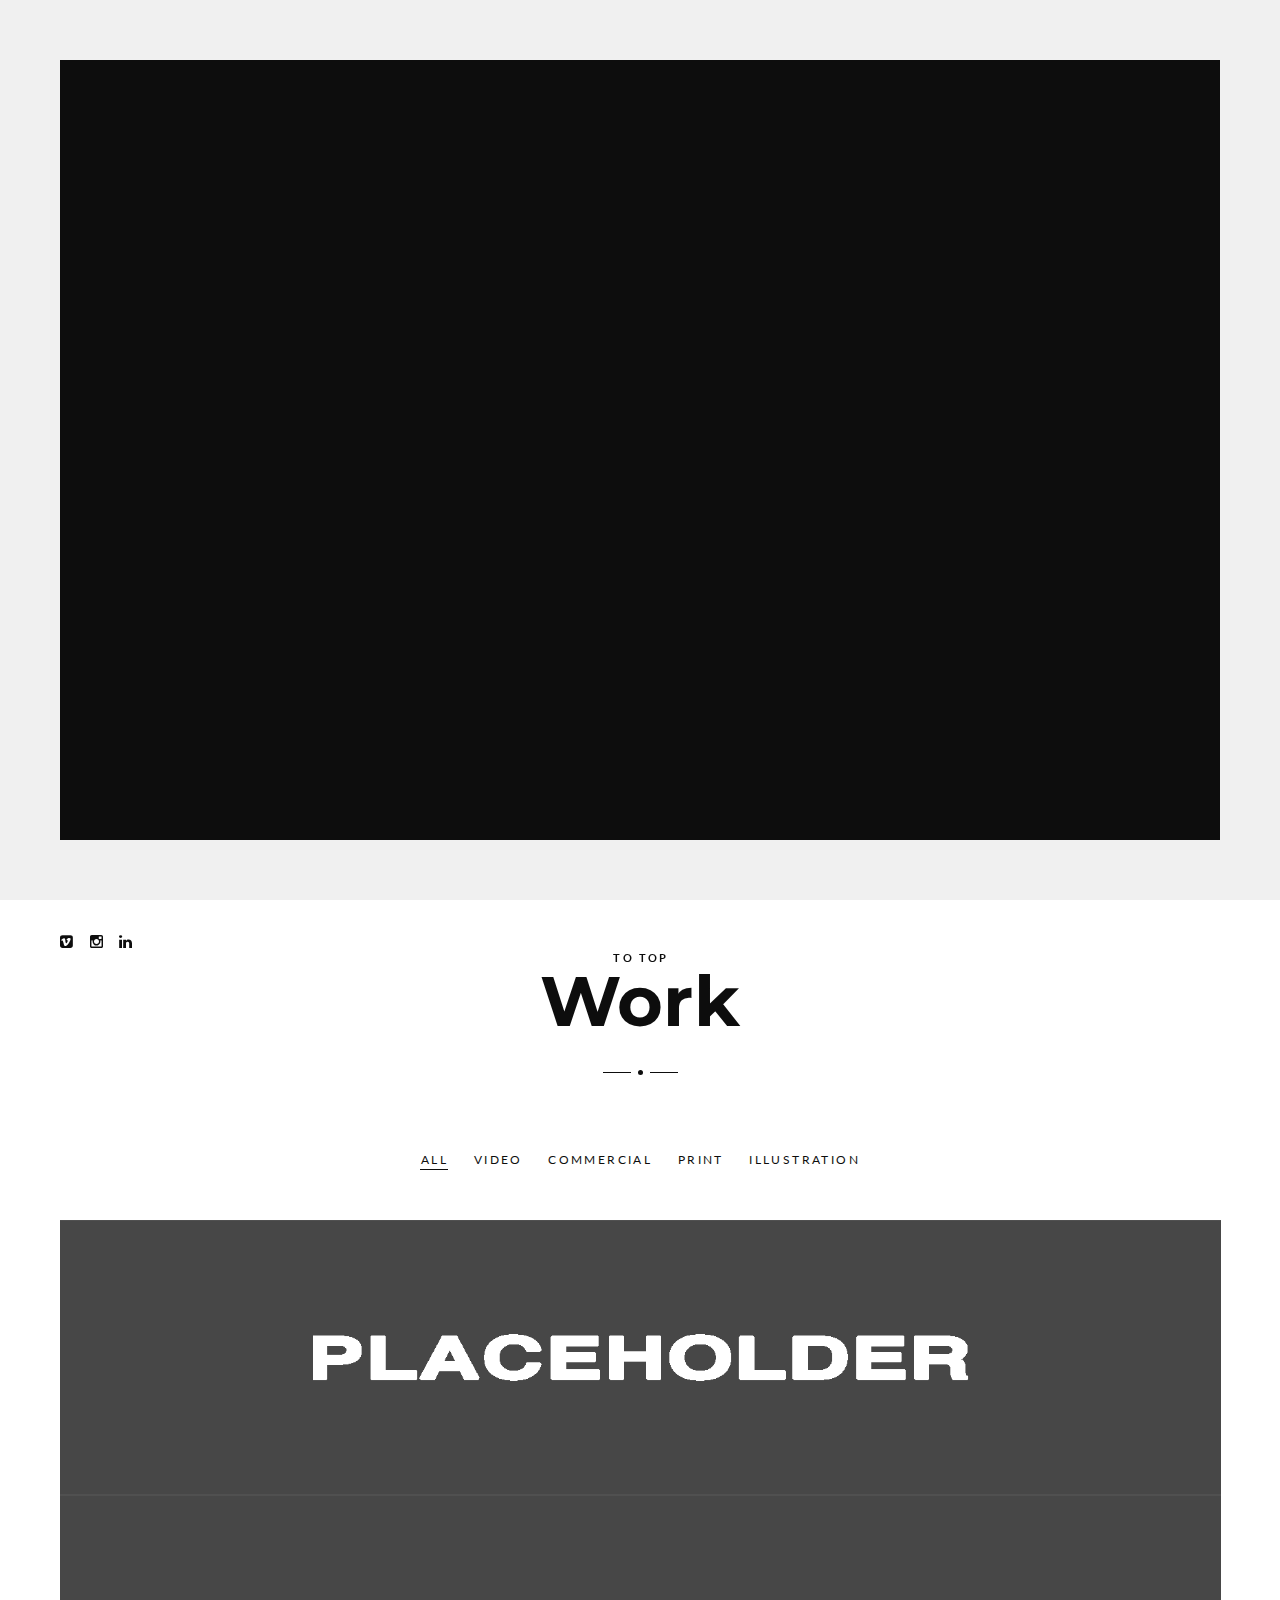
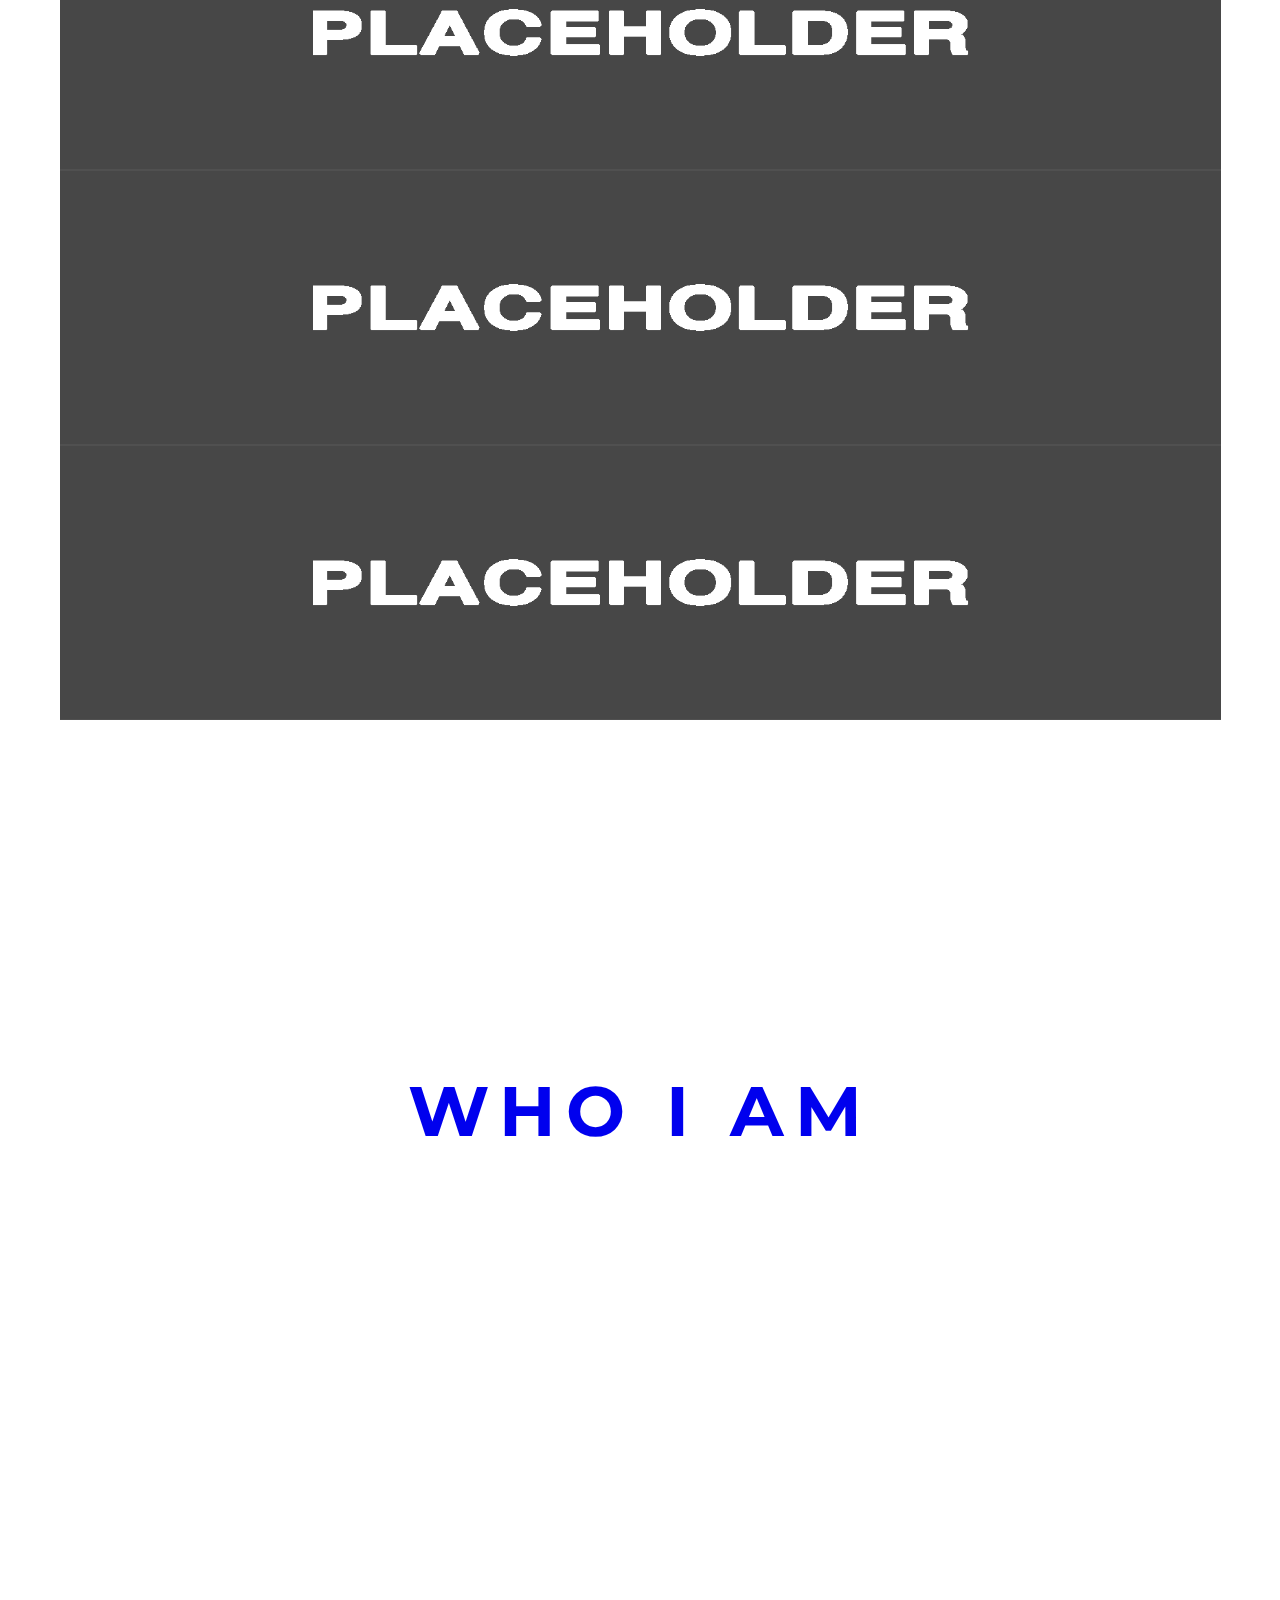
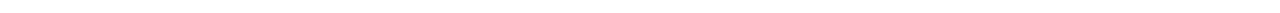
==== html/index.html @ 0e12a03c "adds a margin to the bottom after about section" ====
<!doctype html>
<!--[if lt IE 7]> <html class="no-js ie6 oldie" lang="en"> <![endif]-->
<!--[if IE 7]>    <html class="no-js ie7 oldie" lang="en"> <![endif]-->
<!--[if IE 8]>    <html class="no-js ie8 oldie" lang="en"> <![endif]-->
<!--[if gt IE 8]><!--> <html class="no-js" lang="en-US"> <!--<![endif]-->
<head>

<!-- DEFAULT META TAGS -->
<meta charset="utf-8">
<meta name="viewport" content="width=device-width, initial-scale=1.0, maximum-scale=1.0, user-scalable=0" />
<meta http-equiv="Content-Type" content="text/html; charset=UTF-8" />
<title>Home | Pond | Creative One Page Template</title>
<!-- DEFAULT META TAGS -->

<!-- FONTS -->
<link href='http://fonts.googleapis.com/css?family=Montserrat:400,700' rel='stylesheet' type='text/css'>
<link href='http://fonts.googleapis.com/css?family=Lato:300,400,700' rel='stylesheet' type='text/css'>
<!-- FONTS -->

<!-- CSS -->
<link rel='stylesheet' id='default-style-css'  href='files/css/style.css' type='text/css' media='all' />
<link rel='stylesheet' id='owlcarousel-style-css'  href='files/css/owl.carousel.css' type='text/css' media='all' />
<link rel='stylesheet' id='owltransitions-style-css'  href='files/css/owl.transitions.css' type='text/css' media='all' />
<link rel='stylesheet' id='fancybox-style-css'  href='files/css/fancybox.css' type='text/css' media='all' />
<link rel='stylesheet' id='isotope-style-css'  href='files/css/isotope.css' type='text/css' media='all' />
<link rel="stylesheet" id='rsplugin-style-css' href="files/rs-plugin/css/settings.css" type="text/css" media="all" />
<link rel="stylesheet" id='fontawesome-style-css' href="files/css/font-awesome.min.css" type="text/css" media="all" />
<link rel="stylesheet" id='pe-icons-style-css' href="files/css/pe-icon-7-stroke.css" type="text/css" media="all" />
<link rel='stylesheet' id='mqueries-style-css'  href='files/css/mqueries.css' type='text/css' media='all' />
<!-- CSS -->

<!-- FAVICON -->
<link rel="shortcut icon" href="files/uploads/favicon.png"/>
<!-- FAVICON -->

<!-- JQUERY LIBRARY -->
<script src="files/js/jquery-1.9.1.min.js"></script>
<!-- JQUERY LIBRARY -->

</head>

<body class="bordered big-border">

<!-- BORDERS (Don't want any border? Delete the class bordered on the body and this part) -->
<div id="bodyborder-left"></div>
<div id="bodyborder-right"></div>
<div id="bodyborder-top"></div>
<div id="bodyborder-bottom"></div>
<!-- BORDERS -->

<!-- PAGELOADER -->
<div id="page-loader" class="text-light">
	<div class="page-loader-inner">
    	<div class="loader-logo-name"><img src="files/uploads/pond-logo-light.png" alt="Logo"/></div>
		<h6 class="alttitle title-minimal">Loading</h6>
	</div>
</div>
<!-- PAGELOADER -->

<!-- PAGE CONTENT -->
<div id="page-content">

	<!-- HEADER -->
	<header id="header" class="overlay-top">
		<div class="header-inner clearfix">

           <!-- DEFAULT HEADER CONTENT -->
		   	<div class="default-header-content">
				<div id="logo" class="left-float">
					<a id="default-logo" class="logotype" href="index.html"><img src="files/uploads/pond-logo-light.png" alt="Logo"></a>
					<a id="fixed-logo" class="logotype" href="index.html"><img src="files/uploads/pond-logo.png" alt="Logo"></a>
				</div>

				<div class="menu right-float clearfix">
					<a href="#" class="open-nav"><span></span></a>
					<nav id="main-nav" class="text-light">
						<div class="nav-logo"><img src="files/uploads/pond-logo-light.png" alt="Logo"></div>
						<div class="nav-inner">
						<ul>
						<!-- Home -->
						<li class="current-menu-item"><a href="#home" class="scroll-to" data-bigletter="H">Home</a></li>
						<!-- Work -->
						<li><a href="#work" class="scroll-to" data-bigletter="W">Work</a></li>
						<!-- About -->
						<li><a href="#about" class="scroll-to" data-bigletter="A">About</a></li>
						<!-- Contact -->
						<li><a href="contact-single.html" data-bigletter="C">Contact</a></li>
						</ul>
						</div>
						<div class="nav-social">
							<ul class="socialmedia-widget">
								<li class="vimeo"><a href="https://vimeo.com/user16167475"></a></li>
								<li class="instagram"><a href="https://www.instagram.com/dommcfly/"></a></li>
								<li class="linkedin"><a href="https://de.linkedin.com/in/dominik-cermann-b88558116"></a></li>
							</ul>
						</div>
						<div class="nav-bg"></div>
					</nav>
				</div>
			</div>
           <!-- DEFAULT HEADER CONTENT -->

		</div> <!-- END .header-inner -->
	</header> <!-- END header -->
	<!-- HEADER -->


	<!-- HOME (SLIDER) -->
	<section id="home" class="notoppadding text-light videobg-section"
					   data-videofile="files/uploads/coffee"
					   data-videowidth="1280"
					   data-videoheight="720"
					   data-videoposter="files/uploads/1690x1100.jpg"
					   data-videoparallax="true"
					   data-videooverlaycolor="#000000"
					   data-videooverlayopacity="0.6"
						data-sound="false">
		<div class="section-inner">

		<!-- REVOLUTION SLIDER -->
		<div class="rev-slider-container">
			<div class="rev-slider" >
				<ul>

					<!-- THE FIRST SLIDE -->
					<li data-transition="slidedown" data-slotamount="5" data-masterspeed="1200" >
						<!-- THE MAIN IMAGE IN THE FIRST SLIDE -->
						<img src="files/uploads/transparent.png"   alt="transparent">

						<!-- LAYER NR. 1 -->
						<div class="tp-caption srcaption-bigwhite sft stb"
						data-x="center" data-hoffset="0"
						data-y="center" data-voffset="0"
						data-speed="800"
						data-start="400"
						data-easing="easeInOutQuad"
						data-endspeed="800"
						data-endeasing="easeInOutQuad"
						style="z-index: 2">
							<!-- TODO: link öffnet overlay mit vimeo video -->
							<a href="#"><strong>What I do</strong></a>
						</div>

					</li> <!-- end first slide -->
				</ul>

			</div>
		</div> <!-- END .rev-slider-container -->
		<!-- REVOLUTION SLIDER -->

		</div>
	</section>
	<!-- HOME (SLIDER) -->


	<!-- PAGEBODY -->
	<div class="page-body">

		<!-- PORTFOLIO/WORK -->
		<section id="work">
       		<div class="section-inner">


			<div class="main-title wrapper align-center">
				<h2 data-bigletter="W"><strong>Work</strong></h2>
				<div class="separator"><span></span></div>

				<div class="spacer spacer-small"></div>

				<ul id="portfolio-filter" class="filter clearfix" data-related-grid="portfolio-grid">
					<li><a class="active" href="#" data-option-value="*">All</a></li>
					<li><a data-option-value=".video" href="#" title="Video">Video</a></li>
					<li><a data-option-value=".commercial" href="#" title="Commercial">Commercial</a></li>
					<li><a data-option-value=".print" href="#" title="Print">Print</a></li>
					<li><a data-option-value=".illustration" href="#" title="Illustration">Illustration</a></li>
				</ul>
			</div>

			<div class="spacer spacer-small"></div>

			<div id="portfolio-grid" class="masonry portfolio-entries clearfix" data-maxitemwidth="1690">

				<!-- Video Projekte -->
					<!-- Walz Video Projekt -->
					<div class="portfolio-masonry-entry masonry-item video">
						<div class="entry-thumb portfolio-thumb">
							<div class="imgoverlay name-hidden">
								<img src="files/uploads/1690x400.png" alt="SEO IMAGE NAME" class="full-width">
								<div class="overlaycaption">
									<h5 class="overlay-name title-minimal"><strong>Walz</strong></h5>
									<div class="separator-small"><span></span></div>
									<h6 class="alttitle">Director</h6>
								</div>
								<!-- TODO: unterpage bauen -->
								<a href="portfolio-walz-single.html" class="transition"></a>
							</div>
					   </div>
					</div> <!-- END .portfolio-masonry-entry -->

					<!-- Dot Saarland Video Projekt -->
					<div class="portfolio-masonry-entry masonry-item commercial">
						<div class="entry-thumb portfolio-thumb">
							<div class="imgoverlay name-hidden">
								<img src="files/uploads/1690x400.png" alt="SEO IMAGE NAME" class="full-width">
								<div class="overlaycaption">
									<h5 class="overlay-name title-minimal"><strong>.saarland</strong></h5>
									<div class="separator-small"><span></span></div>
									<h6 class="alttitle">Director of Photography</h6>
								</div>
								<!-- TODO: unterpage bauen -->
								<a href="portfolio-dotsaarland-single.html" class="transition"></a>
							</div>
					   </div>
					</div> <!-- END .portfolio-masonry-entry -->

					<!-- Gangsters Blues Video Projekt -->
					<div class="portfolio-masonry-entry masonry-item video">
						<div class="entry-thumb portfolio-thumb">
							<div class="imgoverlay name-hidden">
								<img src="files/uploads/1690x400.png" alt="SEO IMAGE NAME" class="full-width">
								<div class="overlaycaption">
									<h5 class="overlay-name title-minimal"><strong>Gangster's Blues</strong></h5>
									<div class="separator-small"><span></span></div>
									<h6 class="alttitle">Director of Photography</h6>
								</div>
								<!-- TODO: unterpage bauen -->
								<a href="portfolio-gangstersblues-single.html" class="transition"></a>
							</div>
					   </div>
					</div> <!-- END .portfolio-masonry-entry -->

					<!-- Nina Hagen Video Projekt -->
					<div class="portfolio-masonry-entry masonry-item video">
						<div class="entry-thumb portfolio-thumb">
							<div class="imgoverlay name-hidden">
								<img src="files/uploads/1690x400.png" alt="SEO IMAGE NAME" class="full-width">
								<div class="overlaycaption">
									<h5 class="overlay-name title-minimal"><strong>Nina, Hagen und die Unwahrscheinlichkeit des Sterbens</strong></h5>
									<div class="separator-small"><span></span></div>
									<h6 class="alttitle">Director of Photography</h6>
								</div>
								<!-- TODO: unterpage bauen -->
								<a href="portfolio-gangstersblues-single.html" class="transition"></a>
							</div>
					   </div>
					</div> <!-- END .portfolio-masonry-entry -->

			</div> <!-- END #portfolio-grid -->

          	</div> <!-- END .section-inner-->
     	</section> <!-- END SECTION #portfolio-->
       	<!-- PORTFOLIO -->

		<div class="spacer spacer-big"></div>

		<!-- ABOUT -->
  	<section id="about" class="notoppadding">
        <div class="section-inner">
					<div class="horizontalsection  parallax-section" data-parallax-image="files/uploads/1690x1100.jpg" data-speed="0.5">
						<div class="horizontalinner wrapper align-center text-light">
							<div class="spacer spacer-medium"></div>
							<h2 class="title-minimal" data-bigletter="A"><a href="contact-single.html" class="transition"><strong>Who I am</strong></a></h2>
							<div class="spacer spacer-mini"></div>
							<span class="time">Est. 1987</span>
							<div class="spacer spacer-big"></div>
						</div>
					</div> <!-- END .horizontalsection-->

			</div> <!-- END .section-inner-->
		</section>
   	<!-- ABOUT -->

		<div class="spacer spacer-big"></div>

  	<!-- FOOTER -->
		<footer>
			<div class="footer-inner wrapper">
				<a id="backtotop" href="#">To Top</a>
				<ul class="socialmedia-widget float-left">
					<li class="vimeo"><a href="https://vimeo.com/user16167475"></a></li>
					<li class="instagram"><a href="https://www.instagram.com/dommcfly/"></a></li>
					<li class="linkedin"><a href="https://de.linkedin.com/in/dominik-cermann-b88558116"></a></li>
				</ul>
      </div>
    </footer>
    <!-- FOOTER -->

 	</div> <!-- END .page-body -->
	<!-- PAGEBODY -->

</div> <!-- END #page-content -->
<!-- PAGE CONTENT -->

<!-- SCRIPTS -->
<script type='text/javascript' src='files/js/retina.js'></script>
<script type='text/javascript' src='files/js/jquery.pace.js'></script>
<script type='text/javascript' src='files/js/jquery.easing.1.3.js'></script>
<script type='text/javascript' src='files/js/jquery.easing.compatibility.js'></script>
<script type='text/javascript' src='files/js/jquery.visible.min.js'></script>
<script type='text/javascript' src='files/js/jquery.isotope.min.js'></script>
<script type='text/javascript' src='files/js/jquery.bgvideo.min.js'></script>
<script type='text/javascript' src='files/js/jquery.fitvids.min.js'></script>
<script type='text/javascript' src='files/js/jquery.fancybox.pack.js'></script>
<script type="text/javascript" src="files/rs-plugin/js/jquery.themepunch.tools.min.js"></script>
<script type="text/javascript" src="files/rs-plugin/js/jquery.themepunch.revolution.min.js"></script>
<script type='text/javascript' src='files/js/jquery.parallax.min.js'></script>
<script type='text/javascript' src='files/js/jquery.counter.min.js'></script>
<script type='text/javascript' src='files/js/jquery.scroll.min.js'></script>
<script type='text/javascript' src='files/js/jquery.owl.carousel.min.js'></script>
<script type='text/javascript' src='files/js/pond-form.js'></script>
<script type='text/javascript' src='files/js/pond-header.js'></script>
<script type='text/javascript' src='files/js/script.js'></script>
<!-- SCRIPTS -->

</body>
</html>
---- html/files/css/style.css ----
/*-----------------------------------------------------------------------------------









		! ! !    R E A D   T H I S    ! ! !
		-----------------

		It's recomended to use/create a custom css file (ore place them at the end of this file)
		to do you customizations in order to easily update the main css files without loosing your changes


		> > Please take also a look at the documentation file.








/*-----------------------------------------------------------------------------------

	0.	RESET & CLEARFIX
	1.	BASICS (body, headers, links, etc)
	2. 	GENERAL ELEMENTS
	3.	HEADER
	4.	PAGE LOADER
	5.  FOOTER
	6.  NAVIGATION & MENU
	7.  SLIDER
	8.  SECTION
	9.  PAGETITLE
	10. MASONRY (Portfolio/Blog)
	11. PAGINATION
	12. SHARE
	13. FILTER
	14. BLOG
	15. SPLIT SECTION
	16. COLUMNS GRID
	17. MAP
	18. ELEMENTS / SHORTCODES
	19. IMG OVERLAY
	20. BORDERS
	21. CUSTOM

-----------------------------------------------------------------------------------*/



/*----------------------------------------------
0. RESET & CLEARFIX
------------------------------------------------*/
html, body, div, span, applet, object, iframe,
h1, h2, h3, h4, h5, h6, p, blockquote, pre,
a, abbr, acronym, address, big, cite, code,
del, dfn, em, font, img, ins, kbd, q, s, samp,
small, strike, strong, sub, sup, tt, var,
.overlaycaption,figure,
b, u, i, center,
dl, dt, dd, ol, ul, li,
fieldset, form, label, legend,
table, caption, tbody, tfoot, thead, tr, th, td {
	margin: 0;
	padding: 0;
	border: 0;
	outline: 0;
	font-size: 100%; }

ol, ul  { list-style: none; }

:focus  { outline: 0; }

/* deleting the default appearence for form elements */
input[type=text], input[type=password], input[type=submit], textarea, select { -moz-appearance: none; -webkit-appearance: none; }

.clearfix:after { content: ""; display: block; clear: both; visibility: hidden; font-size: 0;  height: 0; }
.clearfix { *display: inline-block; height: 1%; }
.clear { clear: both; display: block; font-size: 0;	height: 0; line-height: 0; width:100%; }

/* HTML5 display definitions */
article, aside, details, .overlaycaption, figure, footer, header, hgroup, menu, nav, section, dialog { display: block; }
audio, canvas, video { display: inline-block; *display: inline; *zoom: 1; }
audio:not([controls]) { display: none; }
[hidden] { display: none; visibility: hidden; }




/*----------------------------------------------
1. BASICS
------------------------------------------------*/
html {
	height: 100%;
	font-size: 100%;
	-webkit-text-size-adjust: 100%; /* Prevent iOS text size adjust on orientation change without disabling user zoom */
	-ms-text-size-adjust: 100%;
	position: relative;
	}

body {
	font-family: 'Lato', 'Helvetica Neue', Helvetica, Arial, sans-serif;
	font-weight: 300;
	letter-spacing: 0.02em;
	font-size:15px;
	line-height: 26px;
	color:#4d4d4d;
	text-align: left;
	position: relative;
	background: #ffffff;
	height: 100%;
	}
::selection { background:#0d0d0d; color:#ffffff; }
::-moz-selection { background:#0d0d0d; color:#ffffff; }
::-webkit-selection { background:#0d0d0d; color:#ffffff; }


/* Headings
---------------------------------------- */
h1, h2, h3, h4, h5, h6 {
	font-family: 'Montserrat';
	font-weight: 400;
	color: #0d0d0d;
	}
	.text-light h1, .text-light h2, .text-light h3, .text-light h4, .text-light h5, .text-light h6 { color: #ffffff; }

h1 { font-size: 90px; line-height: 104px; }
h2 { font-size: 70px; line-height: 82px; }
h3 { font-size: 44px; line-height: 54px; }
h4 { font-size: 28px; line-height: 38px; }
h5 { font-size: 21px; line-height: 29px; }
h6 { font-size: 16px; line-height: 24px; }

h1 b, h2 b, h3 b, h4 b, h5 b, h6 b, h1 strong, h2 strong, h3 strong, h4 strong, h5 strong, h6 strong { font-weight: 700; }

/* Headers Spacing */
div h1, div h2, div h3, div h4, div h5, div h6 { margin-top: 30px; }
div h1:first-child, div h2:first-child, div h3:first-child, div h4:first-child, div h5:first-child, div h6:first-child { margin-top: 0px !important; }

.alttitle { font-family: 'Lato'; font-weight: 300; margin-top: 10px; }
.alttitle b, .alttitle strong { font-weight: 400; }
.title-minimal { text-transform: uppercase; letter-spacing: 0.15em; }
.title-ultraminimal { text-transform: uppercase; letter-spacing: 0.4em; }

[data-bigletter] { position: relative; z-index: 1; }
[data-bigletter]:before {
	z-index: -1;
	content: attr(data-bigletter);
	font-weight: 700;
	font-size: 1.9em;
	opacity: 0; filter: alpha(opacity=0); -ms-filter:"progid:DXImageTransform.Microsoft.Alpha(Opacity=0)";
	position: absolute;
	top: -0.25em;
	left: -0.35em;
	text-align: center;
	-webkit-transition: all 600ms 0.2s ease;
    -moz-transition: all 600ms 0.2s ease;
    -o-transition: all 600ms 0.2s ease;
    -ms-transition: all 600ms 0.2s ease;
    transition: all 600ms 0.2s ease;
	}
	.align-center [data-bigletter]:before, nav#main-nav [data-bigletter]:before { left: 50%; width: 1200px; margin-left: -600px; }
	.align-right [data-bigletter]:before { left: inherit; right: -0.35em; }
	.visible[data-bigletter]:before { top: -0.02em; opacity: 0.07; filter: alpha(opacity=7); -ms-filter:"progid:DXImageTransform.Microsoft.Alpha(Opacity=7)"; }
	.text-light .visible[data-bigletter]:before { opacity: 0.15; filter: alpha(opacity=15); -ms-filter:"progid:DXImageTransform.Microsoft.Alpha(Opacity=15)"; }


/* Forms
---------------------------------------- */
::-webkit-input-placeholder { color: #0d0d0d; }
:-moz-placeholder { color: #0d0d0d; }
::-moz-placeholder { color: #0d0d0d; }
:-ms-input-placeholder { color: #0d0d0d; }

.text-light ::-webkit-input-placeholder { color: #ffffff; }
.text-light :-moz-placeholder { color: #ffffff; }
.text-light ::-moz-placeholder { color: #ffffff; }
.text-light :-ms-input-placeholder { color: #ffffff; }

input[type=text], input[type=password], input[type=email], textarea {
	font-family: 'Lato', 'Helvetica Neue', Helvetica, Arial, sans-serif;
	font-weight: 300;
	font-size: 15px;
	background: transparent;
	border: none;
	border-bottom: 1px solid #d9d9d9;
	line-height: 30px;
	height: 30px;
	color:#0d0d0d;
	padding: 6px 0px;
	transition: all 200ms linear;
	border-radius: 0px;
	-moz-border-radius:0x;
	-khtml-border-radius:0px;
	-webkit-border-radius:0px;
	}
	.text-light input[type=text], .text-light input[type=password], .text-light input[type=email], .text-light textarea { border-color: #666666; color: #ffffff; }

input[type=text]:focus, input[type=password]:focus, input[type=email]:focus, textarea:focus { border-color: #0d0d0d; }
.text-light input[type=text]:focus, .text-light input[type=password]:focus, .text-light input[type=email]:focus, .text-light textarea:focus { border-color: #ffffff; }

input.false[type=text], input.false[type=password]:focus, input.false[type=email], textarea.false {
	border-color: #fa4d5a;
}

input[type=text], input[type=password], input[type=email] { width: 100%; max-width: 100%; }		/* padding issue (240 + 2*5 = 250) */
textarea { width: 100%; min-height: 100px; max-width: 100%; line-height: 26px; }		/* padding issue (395 + 2*5 = 405) */

.one-half input[type=text], .one-half input[type=password], .one-half input[type=email] { width: 520px; }
.one-half textarea { width: 520px; }

input[type=submit] {
	background: none;
	cursor: pointer;
	border-radius: 0px;
	-moz-border-radius:0x;
	-khtml-border-radius:0px;
	-webkit-border-radius:0px;
	display: inline-block;
	font-family: 'Lato';
	font-weight: 400;
	font-size: 13px;
	line-height: 20px !important;
	letter-spacing: 0.2em;
	text-transform: uppercase;
	text-align: center;
	margin-bottom: 5px;
	-webkit-transition: all 300ms ease;
    -moz-transition: all 300ms ease;
    -o-transition: all 300ms ease;
    -ms-transition: all 300ms ease;
    transition: all 300ms ease;
	color: #0d0d0d;
	border: 1px solid rgba(0,0,0,.2);
	padding: 10px 30px;
	position: relative;
	}
	.text-light input[type=submit] { border: 1px solid rgba(255,255,255,.4); color: #ffffff; }

input[type=submit]:hover { background: #0d0d0d; color: #ffffff; border-color: #0d0d0d; }
.text-light input[type=submit]:hover {  background: #ffffff; border-color: #ffffff; color: #0d0d0d; }

select {
	border: 1px solid #d9d9d9 ;
	font-family: 'Lato';
	font-size: 14px;
	font-weight: 300;
	height: 44px;
	width: auto;
	padding:8px;
	color: #b2b2b2;
	border-radius: 0px;
	-moz-border-radius:0x;
	-khtml-border-radius:0px;
	-webkit-border-radius:0px;
	}
select:hover {	border-color: #0d0d0d; }

select option {
	cursor: pointer;
	padding: 5px 7px;
	}

label {
	line-height: 24px;
	margin-bottom: 5px;
	width: 100%;
	color: #0d0d0d;
	font-size: 12px;
	font-weight: 400;
	text-transform: uppercase;
	letter-spacing: 0.15em;
	}
	.text-light label { color: #ffffff; }
	.form-row.false label { color: #fa4d5a; }

form {
	margin-top: 80px;
	}

form .form-row {
	margin-top: 40px;
	position: relative;
	}

form .form-submit {
	margin-top: 40px;
	}

div form:first-child, form .form-row:first-child 	 {
	margin-top: 0px;
	}


/* Chech formular */
#form-note {
	display: none;
	margin-top: 20px;
	}



/* Links
---------------------------------------- */
a {
	text-decoration: none;
	cursor: pointer;
	-webkit-tap-highlight-color:rgba(0,0,0,0.0);
	}

p a {
	color: #0d0d0d;
	position: relative;
	}

p a:after {
	content:"";
	height: 1px;
	width: 100%;
	background: #0d0d0d;
	position: absolute;
	bottom: -2px;
	left: 50%; margin-left: -50%;
	transition: all 200ms ease;
	-webkit-transition: all 200ms ease;
    -moz-transition: all 200ms ease;
    -o-transition: all 200ms ease;
    -ms-transition: all 200ms ease;
	}

p a:hover:after {
	width: 80%;
	margin-left: -40%;
	}

.text-light p { color: #ffffff; }
.text-light p a:before { background: #ffffff; }



/* Embedded content
---------------------------------------- */
img, object, video {
	max-width: 100%;
	height: auto;
	display: inline-block;
	margin:0;
    vertical-align:top;
	}

img {
	width: auto;
	max-width: 100%;
	border: 0;
	-ms-interpolation-mode: bicubic;
	}

p img { margin-top: 20px; }
p img:first-child { margin-top: 0px; }
img.alignleft { margin: 3px 20px 20px 0; float: left; }
img.alignright { margin: 3px 0px 20px 20px; float: right; }



/* Lists
---------------------------------------- */
ul {
	margin-top: 20px;
	margin-left: 15px;
	list-style: disc;
	}
	div ul:first-child, li ul:first-child { margin-top: 0px; }

ol {
	margin-top: 20px;
	margin-left: 30px;
	list-style: decimal;
	}
	div ol:first-child, li ol:first-child { margin-top: 0px; }

ul li, ol li {
	margin-top: 10px;
	}
	ul li:first-child, ol li:first-child { margin-top: 0px; }

ul.list-nostyle {
	list-style: none !important;
	margin-left: 0 !important;
	}

ul.list-nostyle li > .fa {
	margin-right: 10px;
	}



/* Others
---------------------------------------- */
p {
	margin-top: 20px;
	}
	div p:first-child {  margin-top: 0px;  }

strong, b, dt {
	font-weight: 600;
}

i, dfn, em {
	font-style: italic;
	}

strong i, b i, dt i, strong em, b em, dt em {
	font-style: italic;
	font-weight: 700;
	}

blockquote {
	margin: 60px;
	font-size: 20px; line-height: 34px;
	font-family: 'Lato';
	font-weight: 300;
	color: #0d0d0d;
	font-style: italic;
	}
	div blockquote:first-child {  margin-top: 0px;  }

blockquote p {
	margin: 0;
	}

pre, code {
	padding: 3px 0 3px 20px;
	margin-left: 20px;
	margin-top: 20px;
	font-size: 11px;
	line-height: 16px;
	display: block;
	border-left: 2px solid #d9d9d9;
	color: #0d0d0d;
	}
	div pre:first-child, div code:first-child { margin-top: 0px; }



/*----------------------------------------------
2. GENERAL ELEMENTS
------------------------------------------------*/
#page-content {
	overflow: hidden;
	margin: 0;
	min-width: 1080px;
	/*position: relative;*/
	}

.wrapper {
	width: 1080px;
	margin: 0 auto;
	}
	.wrapper-small { width: 780px; margin: 0 auto; }
	.wrapper:after , .wrapper-small:after  { content: ""; display: block; clear: both; visibility: hidden; font-size: 0;  height: 0; }

.left-float {
	float: left;
	}

.right-float {
	float: right;
	}

.align-center {
	text-align: center;
	}

.align-right {
	text-align: right;
	}

.text-light {
	color: #ffffff;
	}

.full-height {
	min-height: 100vh;
	position:relative;
	}




/*----------------------------------------------
3. HEADER
------------------------------------------------*/
header {
	background: transparent;
	width: 100%;
	z-index: 100000;
	position: absolute;
	top: 0;
	left: 0;
	transition: none;
	-webkit-transition: none;
    -moz-transition: none;
    -o-transition: none;
    -ms-transition: none;
	}
	.non-overlay {	position: relative; top: inherit; left: inherit; background: #0d0d0d; width: 100%; }
	.sticky-header { position: fixed; top: -100px !important; left: 0; background: #ffffff; margin-top: 100px;
	transition: margin 600ms ease;
	-webkit-transition: margin 600ms ease;
    -moz-transition: margin 600ms ease;
    -o-transition: margin 600ms ease;
    -ms-transition: margin 600ms ease; }

.header-inner {
	padding: 20px 40px;
	}
	.header-inner.wrapper {
	padding: 20px 0;
	}
	header.sticky-header .header-inner { padding-top: 15px; padding-bottom: 15px;  }

header #logo {
	max-width: 100%;
	height: 40px;								/* depending on the logo height */
	transition: all 200ms ease;
	-webkit-transition: all 200ms ease;
    -moz-transition: all 200ms ease;
    -o-transition: all 200ms ease;
    -ms-transition: all 200ms ease;
	position: relative;
	}
	header.sticky-header #logo { height: 30px; }

#logo a {
	max-height: 100%;
	}

#logo img {
	height: 40px;  							/* depending on the logo height */
	}
	header.sticky-header #logo img { height: 30px; }

#fixed-logo { opacity: 0; filter: alpha(opacity=0); -ms-filter:"progid:DXImageTransform.Microsoft.Alpha(Opacity=0)"; }
.sticky-header #fixed-logo { opacity: 1; filter: alpha(opacity=100); -ms-filter:"progid:DXImageTransform.Microsoft.Alpha(Opacity=100)"; }

#default-logo { position: absolute; top: 0; left: 0; }
.sticky-header #default-logo { display: none; }

header .fixed-header-content { display: none; }
header.sticky-header .fixed-header-content { display: block; }
header.sticky-header .fixed-header-content + .default-header-content { display: none; }

.fixed-header-content #header-name { font-size: 13px; line-height: 30px; }

.fixed-header-content, .default-header-content {
	transition: all 600ms 1.4s ease;
	-webkit-transition: all 600ms 1.4s ease;
    -moz-transition: all 600ms 1.4s ease;
    -o-transition: all 600ms 1.4s ease;
    -ms-transition: all 600ms 1.4s ease;
	opacity: 0; filter: alpha(opacity=0); -ms-filter:"progid:DXImageTransform.Microsoft.Alpha(Opacity=0)";
	}
	.loading-end .fixed-header-content, .loading-end .default-header-content  { opacity: 1; filter: alpha(opacity=100); -ms-filter:"progid:DXImageTransform.Microsoft.Alpha(Opacity=100)"; }

/*----------------------------------------------
4. PAGE LOADER
------------------------------------------------*/
.pace {
    position: fixed;
    top: 50%;
    left: 50%;
    margin-left: -100px;
    width: 200px;
    background: #4d4d4d;
    z-index: 999999;
	transition: all 800ms .2s ease-in-out;
	-webkit-transition: all 800ms .2s ease-in-out;
    -moz-transition: all 800ms .2s ease-in-out;
    -o-transition: all 800ms .2s ease-in-out;
    -ms-transition: all 800ms .2s ease-in-out;
	 opacity:0;filter:alpha(opacity=0);-ms-filter:"progid:DXImageTransform.Microsoft.Alpha(Opacity=0)";
	}
body.loading .pace { opacity:1;filter:alpha(opacity=100);-ms-filter:"progid:DXImageTransform.Microsoft.Alpha(Opacity=100)"; }
body.loading-end .pace { top: 40%; opacity:0!important;filter:alpha(opacity=0)!important;-ms-filter:"progid:DXImageTransform.Microsoft.Alpha(Opacity=0)"!important; }

.pace .pace-progress {
    background: #ffffff;
    z-index: 2000;
    height: 1px;
    -moz-transition: all 1s;
    -webkit-transition: all 1s;
    -ms-transition: all 1s;
    -khtml-transition: all 1s;
    transition: all 1s;
}

.pace-inactive {
   display: none;
}

#page-loader {
	position: fixed;
	width: 100%;
	height: 100%;
	background: #0d0d0d;
	z-index: 100001;
	}

.page-loader-inner {
	width: 200px;
	height: 1px;
	position: absolute;
	top: 50%; margin-top: -10px;
	left: 50%; margin-left: -100px;
	text-align: center;
	}

.page-loader-inner .loader-logo-name {
	position: absolute;
	top: 0px;
	left: 50%;
	width: 300px;
	margin-left: -150px;
	margin-top: -120px;
	transition: all 800ms ease-in-out;
	-webkit-transition: all 800ms ease-in-out;
    -moz-transition: all 800ms ease-in-out;
    -o-transition: all 800ms ease-in-out;
    -ms-transition: all 800ms  ease-in-out;
	 opacity:0;filter:alpha(opacity=0);-ms-filter:"progid:DXImageTransform.Microsoft.Alpha(Opacity=0)";
	}
body.loading .loader-logo-name { opacity:1;filter:alpha(opacity=100);-ms-filter:"progid:DXImageTransform.Microsoft.Alpha(Opacity=100)"; }
body.loading-end .loader-logo-name { top: -60px; opacity:0;filter:alpha(opacity=0);-ms-filter:"progid:DXImageTransform.Microsoft.Alpha(Opacity=0)"; }

.page-loader-inner .loader-logo-name img {
	max-height: 40px;									/* depending on the logo height */
	}

.page-loader-inner h6 {
	font-size: 12px;
	margin-top: -30px;
	transition: all 800ms .1s ease-in-out;
	-webkit-transition: all 800ms .1s ease-in-out;
    -moz-transition: all 800ms .1s ease-in-out;
    -o-transition: all 800ms .1s ease-in-out;
    -ms-transition: all 800ms .1s ease-in-out;
	 opacity:0;filter:alpha(opacity=0);-ms-filter:"progid:DXImageTransform.Microsoft.Alpha(Opacity=0)";
	}
body.loading .page-loader-inner h6 { opacity:1;filter:alpha(opacity=100);-ms-filter:"progid:DXImageTransform.Microsoft.Alpha(Opacity=100)"; }
body.loading-end .page-loader-inner h6 { margin-top: -100px; opacity:0;filter:alpha(opacity=0);-ms-filter:"progid:DXImageTransform.Microsoft.Alpha(Opacity=0)"; }




/*----------------------------------------------
5. FOOTER
------------------------------------------------*/
footer {
	padding: 100px 0;
	transition: all 400ms 0.2s ease;
	-webkit-transition: all 400ms 0.2s ease;
    -moz-transition: all 400ms 0.2s ease;
    -o-transition: all 400ms 0.2s ease;
    -ms-transition: all 400ms 0.2s ease;
	}


footer .footer-inner {
	position: relative;
	transition: all 200ms 0.2s ease;
	opacity: 0; filter: alpha(opacity=0); -ms-filter:"progid:DXImageTransform.Microsoft.Alpha(Opacity=0)";
	}
	.loading-end footer .footer-inner {
	transition: all 400ms 2.0s ease;
	-webkit-transition: all 400ms 2.0s ease;
    -moz-transition: all 400ms 2.0s ease;
    -o-transition: all 400ms 2.0s ease;
    -ms-transition: all 400ms 2.0s ease;
	opacity: 1; filter: alpha(opacity=100); -ms-filter:"progid:DXImageTransform.Microsoft.Alpha(Opacity=100)";  }

footer .copyright {
	font-size: 12px;
	line-height: 40px;
	}

footer .socialmedia-widget {
	margin-top: 0px;
	}

footer #backtotop {
	text-align: center;
	font-size: 11px;
	font-family: "Lato";
	font-weight: 700;
	text-transform: uppercase;
	letter-spacing: 0.2em;
	color: #0d0d0d;
	width: 56px;
	height: 20px;
	line-height: 20px;
	position: absolute;
	top: 50%; margin-top: -10px;
	left: 50%; margin-left: -27px;
	}

footer #backtotop:after {
	content:"";
	position: absolute;
	bottom: 0;
	left: 44%; margin-left: -0%;
	width: 0%;
	height: 1px;
	background: #0d0d0d;
	transition: all 200ms ease;
	-webkit-transition: all 200ms ease;
    -moz-transition: all 200ms ease;
    -o-transition: all 200ms ease;
    -ms-transition: all 200ms ease;
	}
	footer #backtotop:hover:after {
	width: 96%;
	margin-left: -43%;
	}



/*----------------------------------------------
6. NAVIGATION & MENU
------------------------------------------------*/
.menu {
	position: relative;
	}

nav#main-nav {
	position: fixed;
	top: 0px;
	right: 0px;
	width: 100%;
	height: 100%;
	z-index: 100000;
	overflow:hidden;
	display: none;
	}

nav#main-nav .nav-bg {
	background: #0d0d0d;
	position: absolute;
	top: 0px;
	right: 0px;
	width: 100%;
	height: 100%;
	opacity: 0.95;
	filter: alpha(opacity=95);
	-ms-filter:"progid:DXImageTransform.Microsoft.Alpha(Opacity=95)";
	-webkit-backface-visibility: hidden;							/* Chrome Issue */
	backface-visibility: hidden;									/* Chrome Issue */
	}

nav#main-nav .nav-logo {
	position: absolute;
	z-index: 100001;
	top: 100px;
	left: 0;
	width: 100%;
	text-align: center;
	opacity: 0; filter: alpha(opacity=0); -ms-filter:"progid:DXImageTransform.Microsoft.Alpha(Opacity=0)";
	transition: all 600ms 0.2s ease;
	-webkit-transition: all 600ms 0.2s ease;
    -moz-transition: all 600ms 0.2s ease;
    -o-transition: all 600ms 0.2s ease;
    -ms-transition: all 600ms 0.2s ease;
	}
	nav#main-nav.nav-visible .nav-logo {
	top: 40px;
	opacity: 1; filter: alpha(opacity=100); -ms-filter:"progid:DXImageTransform.Microsoft.Alpha(Opacity=100)";
	}

nav#main-nav .nav-logo img { height: 40px; }	/* depending on the logo height */

nav#main-nav .nav-social {
	position: absolute;
	z-index: 100001;
	bottom: 100px;
	left: 0;
	width: 100%;
	text-align: center;
	opacity: 0; filter: alpha(opacity=0); -ms-filter:"progid:DXImageTransform.Microsoft.Alpha(Opacity=0)";
	transition: all 600ms 0.4s ease;
	-webkit-transition: all 600ms 0.4s ease;
    -moz-transition: all 600ms 0.4s ease;
    -o-transition: all 600ms 0.4s ease;
    -ms-transition: all 600ms 0.4s ease;
	}
	nav#main-nav.nav-visible .nav-social {
	bottom: 40px;
	opacity: 1; filter: alpha(opacity=100); -ms-filter:"progid:DXImageTransform.Microsoft.Alpha(Opacity=100)";
	}

nav#main-nav .nav-inner {
	max-height: 80%;
	position: relative;
	z-index: 100001;
	opacity: 0;
	filter: alpha(opacity=0);
	-ms-filter:"progid:DXImageTransform.Microsoft.Alpha(Opacity=0)";
	}

nav#main-nav .nav-inner ul {
	list-style: none;
	text-align: center;
	margin: 0 auto;
	}

nav#main-nav .nav-inner ul li {
	margin: 0 20px;
	padding: 0;
	position: relative;
	display: inline-block;
	}

nav#main-nav .nav-inner ul li a {
	display: inline-block;
	font-family: 'Montserrat';
	font-weight: 700;
	font-size: 18px;
	letter-spacing: 0.1em;
	line-height: 40px;
	color: #ffffff;
	text-decoration: none;
	text-transform: uppercase;
	transition: all 100ms linear;
	opacity: 0.70;
	filter: alpha(opacity=70);
	-ms-filter:"progid:DXImageTransform.Microsoft.Alpha(Opacity=70)";
	}
	nav#main-nav .nav-inner ul li:hover > a, nav#main-nav .nav-inner ul li.current-menu-item > a { opacity: 1; filter: alpha(opacity=100); -ms-filter:"progid:DXImageTransform.Microsoft.Alpha(Opacity=100)"; }

nav#main-nav [data-bigletter]:before { top: -0.25em; font-size: 2.6em; -webkit-transition: all 400ms ease; -moz-transition: all 400ms ease; -o-transition: all 400ms ease; -ms-transition: all 400ms ease; transition: all 400ms ease; width: 60px; margin-left: -30px; opacity: 0; filter: alpha(opacity=0); -ms-filter:"progid:DXImageTransform.Microsoft.Alpha(Opacity=0)"; }
nav#main-nav .nav-inner ul li:hover > a[data-bigletter]:before, nav#main-nav .nav-inner ul li.current-menu-item > a[data-bigletter]:before {
top: -0.02em; opacity: 0.25; filter: alpha(opacity=25); -ms-filter:"progid:DXImageTransform.Microsoft.Alpha(Opacity=25)"; }

nav#main-nav .nav-inner ul li > ul {
	position: absolute;
	top: 30px;
	left: 0;
	width: 300px;
	text-align: left;
	padding-top: 10px;
	opacity: 0;
	filter: alpha(opacity=0);
	-ms-filter:"progid:DXImageTransform.Microsoft.Alpha(Opacity=0)";
	visibility: hidden;
	max-height: 1px;
	transition: all 300ms 0.3s ease;
	-webkit-transition: all 300ms 0.3s ease;
    -moz-transition: all 300ms 0.3s ease;
    -o-transition: all 300ms 0.3s ease;
    -ms-transition: all 300ms 0.3s ease;
	}
	nav#main-nav .nav-inner ul li.hovered > ul {
	transition: all 300ms ease;
	-webkit-transition: all 300ms ease;
    -moz-transition: all 300ms ease;
    -o-transition: all 300ms ease;
    -ms-transition: all 300ms ease;
	}
	nav#main-nav .nav-inner ul li:hover > ul, nav#main-nav .nav-inner ul li.hovered > ul {
	max-height:500px;
    opacity: 1;
	filter: alpha(opacity=100);
	-ms-filter:"progid:DXImageTransform.Microsoft.Alpha(Opacity=100)";
    top: 40px;
    visibility: visible;
	}

nav#main-nav .nav-inner ul li ul li {
	margin: 0px;
	padding: 0;
	position: relative;
	display: block;
	}

nav#main-nav .nav-inner ul li ul li a {
	font-weight: 400;
	font-size: 13px;
	line-height: 20px;
	text-transform: inherit;
	letter-spacing: normal;
	}


/* open-nav button */
.open-nav {
	display: block;
	background: transparent;
	width: 20px;
	height: 20px;
	position: relative;
	transition: all 600ms ease;
	-webkit-transition: all 600ms ease;
    -moz-transition: all 600ms ease;
    -o-transition: all 600ms ease;
    -ms-transition: all 600ms ease;
	z-index: 100003;
	}
	.non-overlay .open-nav {	height: 40px; }							/* depending on the logo height */
	.overlay-bottom .open-nav { margin-top: 20px; }						/* depending on the logo height (logoHeight - 20px) */
	.sticky-header .open-nav { height: 20px; margin-top: 5px; }

.open-nav span {
 display: inline-block;
  position: absolute;
  left: 50%;
  top: 50%;
  bottom: auto;
  right: auto;
  -webkit-transform: translateX(-50%) translateY(-50%);
  -moz-transform: translateX(-50%) translateY(-50%);
  -ms-transform: translateX(-50%) translateY(-50%);
  -o-transform: translateX(-50%) translateY(-50%);
  transform: translateX(-50%) translateY(-50%);
  width: 18px;
  height: 2px;
  background-color: #ffffff;
	}
	.sticky-header .open-nav span, .open-nav.nav-dark span { background-color: #0d0d0d; }

.open-nav span:before, .open-nav span:after {
  	content: '';
  	width: 100%;
  	height: 100%;
  	position: absolute;
  	background-color: #ffffff;
  	right: 0;
  	-webkit-transform: translateZ(0);
  	-moz-transform: translateZ(0);
  	-ms-transform: translateZ(0);
  	-o-transform: translateZ(0);
  	transform: translateZ(0);
  	-webkit-backface-visibility: hidden;
  	backface-visibility: hidden;
  	transition: transform .3s, background .3s;
	-webkit-transition: -webkit-transform .3s, background .3s;
    -moz-transition: -moz-transform .3s, background .3s;
    -o-transition: -o-transform .3s, background .3s;
    -ms-transition: -ms-transform .3s, background .3s;
	}
	.sticky-header .open-nav span:before, .sticky-header .open-nav span:after, .open-nav.nav-dark span:before, .open-nav.nav-dark span:after { background-color: #0d0d0d; }

.open-nav span:before {
  -webkit-transform: translateY(-6px) rotate(0deg);
  -moz-transform: translateY(-6px) rotate(0deg);
  -ms-transform: translateY(-6px) rotate(0deg);
  -o-transform: translateY(-6px) rotate(0deg);
  transform: translateY(-6px) rotate(0deg);
	}
.open-nav span:after {
  -webkit-transform: translateY(6px) rotate(0deg);
  -moz-transform: translateY(6px) rotate(0deg);
  -ms-transform: translateY(6px) rotate(0deg);
  -o-transform: translateY(6px) rotate(0deg);
  transform: translateY(6px) rotate(0deg);
	}

.open-nav:hover span:before {
	-webkit-transform: translateY(-8px) rotate(0deg);
  	-moz-transform: translateY(-8px) rotate(0deg);
  	-ms-transform: translateY(-8px) rotate(0deg);
  	-o-transform: translateY(-8px) rotate(0deg);
  	transform: translateY(-8px) rotate(0deg);
 	}
.open-nav:hover span:after {
	-webkit-transform: translateY(8px) rotate(0deg);
  	-moz-transform: translateY(8px) rotate(0deg);
  	-ms-transform: translateY(8px) rotate(0deg);
  	-o-transform: translateY(8px) rotate(0deg);
  	transform: translateY(8px) rotate(0deg);
 	}


.open-nav span.is-clicked {
  background-color: transparent;
}
.open-nav span.is-clicked:before, .open-nav span.is-clicked:after { background-color: #ffffff; }
.sticky-header .open-nav span.is-clicked:before, .sticky-header .open-nav span.is-clicked:after { background-color: #ffffff; }
.open-nav span.is-clicked:before {
  -webkit-transform: translateY(0) rotate(45deg);
  -moz-transform: translateY(0) rotate(45deg);
  -ms-transform: translateY(0) rotate(45deg);
  -o-transform: translateY(0) rotate(45deg);
  transform: translateY(0) rotate(45deg);
}
.open-nav span.is-clicked:after {
  -webkit-transform: translateY(0) rotate(-45deg);
  -moz-transform: translateY(0) rotate(-45deg);
  -ms-transform: translateY(0) rotate(-45deg);
  -o-transform: translateY(0) rotate(-45deg);
  transform: translateY(0) rotate(-45deg);
}
/* open-nav button */




/*----------------------------------------------
7. SLIDER / CAROUSEL
------------------------------------------------*/
.rev-slider-container {
	width:100%;
	position:relative;
	padding:0;
	}

.rev-slider-container ul {
	margin-top: 0;
	margin-left: 0;
	list-style: none;
	}

.rev-slider-container ul li {
	line-height: 0;
	margin-top: 0;
	}

.content-carousel { margin-top: 60px; }
	div .content-carousel:first-child { margin:0; }



/*----------------------------------------------
8. SECTION
------------------------------------------------*/
section { }

.section-inner { padding-top: 120px; }
.notoppadding .section-inner { padding-top: 0px; }

.horizontalsection .horizontalinner {
	padding: 120px 0;
	}




/*----------------------------------------------
9. PAGETITLE
------------------------------------------------*/
#page-title .section-inner {
	padding: 120px 0;
	}

#page-title.full-height .section-inner {
	position: absolute;
	width: 90%;
	width: calc(100% - 80px);
  	top: 50%;
	left: 50%;
  	-webkit-transform: translateX(-50%) translateY(-50%);
  	-moz-transform: translateX(-50%) translateY(-50%);
  	-ms-transform: translateX(-50%) translateY(-50%);
  	-o-transform: translateX(-50%) translateY(-50%);
  	transform: translateX(-50%) translateY(-50%);
	}

#page-title.full-height .section-inner.vTop {
	padding-top: 0;
	top: 40px;
	-webkit-transform: translateX(-50%) translateY(0);
  	-moz-transform: translateX(-50%) translateY(0);
  	-ms-transform: translateX(-50%) translateY(0);
  	-o-transform: translateX(-50%) translateY(0);
  	transform: translateX(-50%) translateY(0);
	}

#page-title.full-height .section-inner.vBottom {
	padding-bottom: 0;
	top: inherit;
	bottom: 40px;
	-webkit-transform: translateX(-50%) translateY(0);
  	-moz-transform: translateX(-50%) translateY(0);
  	-ms-transform: translateX(-50%) translateY(0);
  	-o-transform: translateX(-50%) translateY(0);
  	transform: translateX(-50%) translateY(0);
	}



/*----------------------------------------------
10. MASONRY (Blog + Portfolio)
------------------------------------------------*/
.masonry {
	width: 120%;								/* DO NOT CHANGE THIS VALUE */
	}

.masonry .masonry-item {
	width: 24.98%;								/* will be overwritten by javascript */
	margin-right: 0px;
	margin-bottom: 0px;
	float: left;
	}

.masonry.masonry-spaced {
	/* optional to add a space to the left/right (160px = margin * 2) */
	width: calc(120% - 160px);				/* DO NOT CHANGE 120% */
	margin-left: 80px;
	margin-bottom: -80px;
	}

.masonry-spaced .masonry-item {
	margin-right: 80px;
	margin-bottom: 80px;
	}



/*----------------------------------------------
11. Portfolio (carousel)
------------------------------------------------*/
.portfolio-carousel-item, .portfolio-slider-item {
	min-height: 100vh;
	position:relative;
	background-position: center center;
	background-size: cover;
	}

.portfolio-carousel-item .imgoverlay {
	height: 100%;
	width: 100%;
	position:absolute;
	top: 0;
	left: 0;
	}



/*----------------------------------------------
11. PAGINATION
------------------------------------------------*/
.single-pagination, .entries-pagination {
	margin: 0;
	list-style: none;
	overflow: hidden;
	padding: 80px 0;
	}

.single-pagination li, .entries-pagination li {
	padding: 0;
	margin: 0;
	float: left;
	width: 50%;
	overflow: hidden;
	height: 40px;
	}

.single-pagination li.next, .entries-pagination li.next {
	float: right;
	text-align: right;
	}

.single-pagination li a, .entries-pagination li a {
	padding: 0 20px;
	font-size: 11px;
	font-family: "Lato";
	font-weight: 400;
	text-transform: uppercase;
	letter-spacing: 0.2em;
	color: #0d0d0d;
	height: 40px;
	line-height: 40px;
	position: relative;
	display: block;
	transition: all 300ms ease;
	-webkit-transition: all 300ms ease;
    -moz-transition: all 300ms ease;
    -o-transition: all 300ms ease;
    -ms-transition: all 300ms ease;
	}
	.single-pagination li a:hover { margin-top: 40px; }
	.entries-pagination li.next a:hover { padding-right: 40px; }
	.entries-pagination li.prev a:hover { padding-left: 40px; }

.single-pagination li a .pagination-icon, .entries-pagination li a .pagination-icon {
	display: none;
	font-family: 'Pe-icon-7-stroke';
	font-size: 20px;
	line-height: 40px;
	height: 40px;
	position:relative;
	margin: 0 10px;
	width: 8px;
	font-style: normal;
	font-weight: normal;
	font-variant: normal;
	text-transform: none;
	vertical-align: middle;
	}
	.single-pagination li a .pagination-icon:first-child, .entries-pagination li a .pagination-icon:first-child {float:left;display:inline-block;}
	.single-pagination li.next a .pagination-icon:first-child, .entries-pagination li.next a .pagination-icon:first-child { float: right; }
	.single-pagination li a .pagination-icon:first-child:before, .entries-pagination li a .pagination-icon:first-child:before { content: "\e686"; }
	.single-pagination li.next a .pagination-icon:first-child:before, .entries-pagination li.next a .pagination-icon:first-child:before { content: "\e684"; }

.single-pagination li a:after {
	content: attr(data-name);
	position: absolute;
	top: -40px;
	left: 0px;
	padding: 0 30px;
	width: 100%;
	}
	.single-pagination li.next a:after { right: 0px; left: inherit; }

/* fixed-pagination */
.fixed-pagination {
	overflow: inherit;
	padding: 0;
	}

.fixed-pagination li {
	float: none !important;
	text-align: inherit;
	position: fixed;
	width: 500px;
	bottom: 50%;
	margin-bottom: -250px;
	text-align: center;
	z-index: 100003;
	transition: all 600ms 1.4s ease;
	-webkit-transition: all 600ms 1.4s ease;
    -moz-transition: all 600ms 1.4s ease;
    -o-transition: all 600ms 1.4s ease;
    -ms-transition: all 600ms 1.4s ease;
	opacity:0;filter: alpha(opacity=0); -ms-filter:"progid:DXImageTransform.Microsoft.Alpha(Opacity=0)";
	}
	.fixed-pagination li.next { right: 40px;
  	-webkit-transform: rotate(90deg);
  	-moz-transform: rotate(90deg);
  	-ms-transform: rotate(90deg);
  	-o-transform: rotate(90deg);
  	transform: rotate(90deg);
	-webkit-transform-origin: right bottom;
  	-moz-transform-origin: right bottom;
  	-ms-transform-origin: right bottom;
  	-o-transform-origin: right bottom;
  	transform-origin: right bottom;
	}
	.fixed-pagination li.prev { left: 0;
	margin-bottom: -290px;
	-webkit-transform: rotate(-90deg);
  	-moz-transform: rotate(-90deg);
  	-ms-transform: rotate(-90deg);
  	-o-transform: rotate(-90deg);
  	transform: rotate(-90deg);
	-webkit-transform-origin: left top;
  	-moz-transform-origin: left top;
  	-ms-transform-origin: left top;
  	-o-transform-origin: left top;
  	transform-origin: left top;

	}
	.loading-end .fixed-pagination li { opacity:1;filter: alpha(opacity=100); -ms-filter:"progid:DXImageTransform.Microsoft.Alpha(Opacity=100)"; }

.fixed-pagination li a {
	text-align: center;
	width: inherit;
	padding: 0;
	}

.fixed-pagination li a .pagination-icon {
	display: inline-block !important;
	float: none !important;
	}
	.fixed-pagination li a .pagination-icon:before { content: "\e682" !important; }

.fixed-pagination li a:after {
	content: attr(data-name);
	position: absolute;
	top: -40px;
	left: 0;
	width: 100%;
	padding: 0;
	}




/*----------------------------------------------
12. SHARE
------------------------------------------------*/
#social-share {
	height: 24px;
	position: relative;
	overflow: hidden;
	width: 130px;
	text-align: right;
	}

#social-share .show-share {
	font-size: 11px;
	font-family: "Lato";
	font-weight: 700;
	text-transform: uppercase;
	letter-spacing: 0.2em;
	color: #0d0d0d;
	line-height: 24px;
	display: block;
	transition: all 300ms ease;
	-webkit-transition: all 300ms ease;
    -moz-transition: all 300ms ease;
    -o-transition: all 300ms ease;
    -ms-transition: all 300ms ease;
	position: relative;
	top: 0;
	}
	#social-share:hover .show-share { top: 24px; }
	#social-share.hovered .show-share { top: 24px; }

#social-share .socialmedia-widget {
	margin: 0;
	position: absolute;
	top: -24px;
	right: 0;
	width: 130px;
	text-align:right;
	transition: all 300ms ease;
	-webkit-transition: all 300ms ease;
    -moz-transition: all 300ms ease;
    -o-transition: all 300ms ease;
    -ms-transition: all 300ms ease;
	}
	#social-share:hover .socialmedia-widget { top: -1px; }
	#social-share.hovered .socialmedia-widget { top: -1px; }



/*----------------------------------------------
13. FILTER
------------------------------------------------*/
.filter {
	margin: 0;
	padding: 0;
	list-style: none;
	}

.filter li {
	padding: 0 20px 10px 0;
	margin: 0;
	display: inline-block;
	}
	.align-center .filter li { padding: 0 10px 10px 10px; }

.filter li a {
	display: block;
	position: relative;
	font-family: "Lato";
	font-size: 12px;
	font-weight: 400;
	text-transform: uppercase;
	letter-spacing: 0.2em;
	color: #0d0d0d;
	line-height: 20px;
	padding-left: 0.1em;
	}
	.text-light .filter li a { color: #ffffff; }

.filter li a:after {
	content:"";
	position: absolute;
	bottom: 0;
	left: 50%; margin-left: -0%;
	width: 0%;
	height: 1px;
	background: #0d0d0d;
	transition: all 200ms ease;
	-webkit-transition: all 200ms ease;
    -moz-transition: all 200ms ease;
    -o-transition: all 200ms ease;
    -ms-transition: all 200ms ease;
	}
	.text-light .filter li a:after { background: #ffffff; }

.filter li a:hover:after, .filter li a.active:after {
	width: 100%;
	margin-left: -50%;
	}




/*----------------------------------------------
14. BLOG
------------------------------------------------*/
.blog-entry {
	}

.blog-media { margin: 60px auto 60px auto; max-width:100% !important; overflow:hidden;  }
	div .blog-media:first-child { margin-top: 0px; }
	div .blog-media:last-child { margin-bottom: 0px; }
	.blog-entry .blog-media {  margin: 0; }

.blog-media[data-posttype] { position: relative; }
.blog-media[data-posttype]:after {
	content: attr(data-posttype);
	background: #0d0d0d;
	color: #ffffff;
	position: absolute;
	bottom: 0;
	right: 0;
	padding: 0 6px;
	font-size: 10px;
	line-height: 18px;
	text-transform: uppercase;
	}

.blog-entry .blog-media img {
	-webkit-transition: all 0.8s ease;
    -moz-transition: all 0.8s ease;
    -o-transition: all 0.8s ease;
    -ms-transition: all 0.8s ease;
    transition: all 0.8s ease;
	transform: scale(1);
	-ms-transform: scale(1);
	-webkit-transform: scale(1);
	}

.blog-entry .blog-media:hover img {
	-webkit-transition: all 8s ease;
    -moz-transition: all 8s ease;
    -o-transition: all 8s ease;
    -ms-transition: all 8s ease;
    transition: all 8s ease;
	transform: scale(1.1);
	-ms-transform: scale(1.1);
	-webkit-transform: scale(1.1);
	}


.blog-content { margin-top: 30px; }
	div .blog-content:first-child { margin-top: 0px !important; }

.time {
	font-size: 12px;
	line-height: 20px;
	text-transform: uppercase;
	letter-spacing: 0;
	color: #000000;
	opacity: 0.6;
	filter: alpha(opacity=60);
	-ms-filter:"progid:DXImageTransform.Microsoft.Alpha(Opacity=60)";
	}
	.text-light .time { color: #ffffff; opacity: 0.8;filter: alpha(opacity=80);-ms-filter:"progid:DXImageTransform.Microsoft.Alpha(Opacity=8)"; }
	.blog-content .time { font-size: 10px; line-height: 16px; }
	#blog-comments .time { font-size: 10px; line-height: 16px; margin-left: 20px; }

.time:before, .time:after {
	content: "";
	height: 1px;
	width: 15px;
	background: #000000;
	display: inline-block;
	margin-right: 8px;
	position: relative;
	top: -4px;
	}
	.text-light .time:before, .text-light .time:after { background: #ffffff; }
	.time:after { margin-left: 8px; margin-right: 0px; }
	.blog-content time:before, .blog-content .time:after {
	width: 10px;
	top: -3px;
	margin-right: 5px;
	}
	.blog-content .time:after { display: none; }
	#blog-comments .time:before, #blog-comments .time:after { display: none; }

.post-name {
	margin-top: 5px;
	}
	.blog-content .post-name {  margin-top: 0px; }

.blog-content .post-name a {
	color: #0d0d0d;
	transition: all 200ms ease;
	-webkit-transition: all 200ms ease;
    -moz-transition: all 200ms ease;
    -o-transition: all 200ms ease;
    -ms-transition: all 200ms ease;
	}

.blog-content .post-name a:hover {
	opacity: 0.5;
	filter: alpha(opacity=50);
	-ms-filter:"progid:DXImageTransform.Microsoft.Alpha(Opacity=50)";
	}

.blog-content a.read-more {
	display: inline-block;
	margin-top: 20px;
	font-size: 11px;
	font-family: "Lato";
	font-weight: 400;
	text-transform: uppercase;
	letter-spacing: 0.2em;
	color: #0d0d0d;
	line-height: 20px;
	position:relative;
	}

.blog-content a.read-more:after {
	content:"";
	position: absolute;
	bottom: 0;
	left: 50%; margin-left: -0%;
	width: 0%;
	height: 1px;
	background: #0d0d0d;
	transition: all 200ms ease;
	-webkit-transition: all 200ms ease;
    -moz-transition: all 200ms ease;
    -o-transition: all 200ms ease;
    -ms-transition: all 200ms ease;
	}
	.blog-content a.read-more:hover:after {
	width: 100%;
	margin-left: -50%;
	}




/* Blog Single
----------------------------*/
#blog-single .blog-content {
	margin-top: 60px;
	}



/* Blog comments
----------------------------*/
#blog-comments {
	margin-top: 120px;
	}

#blog-comments ul {
	background: none;
	list-style: none;
	margin: 0;
	padding: 0;
	}

#blog-comments .comment-list {
	margin-top: 80px;
	}

#blog-comments .comment-list > .comment {
	margin-top: 80px;
	}
	#blog-comments .comment-list > .comment:first-child {
		border-top: none;
		margin-top: 0px;
		padding-top: 0px;
		}

#blog-comments .comment .comment-inner {
	overflow: hidden;
	}

#blog-comments .comment .children {
	margin-left: 20px;
	margin-top: 40px;
	}

#blog-comments .user {
	float: left;
	width: 40px;
	border-radius: 999px;
    -moz-border-radius: 999px;
    -webkit-border-radius: 999px;
    -o-border-radius: 999px;
	}
	#blog-comments .user img {
	border-radius: 999px;
    -moz-border-radius: 999px;
    -webkit-border-radius: 999px;
    -o-border-radius: 999px;
	}

#blog-comments .comment-name {
	font-size: 14px;
	}

#blog-comments .comment-content {
	margin-left: 80px;
	position: relative;
	}

#blog-comments p {
	font-size: 14px;
	line-height: 22px;
	margin-top: 10px;
	}



/* Leave comment
----------------------------*/
#blog-leavecomment {
	margin-top: 120px;
	}

#blog-leavecomment form {
	margin-top: 80px;
	}

#blog-leavecomment form .form-row {
	margin-right: 60px;
	width: calc(33.3% - 40px);
	float: left;
	margin-top: 0;
	}
	#blog-leavecomment form .form-row.last-formrow {
	margin-right: 0px;
	}
	#blog-leavecomment form .form-row.textbox, #blog-leavecomment form .form-row.form-submit {
	width: 100% !important; float: none !important; margin-top: 40px;
	}




/*----------------------------------------------
15. SPLIT SECTION
------------------------------------------------*/
.split-section {
	position: relative;
	}

.split-left {
	float: left; overflow:hidden;
	}

.split-right {
	float: right; overflow:hidden;
	}

.split-half { width: 50%; }
.split-onethird  { width: 33%; }
.split-twothird { width: 67%; }

.split-wrapped-content, .split-full-content, .split-mini-content {
	position: relative;
	z-index: 1;
	padding: 120px 0;
	}

.split-full-content {
	padding-left: 40px;
	padding-right: 40px;
	}

.split-mini-content {
	padding-left: 40px;
	padding-right: 40px;
	max-width: 400px;
	margin: 0 auto;
	}

.vertical-center { padding-top: 0; padding-bottom: 0; }

.split-left .split-wrapped-content { float: right; margin-right: 40px; }
.split-right .split-wrapped-content { float: left; margin-left: 40px; }

.split-half .split-wrapped-content { width: 500px; }
.split-onethird .split-wrapped-content  { width: 333px; }
.split-twothird .split-wrapped-content { width: 666px; }

.split-bg {
	position: absolute;
	top: 0;
	left: 0;
	width: 50%;
	height: 100%;
	z-index:0;
	}
	.split-right .split-bg { left: inherit; right: 0; z-index:0; }

.split-half .split-bg { width: 50%; }
.split-onethird .split-bg { width: 33%; }
.split-twothird .split-bg { width: 67%; }




/*----------------------------------------------
16. COLUMNS GRID
------------------------------------------------*/
.column-section { margin-top: 80px; }
div .column-section:first-child { margin-top: 0px; }

.column {
	float: left;
	margin-right: 60px;
	min-height: 1px;
	}

.one-full { width: 100%; float: none; margin-right: 0; }
.one-half  { width: 510px; }
.one-third { width: 320px; }
.two-third { width: 700px; }
.one-fourth { width: 225px; }
.two-fourth { width: 510px; }
.three-fourth { width: 795px; }
.one-fifth { width: 168px; }
.two-fifth { width: 396px; }
.three-fifth { width: 624px; }
.four-fifth { width: 852px; }

.wrapper-small .one-half { width: 360px; }
.wrapper-small .one-third { width: 220px; }
.wrapper-small .two-third { width: 500px; }

.split-half .one-half { width: 220px; width: calc(50% - 30px); }
.split-twothird .one-half { width: 303px; width: calc(50% - 30px); }
.split-onethird .one-half { width: 136px; width: calc(50% - 30px); }

.last-col { margin-right: 0px !important; }



/*----------------------------------------------
17. MAP
------------------------------------------------*/
#map {
	width: 100%;
	height: 400px;
	overflow: hidden;
	}

#map img {
	max-width: inherit;
	height: auto;
	}

#map .gm-style-iw img {
	max-width: 100%;
	}




/*----------------------------------------------
18. Elements
------------------------------------------------*/

/*	Buttons
------------------------------------------------*/
a.sr-button {
	display: inline-block;
	font-family: 'Lato';
	font-weight: 400;
	font-size: 13px;
	line-height: 20px !important;
	letter-spacing: 0.2em;
	text-transform: uppercase;
	text-align: center;
	margin-bottom: 5px;
	-webkit-transition: all 300ms ease;
    -moz-transition: all 300ms ease;
    -o-transition: all 300ms ease;
    -ms-transition: all 300ms ease;
    transition: all 300ms ease;
	color: #0d0d0d;
	border: 1px solid rgba(0,0,0,.2);
	padding: 10px 30px;
	position: relative;
	}
	a.sr-button:after {
	content:"";
	width: 100%;
	height: 0;
	position: absolute;
	bottom: 0;
	left: 0;
	background: #0d0d0d;
	z-index: -1;
	-webkit-transition: all 200ms ease;
    -moz-transition: all 200ms ease;
    -o-transition: all 200ms ease;
    -ms-transition: all 200ms ease;
    transition: all 200ms ease;
	}

a.sr-button:hover { color: #ffffff; border-color: #0d0d0d; }
a.sr-button:hover:after { height: 100%; }

a.mini-button { font-size: 10px; padding: 5px 15px; }
a.small-button { font-size: 11px; padding: 8px 20px; }
a.medium-button { font-size: 13px; padding: 10px 30px; }
a.big-button { font-size: 15px;	padding: 15px 40px;	}

a.sr-button2 { color: #ffffff; border: 1px solid rgba(255,255,255,.4); }
a.sr-button2:after { background: #ffffff; }
a.sr-button2:hover { border-color: #ffffff; color: #0d0d0d; }





/*	separator
------------------------------------------------*/
.separator-small {
	display:block;
	margin: 12px 0 8px 0;
	}
	.main-title .separator-small { margin: 18px 0 20px 0; }

.separator-small span {
	width: 40px;
	height: 1px;
	line-height: 1px;
	background: #0d0d0d;
	display: block;
	}
	.text-light .separator-small span, .overlay-dark .separator-small span { background: #ffffff; }

.align-center .separator-small span, .align-center.separator-small span { margin: 0 auto; }
.align-right .separator-small , .align-right.separator-small { overflow: hidden; }
.align-right .separator-small span , .align-right.separator-small span { float: right; margin-right: 0.3em; }


.separator {
	position: relative;
	width: 100%;
	margin: 18px 0 15px 0;
	height: 5px;
	display: block;
	}
	.main-title .separator { margin: 28px 0 30px 0; }

.separator span {
  	display: block;
  	position: relative;
 	margin: 0 0 0 34px;
  	width: 5px;
	height: 5px;
  	background: #0d0d0d;
	border-radius: 10px;
	-moz-border-radius:10px;
	-khtml-border-radius:10px;
	-webkit-border-radius:10px;
	}
	.text-light .separator span, .overlay-dark .separator span { background: #ffffff; }

.align-center .separator span, .align-center.separator span { margin: 0 auto; }
.align-right .separator span, .align-right.separator span { margin: 0 34px 0 0; float: right; }

.separator span:before, .separator span:after{
    content:"";
    vertical-align: top;
    display:inline-block;
    width:28px;
    height:2px;
    border-bottom:1px solid #0d0d0d;
	position: absolute;
	top: 0;
	right: 12px;
	}
	.text-light .separator span:before, .text-light .separator span:after, .overlay-dark .separator span:before, .overlay-dark .separator span:after { border-color: #ffffff; }
	.separator span:after{ left: 12px; right: inherit; }





/*	Spacer
------------------------------------------------*/
.spacer {
	width: 100%;
	display: block;
	}

.spacer.spacer-mini { height: 15px; }
.spacer.spacer-small { height: 40px; }
.spacer.spacer-medium { height: 80px; }
.spacer.spacer-big { height: 120px; }



/*	counter
------------------------------------------------*/
.counter {
	margin-top: 10px;
	}
	div .counter:fist-child {
	margin-top: 0px;
	}

.counter-value {
	font-family: 'Montserrat';
	font-weight: 700;
	font-size: 50px;
	line-height: 60px;
	color: #0d0d0d;
	}
	.text-light .counter-value { color: #ffffff; }

.counter-name {
	font-size: 13px;
	}




/*	testimonials
------------------------------------------------*/
.testimonial-item {
	text-align:center;
	}

.slides .testimonial-item {
	padding: 0 40px 30px 40px;
	}

.testimonial-quote {
	font-size: 26px;
	line-height: 36px;
	font-family: "Lato";
	font-weight: 300;
	}

.testimonial-name {
	font-size: 15px;
	line-height: 18px;
	text-transform: uppercase;
	letter-spacing: 0.1em;
	margin-top: 40px;
	}

.testimonial-namesub {
	font-size: 13px;
	line-height: 16px;
	margin-top: 5px;
	}



/*	Tabs
------------------------------------------------*/
.tabs {
	margin-top: 20px;
	}
	div .tabs:first-child {
	margin-top: 0px;
	}

.tabs ul.tab-nav {
	padding: 0;
	margin: 0;
	margin: 0 !important;
	list-style: none !important;
	position: relative;
	z-index: 1;
	}

.tabs ul.tab-nav li {
	background: none;
	padding: 0 !important;
	float: left;
	margin: 0 30px 0 0 !important;
	}


.tabs ul.tab-nav li a {
	display: block;
	color: #0d0d0d;
	font-family: 'Lato';
	font-weight: 400;
	text-transform: uppercase;
	font-size: 13px;
	line-height: 20px;
	letter-spacing: 0.2em;
	margin-bottom: 10px;
	position: relative;
	}
	.text-light .tabs ul.tab-nav li a { color: #ffffff; }

.tabs ul.tab-nav li a:after {
	content:"";
	position: absolute;
	bottom: 0;
	left: 48%; margin-left: -0%;
	width: 0%;
	height: 1px;
	background: #0d0d0d;
	transition: all 200ms ease;
	-webkit-transition: all 200ms ease;
    -moz-transition: all 200ms ease;
    -o-transition: all 200ms ease;
    -ms-transition: all 200ms ease;
	}
	.text-light .tabs ul.tab-nav li a:after {
	background: #ffffff;
	}

.tabs ul.tab-nav li a:hover:after, .tabs ul.tab-nav li a.active:after {
	width: 100%;
	margin-left: -50%;
	}


.tabs .tab-container {
	margin-top: 10px;
	}

.tabs .tab-container .tab-content {
	float: left;
	display: none;
	}

.tabs .tab-container .active {
	display: block;
	}


/*	Toggle/Accordion
------------------------------------------------*/
.accordion {
	margin-top: 20px;
	}
	div .accordion:first-child {	margin-top: 0px; }

.toggle-item {
	margin-top: 20px;
	}
	div .toggle-item:first-child {	margin-top: 0px; }

.toggle-item .toggle-title {
	width: 100%;
	position: relative;
	cursor: pointer;
	overflow: hidden;
	}

.toggle-item .toggle-title .toggle-name {
	display: inline-block;
	position: relative;
	}

.toggle-item .toggle-title .toggle-name:after {
	content:"";
	position: absolute;
	bottom: 0;
	left: 50%; margin-left: -0%;
	width: 0%;
	height: 1px;
	background: #0d0d0d;
	transition: all 200ms ease;
	-webkit-transition: all 200ms ease;
    -moz-transition: all 200ms ease;
    -o-transition: all 200ms ease;
    -ms-transition: all 200ms ease;
	}

.toggle-item .toggle-title .toggle-name:hover:after, .toggle-item .toggle-title.toggle-active .toggle-name:after {
	width: 100%;
	margin-left: -50%;
	}

.toggle-item .toggle-inner {
	padding-top: 18px;
	display: none;
	}



/*	Alerts
------------------------------------------------*/
.alert {
	margin-top: 20px;
	}
	div .alert:first-child { margin:0; }

.alert h6 {
	padding-bottom: 2px;
	display: inline-block;
	}


.alert-info { color: #3fabf6; }
.alert-note { color: #fcad25; }
.alert-confirm { color: #8fc236; }
.alert-error { color: #fa4d5a; }



/*	Skills
------------------------------------------------*/
.skill {
	margin-top: 20px;
	}
	div .skill:first-child {	margin-top: 0px; }

.skill .skill-name {
	margin-bottom: 4px;
	display: block;
	}

.skill .skill-bar {
	height: 1px; width: 100%;
	position: relative;
	}

.skill .skill-bar .skill-active {
	background: #0d0d0d;
	height: 100%;
	width: 0px;
	}
	.text-light .skill .skill-bar .skill-active { background: #ffffff; }

.tooltip {
	position: absolute;
	width: 24px;
	height: 7px;
	line-height: 10px;
	line-height: 5px;
	padding: 8px 10px 6px 10px;
	font-size: 12px;
	text-align: center;
	color: #0d0d0d;
	font-weight: 400;
	top: -25px;				/* will be set to -30px through js */
	right: 0px;
	opacity: 0;
	filter: alpha(opacity=0);
	-ms-filter:"progid:DXImageTransform.Microsoft.Alpha(Opacity=0)";
}
.text-light .tooltip {
	color: #ffffff;
}



/*	Gallery
------------------------------------------------*/
.gallery {
	margin: 0;
	padding: 0;
	list-style: none;
	width: 100%;
	overflow: hidden;
	}
	.gallery.gallery-col3 { width: 100.5%; }

.gallery li {
	margin: 0;
	padding: 0;
	float: left;
	width: 33.33%;
	overflow: hidden;
	}

.gallery-col2 li { width: 50%;  }
.gallery-col3 li { width: 33.33%;  }
.gallery-col4 li { width: 25%;  }
.gallery-col5 li { width: 20%;  }
.gallery-col6 li { width: 16.66%;  }

.gallery li a img {
	-webkit-transition: all 0.8s ease;
    -moz-transition: all 0.8s ease;
    -o-transition: all 0.8s ease;
    -ms-transition: all 0.8s ease;
    transition: all 0.8s ease;
	transform: scale(1);
	-ms-transform: scale(1);
	-webkit-transform: scale(1);
	}

.gallery li a:hover img {
	-webkit-transition: all 8s ease;
    -moz-transition: all 8s ease;
    -o-transition: all 8s ease;
    -ms-transition: all 8s ease;
    transition: all 8s ease;
	transform: scale(1.1);
	-ms-transform: scale(1.1);
	-webkit-transform: scale(1.1);
	}




/*	Social Widget
------------------------------------------------*/
.socialmedia-widget {
	margin: 20px 0 0 0;
	padding: 0;
	list-style: none;
	}
	.socialmedia-widget.align-center, .align-center .socialmedia-widget { text-align: center; }
	div .socialmedia-widget:first-child { margin: 0; }

.socialmedia-widget li {
	display: inline-block;
	*display: inline; *zoom: 1;
	background: transparent;
	padding: 0px;
	margin: 0 12px 0 0;
	position: relative;
	height: 18px;
	line-height: 18px;
	}
	.socialmedia-widget li:last-child { margin: 0; }
	.socialmedia-widget.align-center li, .align-center .socialmedia-widget li { margin: 0 6px 0 6px !important; }

.socialmedia-widget li a {
	font: normal normal normal 12px/1 FontAwesome;
  	font-size: 15px;
  	text-rendering: auto;
  	-webkit-font-smoothing: antialiased;
  	-moz-osx-font-smoothing: grayscale;
	line-height: 18px;
	color: #0d0d0d;
	}
	.text-light .socialmedia-widget li a,
	.overlay-dark .socialmedia-widget li a { color: #ffffff; }


.socialmedia-widget li.facebook a:before { content:"\f09a"; }
.socialmedia-widget li.twitter a:before { content:"\f099" }
.socialmedia-widget li.tumblr a:before { content: "\f173"; }
.socialmedia-widget li.vimeo a:before { content: "\f194"; }
.socialmedia-widget li.dribbble a:before { content: "\f17d"; }
.socialmedia-widget li.deviantart a:before { content: "\f1bd"; }
.socialmedia-widget li.behance a:before { content: "\f1b4"; }
.socialmedia-widget li.flickr a:before { content: "\f16e"; }
.socialmedia-widget li.linkedin a:before { content: "\f0e1"; }
.socialmedia-widget li.rss a:before { content: "\f09e"; }
.socialmedia-widget li.googleplus a:before { content: "\f0d5"; }
.socialmedia-widget li.pinterest a:before { content: "\f0d2"; }
.socialmedia-widget li.youtube a:before { content: "\f167"; }
.socialmedia-widget li.mail a:before { content: "\f0e0"; }
.socialmedia-widget li.instagram a:before { content: "\f16d"; }
.socialmedia-widget li.xing a:before { content: "\f168"; }
.socialmedia-widget li.dropbox a:before { content: "\f16b"; }

.socialmedia-widget li.facebook:hover a { color: #446ebf; }
.socialmedia-widget li.twitter:hover a { color: #39aadc; }
.socialmedia-widget li.tumblr:hover a { color: #4c6781; }
.socialmedia-widget li.vimeo:hover a { color: #15c9f5; }
.socialmedia-widget li.dribbble:hover a { color: #f14980; }
.socialmedia-widget li.deviantart:hover a { color: #2ea06f; }
.socialmedia-widget li.behance:hover a { color: #00b0f0; }
.socialmedia-widget li.flickr:hover a { color: #f04783; }
.socialmedia-widget li.linkedin:hover a { color: #81d3fd; }
.socialmedia-widget li.rss:hover a { color: #ff8322; }
.socialmedia-widget li.googleplus:hover a { color: #d63d1e; }
.socialmedia-widget li.pinterest:hover a { color: #c81e1e; }
.socialmedia-widget li.youtube:hover a { color: #ee423d; }
.socialmedia-widget li.mail:hover a { color: #74624d; }
.socialmedia-widget li.instagram:hover a { color: #95604b; }
.socialmedia-widget li.xing:hover a { color: #036567; }
.socialmedia-widget li.dropbox:hover a { color: #008cd2; }




/*----------------------------------------------
19. IMG OVERLAY
------------------------------------------------*/
.full-width {
	width: 100%;
}
.imgoverlay {
	position: relative;
	overflow: hidden;
	display: block;
	max-width: 100%;
	text-align: center;
	}

.imgoverlay:after {
	content:"";
	position: absolute;
	top: 0;
	left: 0;
	width: 100%;
	height: 100%;
	background:#ffffff;
	z-index: 1;
	-webkit-transition: 0.4s ease;
	-moz-transition: 0.4s ease;
	-ms-transition: 0.4s ease;
	-o-transition: 0.4s ease;
	transition: 0.4s ease;
	opacity:0;filter:alpha(opacity=0);-ms-filter:"progid:DXImageTransform.Microsoft.Alpha(Opacity=0)";
	}
	.imgoverlay.overlay-dark:after { background: #0d0d0d; }
	.imgoverlay.overlay-border:after{top:0;opacity:0;filter:alpha(opacity=0);-ms-filter:"progid:DXImageTransform.Microsoft.Alpha(Opacity=0)"; }

.imgoverlay:hover:after { opacity:1;filter: alpha(opacity=100); -ms-filter:"progid:DXImageTransform.Microsoft.Alpha(Opacity=100)"; }
.imgoverlay.overlay-transparent:hover:after { opacity:0.75;filter: alpha(opacity=75); -ms-filter:"progid:DXImageTransform.Microsoft.Alpha(Opacity=75)"; }
.imgoverlay.overlay-border:hover:after { opacity:1;filter: alpha(opacity=100); -ms-filter:"progid:DXImageTransform.Microsoft.Alpha(Opacity=100)"; }

.imgoverlay > a {
	z-index: 2;
	position: absolute;
	top: 0;
	left: 0;
	width: 100%;
	height: 100%;
	text-indent: -9999px;
	}

.imgoverlay.overlay-border > a {
	border: 0px solid #0d0d0d;
	-webkit-box-sizing: border-box;
	-moz-box-sizing: border-box;
	box-sizing: border-box;
	-webkit-transition: 0.4s ease;
	-moz-transition: 0.4s ease;
	-ms-transition: 0.4s ease;
	-o-transition: 0.4s ease;
	transition: 0.4s ease;
	}
	.imgoverlay.overlay-dark.overlay-border a { border-color: #ffffff; }
	.imgoverlay.overlay-border:hover a { border-width: 16px; }

.imgoverlay .overlaycaption {
	width: 100%;
	height: 100%;
	position: absolute;
	top: 0;
	left: 0;
	z-index: 2;
	}

.imgoverlay .overlaycaption .overlay-name,
.imgoverlay .overlaycaption .alttitle,
.imgoverlay .overlaycaption .separator,
.imgoverlay .overlaycaption .separator-small {
	color: #0d0d0d;
	margin: 0;
	position: absolute;
	top: 50%;
	left: 0;
	width: 100%;
	-webkit-transition: all 400ms ease;
    -moz-transition: all 400ms ease;
    -o-transition: all 400ms ease;
    -ms-transition: all 400ms ease;
    transition: all 400ms ease;
	-webkit-transform: translate3d(0,-50%,0);
	transform: translate3d(0,-50%,0);
	}
	.imgoverlay .overlaycaption .overlay-name { line-height: normal; }
	.imgoverlay.name-hidden .overlaycaption .overlay-name {
	opacity:0;filter: alpha(opacity=0); -ms-filter:"progid:DXImageTransform.Microsoft.Alpha(Opacity=0)";
	}
	.imgoverlay .overlaycaption .alttitle {
	opacity:0;filter: alpha(opacity=0); -ms-filter:"progid:DXImageTransform.Microsoft.Alpha(Opacity=0)";
	-webkit-transition: all 400ms 0.1s ease;
    -moz-transition: all 400ms 0.1s ease;
    -o-transition: all 400ms 0.1s ease;
    -ms-transition: all 400ms 0.1s ease;
    transition: all 400ms 0.1s ease;
	}
	.imgoverlay.overlay-dark .overlaycaption .overlay-name,
	.imgoverlay.overlay-dark .overlaycaption .alttitle { color: #ffffff; }


.imgoverlay:hover .overlaycaption .overlay-name {
	-webkit-transform: translate3d(0,-100%,0);
	transform: translate3d(0,-100%,0);
	padding-bottom: 24px;
	opacity: 1; filter: alpha(opacity=100); -ms-filter:"progid:DXImageTransform.Microsoft.Alpha(Opacity=100)";
	}

.imgoverlay:hover .overlaycaption .alttitle {
	-webkit-transform: translate3d(0,0,0);
	transform: translate3d(0,0,0);
	padding-top: 20px;
	opacity: 1; filter: alpha(opacity=100); -ms-filter:"progid:DXImageTransform.Microsoft.Alpha(Opacity=100)";
	}

.imgoverlay .overlaycaption .separator span:before,
.imgoverlay .overlaycaption .separator span:after {
	-webkit-transition: all 400ms 0.2s ease;
    -moz-transition: all 400ms 0.2s ease;
    -o-transition: all 400ms 0.2s ease;
    -ms-transition: all 400ms 0.2s ease;
    transition: all 400ms 0.2s ease;
	width: 0px;
	}
	.imgoverlay:hover .overlaycaption .separator span:before,
	.imgoverlay:hover .overlaycaption .separator span:after {
	width: 28px;
	}

.imgoverlay .overlaycaption .separator span,
.imgoverlay .overlaycaption .separator-small span {
	margin: 0 auto;
	-webkit-transition: all 200ms ease;
    -moz-transition: all 200ms ease;
    -o-transition: all 200ms ease;
    -ms-transition: all 200ms ease;
    transition: all 200ms ease;
	opacity:0;filter: alpha(opacity=0); -ms-filter:"progid:DXImageTransform.Microsoft.Alpha(Opacity=0)";
	}
	.imgoverlay:hover .overlaycaption .separator span {
	opacity: 1; filter: alpha(opacity=100); -ms-filter:"progid:DXImageTransform.Microsoft.Alpha(Opacity=100)";
	}

.imgoverlay .overlaycaption .separator-small span {
	opacity: 1; filter: alpha(opacity=100); -ms-filter:"progid:DXImageTransform.Microsoft.Alpha(Opacity=100)";
	width: 0px;
	}
	.imgoverlay:hover .overlaycaption .separator-small span {
	width: 40px;
	}



/*----------------------------------------------
20. BORDERS
------------------------------------------------*/
.bordered #bodyborder-top, .bordered #bodyborder-bottom, .bordered #bodyborder-left, .bordered #bodyborder-right {
	background: #f0f0f0;
	position: fixed;
	z-index: 100002;
	-webkit-transition: all 0.6s 0s ease;
    -moz-transition: all 0.6s 0s ease;
    -o-transition: all 0.6s 0s ease;
    -ms-transition: all 0.6s 0s ease;
    transition: all 0.6s 0s ease;
	}

.bordered #bodyborder-left, .bordered #bodyborder-right {
	top: 0; bottom: 0;
	width: 40px;
	}
	.bordered #bodyborder-left { left: -40px; }
	.bordered #bodyborder-right { right: -40px; }

.bordered #bodyborder-top, .bordered #bodyborder-bottom {
	left: 0; right: 0;
	height: 40px;
	}
	.bordered #bodyborder-top { top: -40px; }
	.bordered #bodyborder-bottom { bottom: -40px; }

.loading-end.bordered #bodyborder-top, .loading-end.bordered #bodyborder-bottom, .loading-end.bordered #bodyborder-left, .loading-end.bordered #bodyborder-right {
	-webkit-transition: all 0.6s 0.8s ease;
    -moz-transition: all 0.6s 0.8s ease;
    -o-transition: all 0.6s 0.8s ease;
    -ms-transition: all 0.6s 0.8s ease;
    transition: all 0.6s 0.8s ease;
	}
.loading-end.bordered #bodyborder-top { top: 0 !important; }
.loading-end.bordered #bodyborder-bottom { bottom: 0 !important; }
.loading-end.bordered #bodyborder-left { left: 0 !important; }
.loading-end.bordered #bodyborder-right { right: 0 !important; }


/* All elements change when border is active */
.bordered #page-content { padding: 40px; }
.bordered header { width: calc(100% - 80px); top: 40px; left: 40px; }
.bordered .non-overlay { top: inherit; left: inherit; width: 100%; }
.bordered .header-inner { padding: 40px 40px; }
.bordered .non-overlay .header-inner { padding: 20px 20px; }
.bordered .sticky-header { top: 40px; left: 40px; background: transparent; width: calc(100% - 80px); z-index: 100003; }
.bordered .sticky-header #logo, .bordered .sticky-header #logo img { height: 24px;  }
.bordered .sticky-header .header-inner { padding: 8px 0; }
.bordered .sticky-header .open-nav { margin-top: 2px; }
.bordered .sticky-header .open-nav span.is-clicked:before, .bordered .sticky-header .open-nav span.is-clicked:after { background-color: #0d0d0d; }
.bordered nav#main-nav { top: 40px; right: 40px; width: calc(100% - 80px); height: calc(100% - 80px); }
.bordered .fixed-header-content #header-name { line-height: 24px; }

.bordered footer { width: calc(100% - 80px); padding: 0; position: fixed; left: 40px; bottom: -50px; z-index: 100003; height: 40px; }
.bordered footer .footer-inner { width: 100%; height: 40px; }
.bordered footer.sticky-footer { bottom: 0px; }
.bordered footer .socialmedia-widget { margin-top: 8px; }

.bordered .tp-bullets.simplebullets.round { width: 25px; right: -40px !important; z-index: 100005; }
.bordered .tp-bullets.simplebullets.round .bullet:before { background: #0d0d0d; }
.bordered .tp-bullets.simplebullets.round .bullet.selected { border-color: #0d0d0d; }

.bordered .portfolio-carousel .owl-controls { z-index: 100003; }
.bordered .owl-controls .owl-buttons div { color: #0d0d0d; }
.bordered .owl-controls .owl-buttons .owl-prev { left: inherit; right: 100%; }
.bordered .owl-controls .owl-buttons .owl-next { right: inherit; left: 100%; }

.bordered .full-height { min-height: -webkit-calc(100vh - 80px); min-height: -moz-calc(100vh - 80px); min-height: calc(100vh - 80px); }
.bordered .portfolio-carousel-item, .bordered .portfolio-slider-item { min-height: -webkit-calc(100vh - 80px); min-height: -moz-calc(100vh - 80px); min-height: calc(100vh - 80px); }

/* Big Border */
.bordered.big-border #bodyborder-left, .bordered.big-border #bodyborder-right { width: 60px; }
.bordered.big-border #bodyborder-left { left: -60px; }
.bordered.big-border #bodyborder-right { right: -60px; }
.bordered.big-border #bodyborder-top, .bordered.big-border #bodyborder-bottom { height: 60px; }
.bordered.big-border #bodyborder-top { top: -60px; }
.bordered.big-border #bodyborder-bottom { bottom: -60px; }
.bordered.big-border #page-content { padding: 60px; }
.bordered.big-border header { width: calc(100% - 120px); top: 60px; left: 60px; }
.bordered.big-border .non-overlay { top: inherit; left: inherit; width: 100%; }
.bordered.big-border .sticky-header { top: 60px; left: 60px; width: calc(100% - 120px); }
.bordered.big-border .sticky-header #logo, .bordered.big-border .sticky-header #logo img { height: 30px;  }
.bordered.big-border .sticky-header .header-inner { padding: 15px 0; }
.bordered.big-border .sticky-header .open-nav { margin-top: 5px; }
.bordered.big-border nav#main-nav { top: 60px; right: 60px; width: calc(100% - 120px); height: calc(100% - 120px); }
.bordered.big-border .fixed-header-content #header-name { line-height: 30px; }
.bordered.big-border footer { width: calc(100% - 120px); left: 60px; bottom: -70px; height: 60px; }
.bordered.big-border footer .footer-inner { width: 100%; height: 60px; }
.bordered.big-border footer.sticky-footer { bottom: 0px; }
.bordered.big-border footer .copyright { line-height: 60px; }
.bordered.big-border footer .socialmedia-widget { margin-top: 18px; }
.bordered.big-border .full-height { min-height: -webkit-calc(100vh - 120px); min-height: -moz-calc(100vh - 120px); min-height: calc(100vh - 120px); }
.bordered.big-border .portfolio-carousel-item, .bordered.big-border .portfolio-slider-item { min-height: -webkit-calc(100vh - 120px); min-height: -moz-calc(100vh - 120px); min-height: calc(100vh - 120px); }
.bordered.big-border header #social-share { height: 30px; }
.bordered.big-border header #social-share .show-share { line-height: 30px; }
.bordered.big-border header #social-share:hover .show-share { top: 30px; }
.bordered.big-border header #social-share .socialmedia-widget { top: -30px; }
.bordered.big-border header #social-share:hover .socialmedia-widget { top: 2px; }
.bordered.big-border .fixed-pagination li { height: 60px; }
.bordered.big-border .fixed-pagination li a { height: 60px; line-height: 60px; }
.bordered.big-border .fixed-pagination li a:hover { margin-top: 60px; }
.bordered.big-border .fixed-pagination li a:after { top: -60px; }
.bordered.big-border .fixed-pagination li.next { right: 60px; }
.bordered.big-border .tp-bullets.simplebullets.round { width: 25px; right: -51px !important; }
.bordered.big-border .owl-controls .owl-buttons div { width: 60px; height: 60px; line-height: 60px; top: -30px; }



/*----------------------------------------------
21. CUSTOM STYLE
------------------------------------------------*/

/*YOUR CUSTOM CSS*/
---- html/files/css/isotope.css ----
/**** Isotope CSS3 transitions ****/

.isotope,
.isotope .isotope-item {
  -webkit-transition-duration: 0.8s;
     -moz-transition-duration: 0.8s;
       -o-transition-duration: 0.8s;
          transition-duration: 0.8s;
}

.isotope {
  -webkit-transition-property: height, width;
     -moz-transition-property: height, width;
       -o-transition-property: height, width;
          transition-property: height, width;
}

.isotope .isotope-item {
  -webkit-transition-property: -webkit-transform, opacity;
     -moz-transition-property:    -moz-transform, opacity;
       -o-transition-property:         top, left, opacity;
          transition-property:         transform, opacity;
}

/**** disabling Isotope CSS3 transitions ****/

.isotope.no-transition,
.isotope.no-transition .isotope-item,
.isotope .isotope-item.no-transition {
  -webkit-transition-duration: 0s;
     -moz-transition-duration: 0s;
       -o-transition-duration: 0s;
          transition-duration: 0s;
}

/* End: Recommended Isotope styles */



/* disable CSS transitions for containers with infinite scrolling*/
.isotope.infinite-scrolling {
  -webkit-transition: none;
     -moz-transition: none;
       -o-transition: none;
          transition: none;
}



/**** Isotope Filtering ****/
.isotope-item {
  z-index: 2;
}

.isotope-hidden.isotope-item {
  pointer-events: none;
  z-index: 1;
}
---- html/files/rs-plugin/css/settings.css ----
/*-----------------------------------------------------------------------------

	-	Revolution Slider 4.1 Captions -

		Screen Stylesheet

version:   	1.4.5
date:      	27/11/13
author:		themepunch
email:     	info@themepunch.com
website:   	http://www.themepunch.com
-----------------------------------------------------------------------------*/



/*************************
	-	CAPTIONS	-
**************************/

.tp-static-layers	{	position:absolute; z-index:505; top:0px;left:0px}

.tp-hide-revslider,.tp-caption.tp-hidden-caption	{	visibility:hidden !important; display:none !important}


.tp-caption { z-index:1; white-space:nowrap}

.tp-caption-demo .tp-caption	{	position:relative !important; display:inline-block; margin-bottom:10px; margin-right:20px !important}


.tp-caption.whitedivider3px {

	color: #000000;
	text-shadow: none;
	background-color: rgb(255, 255, 255);
	background-color: rgba(255, 255, 255, 1);
	text-decoration: none;
	min-width: 408px;
	min-height: 3px;
	background-position: initial initial;
	background-repeat: initial initial;
	border-width: 0px;
	border-color: #000000;
	border-style: none;
}


.tp-caption.finewide_large_white {
color:#ffffff;
text-shadow:none;
font-size:60px;
line-height:60px;
font-weight:300;
font-family:"Open Sans", sans-serif;
background-color:transparent;
text-decoration:none;
text-transform:uppercase;
letter-spacing:8px;
border-width:0px;
border-color:rgb(0, 0, 0);
border-style:none;
}

.tp-caption.whitedivider3px {
color:#000000;
text-shadow:none;
background-color:rgb(255, 255, 255);
background-color:rgba(255, 255, 255, 1);
text-decoration:none;
font-size:0px;
line-height:0;
min-width:468px;
min-height:3px;
border-width:0px;
border-color:rgb(0, 0, 0);
border-style:none;
}

.tp-caption.finewide_medium_white {
color:#ffffff;
text-shadow:none;
font-size:37px;
line-height:37px;
font-weight:300;
font-family:"Open Sans", sans-serif;
background-color:transparent;
text-decoration:none;
text-transform:uppercase;
letter-spacing:5px;
border-width:0px;
border-color:rgb(0, 0, 0);
border-style:none;
}

.tp-caption.boldwide_small_white {
font-size:25px;
line-height:25px;
font-weight:800;
font-family:"Open Sans", sans-serif;
color:rgb(255, 255, 255);
text-decoration:none;
background-color:transparent;
text-shadow:none;
text-transform:uppercase;
letter-spacing:5px;
border-width:0px;
border-color:rgb(0, 0, 0);
border-style:none;
}

.tp-caption.whitedivider3px_vertical {
color:#000000;
text-shadow:none;
background-color:rgb(255, 255, 255);
background-color:rgba(255, 255, 255, 1);
text-decoration:none;
font-size:0px;
line-height:0;
min-width:3px;
min-height:130px;
border-width:0px;
border-color:rgb(0, 0, 0);
border-style:none;
}

.tp-caption.finewide_small_white {
color:#ffffff;
text-shadow:none;
font-size:25px;
line-height:25px;
font-weight:300;
font-family:"Open Sans", sans-serif;
background-color:transparent;
text-decoration:none;
text-transform:uppercase;
letter-spacing:5px;
border-width:0px;
border-color:rgb(0, 0, 0);
border-style:none;
}

.tp-caption.finewide_verysmall_white_mw {
font-size:13px;
line-height:25px;
font-weight:400;
font-family:"Open Sans", sans-serif;
color:#ffffff;
text-decoration:none;
background-color:transparent;
text-shadow:none;
text-transform:uppercase;
letter-spacing:5px;
max-width:470px;
white-space:normal !important;
border-width:0px;
border-color:rgb(0, 0, 0);
border-style:none;
}

.tp-caption.lightgrey_divider {
text-decoration:none;
background-color:rgb(235, 235, 235);
background-color:rgba(235, 235, 235, 1);
width:370px;
height:3px;
background-position:initial initial;
background-repeat:initial initial;
border-width:0px;
border-color:rgb(34, 34, 34);
border-style:none;
}

.tp-caption.finewide_large_white {
color: #FFF;
text-shadow: none;
font-size: 60px;
line-height: 60px;
font-weight: 300;
font-family: "Open Sans", sans-serif;
background-color: rgba(0, 0, 0, 0);
text-decoration: none;
text-transform: uppercase;
letter-spacing: 8px;
border-width: 0px;
border-color: #000;
border-style: none;
}

.tp-caption.finewide_medium_white {
color: #FFF;
text-shadow: none;
font-size: 34px;
line-height: 34px;
font-weight: 300;
font-family: "Open Sans", sans-serif;
background-color: rgba(0, 0, 0, 0);
text-decoration: none;
text-transform: uppercase;
letter-spacing: 5px;
border-width: 0px;
border-color: #000;
border-style: none;
}

.tp-caption.huge_red {
position:absolute;
color:rgb(223,75,107);
font-weight:400;
font-size:150px;
line-height:130px;
font-family: 'Oswald', sans-serif;
margin:0px;
border-width:0px;
border-style:none;
white-space:nowrap;
background-color:rgb(45,49,54);
padding:0px;
}

.tp-caption.middle_yellow {
position:absolute;
color:rgb(251,213,114);
font-weight:600;
font-size:50px;
line-height:50px;
font-family: 'Open Sans', sans-serif;
margin:0px;
border-width:0px;
border-style:none;
white-space:nowrap;
}

.tp-caption.huge_thin_yellow {
	position:absolute;
color:rgb(251,213,114);
font-weight:300;
font-size:90px;
line-height:90px;
font-family: 'Open Sans', sans-serif;
margin:0px;
letter-spacing: 20px;
border-width:0px;
border-style:none;
white-space:nowrap;
}

.tp-caption.big_dark {
position:absolute;
color:#333;
font-weight:700;
font-size:70px;
line-height:70px;
font-family:"Open Sans";
margin:0px;
border-width:0px;
border-style:none;
white-space:nowrap;
}

.tp-caption.medium_dark {
position:absolute;
color:#333;
font-weight:300;
font-size:40px;
line-height:40px;
font-family:"Open Sans";
margin:0px;
letter-spacing: 5px;
border-width:0px;
border-style:none;
white-space:nowrap;
}


.tp-caption.medium_grey {
position:absolute;
color:#fff;
text-shadow:0px 2px 5px rgba(0, 0, 0, 0.5);
font-weight:700;
font-size:20px;
line-height:20px;
font-family:Arial;
padding:2px 4px;
margin:0px;
border-width:0px;
border-style:none;
background-color:#888;
white-space:nowrap;
}

.tp-caption.small_text {
position:absolute;
color:#fff;
text-shadow:0px 2px 5px rgba(0, 0, 0, 0.5);
font-weight:700;
font-size:14px;
line-height:20px;
font-family:Arial;
margin:0px;
border-width:0px;
border-style:none;
white-space:nowrap;
}

.tp-caption.medium_text {
position:absolute;
color:#fff;
text-shadow:0px 2px 5px rgba(0, 0, 0, 0.5);
font-weight:700;
font-size:20px;
line-height:20px;
font-family:Arial;
margin:0px;
border-width:0px;
border-style:none;
white-space:nowrap;
}


.tp-caption.large_bold_white_25 {
font-size:55px;
line-height:65px;
font-weight:700;
font-family:"Open Sans";
color:#fff;
text-decoration:none;
background-color:transparent;
text-align:center;
text-shadow:#000 0px 5px 10px;
border-width:0px;
border-color:rgb(255, 255, 255);
border-style:none;
}

.tp-caption.medium_text_shadow {
font-size:25px;
line-height:25px;
font-weight:600;
font-family:"Open Sans";
color:#fff;
text-decoration:none;
background-color:transparent;
text-align:center;
text-shadow:#000 0px 5px 10px;
border-width:0px;
border-color:rgb(255, 255, 255);
border-style:none;
}

.tp-caption.large_text {
position:absolute;
color:#fff;
text-shadow:0px 2px 5px rgba(0, 0, 0, 0.5);
font-weight:700;
font-size:40px;
line-height:40px;
font-family:Arial;
margin:0px;
border-width:0px;
border-style:none;
white-space:nowrap;
}

.tp-caption.medium_bold_grey {
font-size:30px;
line-height:30px;
font-weight:800;
font-family:"Open Sans";
color:rgb(102, 102, 102);
text-decoration:none;
background-color:transparent;
text-shadow:none;
margin:0px;
padding:1px 4px 0px;
border-width:0px;
border-color:rgb(255, 214, 88);
border-style:none;
}

.tp-caption.very_large_text {
position:absolute;
color:#fff;
text-shadow:0px 2px 5px rgba(0, 0, 0, 0.5);
font-weight:700;
font-size:60px;
line-height:60px;
font-family:Arial;
margin:0px;
border-width:0px;
border-style:none;
white-space:nowrap;
letter-spacing:-2px;
}

.tp-caption.very_big_white {
position:absolute;
color:#fff;
text-shadow:none;
font-weight:800;
font-size:60px;
line-height:60px;
font-family:Arial;
margin:0px;
border-width:0px;
border-style:none;
white-space:nowrap;
padding:0px 4px;
padding-top:1px;
background-color:#000;
}

.tp-caption.very_big_black {
position:absolute;
color:#000;
text-shadow:none;
font-weight:700;
font-size:60px;
line-height:60px;
font-family:Arial;
margin:0px;
border-width:0px;
border-style:none;
white-space:nowrap;
padding:0px 4px;
padding-top:1px;
background-color:#fff;
}

.tp-caption.modern_medium_fat {
position:absolute;
color:#000;
text-shadow:none;
font-weight:800;
font-size:24px;
line-height:20px;
font-family:"Open Sans", sans-serif;
margin:0px;
border-width:0px;
border-style:none;
white-space:nowrap;
}

.tp-caption.modern_medium_fat_white {
position:absolute;
color:#fff;
text-shadow:none;
font-weight:800;
font-size:24px;
line-height:20px;
font-family:"Open Sans", sans-serif;
margin:0px;
border-width:0px;
border-style:none;
white-space:nowrap;
}

.tp-caption.modern_medium_light {
position:absolute;
color:#000;
text-shadow:none;
font-weight:300;
font-size:24px;
line-height:20px;
font-family:"Open Sans", sans-serif;
margin:0px;
border-width:0px;
border-style:none;
white-space:nowrap;
}

.tp-caption.modern_big_bluebg {
position:absolute;
color:#fff;
text-shadow:none;
font-weight:800;
font-size:30px;
line-height:36px;
font-family:"Open Sans", sans-serif;
padding:3px 10px;
margin:0px;
border-width:0px;
border-style:none;
background-color:#4e5b6c;
letter-spacing:0;
}

.tp-caption.modern_big_redbg {
position:absolute;
color:#fff;
text-shadow:none;
font-weight:300;
font-size:30px;
line-height:36px;
font-family:"Open Sans", sans-serif;
padding:3px 10px;
padding-top:1px;
margin:0px;
border-width:0px;
border-style:none;
background-color:#de543e;
letter-spacing:0;
}

.tp-caption.modern_small_text_dark {
position:absolute;
color:#555;
text-shadow:none;
font-size:14px;
line-height:22px;
font-family:Arial;
margin:0px;
border-width:0px;
border-style:none;
white-space:nowrap;
}

.tp-caption.boxshadow {
-moz-box-shadow:0px 0px 20px rgba(0, 0, 0, 0.5);
-webkit-box-shadow:0px 0px 20px rgba(0, 0, 0, 0.5);
box-shadow:0px 0px 20px rgba(0, 0, 0, 0.5);
}

.tp-caption.black {
color:#000;
text-shadow:none;
}

.tp-caption.noshadow {
text-shadow:none;
}

.tp-caption a {
color:#ff7302;
text-shadow:none;
-webkit-transition:all 0.2s ease-out;
-moz-transition:all 0.2s ease-out;
-o-transition:all 0.2s ease-out;
-ms-transition:all 0.2s ease-out;
}

.tp-caption a:hover {
color:#ffa902;
}

.tp-caption.thinheadline_dark {
position:absolute;
color:rgba(0,0,0,0.85);
text-shadow:none;
font-weight:300;
font-size:30px;
line-height:30px;
font-family:"Open Sans";
background-color:transparent;
}

.tp-caption.thintext_dark {
position:absolute;
color:rgba(0,0,0,0.85);
text-shadow:none;
font-weight:300;
font-size:16px;
line-height:26px;
font-family:"Open Sans";
background-color:transparent;
}

.tp-caption.medium_bg_red a {
	color: #fff;
    text-decoration: none;
}

.tp-caption.medium_bg_red a:hover {
	color: #fff;
    text-decoration: underline;
}

.tp-caption.smoothcircle {
font-size:30px;
line-height:75px;
font-weight:800;
font-family:"Open Sans";
color:rgb(255, 255, 255);
text-decoration:none;
background-color:rgb(0, 0, 0);
background-color:rgba(0, 0, 0, 0.498039);
padding:50px 25px;
text-align:center;
border-radius:500px 500px 500px 500px;
border-width:0px;
border-color:rgb(0, 0, 0);
border-style:none;
}

.tp-caption.largeblackbg {
font-size:50px;
line-height:70px;
font-weight:300;
font-family:"Open Sans";
color:rgb(255, 255, 255);
text-decoration:none;
background-color:rgb(0, 0, 0);
padding:0px 20px 5px;
text-shadow:none;
border-width:0px;
border-color:rgb(255, 255, 255);
border-style:none;
}

.tp-caption.largepinkbg {
position:absolute;
color:#fff;
text-shadow:none;
font-weight:300;
font-size:50px;
line-height:70px;
font-family:"Open Sans";
background-color:#db4360;
padding:0px 20px;
-webkit-border-radius:0px;
-moz-border-radius:0px;
border-radius:0px;
}

.tp-caption.largewhitebg {
position:absolute;
color:#000;
text-shadow:none;
font-weight:300;
font-size:50px;
line-height:70px;
font-family:"Open Sans";
background-color:#fff;
padding:0px 20px;
-webkit-border-radius:0px;
-moz-border-radius:0px;
border-radius:0px;
}

.tp-caption.largegreenbg {
position:absolute;
color:#fff;
text-shadow:none;
font-weight:300;
font-size:50px;
line-height:70px;
font-family:"Open Sans";
background-color:#67ae73;
padding:0px 20px;
-webkit-border-radius:0px;
-moz-border-radius:0px;
border-radius:0px;
}

.tp-caption.excerpt {
font-size:36px;
line-height:36px;
font-weight:700;
font-family:Arial;
color:#ffffff;
text-decoration:none;
background-color:rgba(0, 0, 0, 1);
text-shadow:none;
margin:0px;
letter-spacing:-1.5px;
padding:1px 4px 0px 4px;
width:150px;
white-space:normal !important;
height:auto;
border-width:0px;
border-color:rgb(255, 255, 255);
border-style:none;
}

.tp-caption.large_bold_grey {
font-size:60px;
line-height:60px;
font-weight:800;
font-family:"Open Sans";
color:rgb(102, 102, 102);
text-decoration:none;
background-color:transparent;
text-shadow:none;
margin:0px;
padding:1px 4px 0px;
border-width:0px;
border-color:rgb(255, 214, 88);
border-style:none;
}

.tp-caption.medium_thin_grey {
font-size:34px;
line-height:30px;
font-weight:300;
font-family:"Open Sans";
color:rgb(102, 102, 102);
text-decoration:none;
background-color:transparent;
padding:1px 4px 0px;
text-shadow:none;
margin:0px;
border-width:0px;
border-color:rgb(255, 214, 88);
border-style:none;
}

.tp-caption.small_thin_grey {
font-size:18px;
line-height:26px;
font-weight:300;
font-family:"Open Sans";
color:rgb(117, 117, 117);
text-decoration:none;
background-color:transparent;
padding:1px 4px 0px;
text-shadow:none;
margin:0px;
border-width:0px;
border-color:rgb(255, 214, 88);
border-style:none;
}

.tp-caption.lightgrey_divider {
text-decoration:none;
background-color:rgba(235, 235, 235, 1);
width:370px;
height:3px;
background-position:initial initial;
background-repeat:initial initial;
border-width:0px;
border-color:rgb(34, 34, 34);
border-style:none;
}

.tp-caption.large_bold_darkblue {
font-size:58px;
line-height:60px;
font-weight:800;
font-family:"Open Sans";
color:rgb(52, 73, 94);
text-decoration:none;
background-color:transparent;
border-width:0px;
border-color:rgb(255, 214, 88);
border-style:none;
}

.tp-caption.medium_bg_darkblue {
font-size:20px;
line-height:20px;
font-weight:800;
font-family:"Open Sans";
color:rgb(255, 255, 255);
text-decoration:none;
background-color:rgb(52, 73, 94);
padding:10px;
border-width:0px;
border-color:rgb(255, 214, 88);
border-style:none;
}

.tp-caption.medium_bold_red {
font-size:24px;
line-height:30px;
font-weight:800;
font-family:"Open Sans";
color:rgb(227, 58, 12);
text-decoration:none;
background-color:transparent;
padding:0px;
border-width:0px;
border-color:rgb(255, 214, 88);
border-style:none;
}

.tp-caption.medium_light_red {
font-size:21px;
line-height:26px;
font-weight:300;
font-family:"Open Sans";
color:rgb(227, 58, 12);
text-decoration:none;
background-color:transparent;
padding:0px;
border-width:0px;
border-color:rgb(255, 214, 88);
border-style:none;
}

.tp-caption.medium_bg_red {
font-size:20px;
line-height:20px;
font-weight:800;
font-family:"Open Sans";
color:rgb(255, 255, 255);
text-decoration:none;
background-color:rgb(227, 58, 12);
padding:10px;
border-width:0px;
border-color:rgb(255, 214, 88);
border-style:none;
}

.tp-caption.medium_bold_orange {
font-size:24px;
line-height:30px;
font-weight:800;
font-family:"Open Sans";
color:rgb(243, 156, 18);
text-decoration:none;
background-color:transparent;
border-width:0px;
border-color:rgb(255, 214, 88);
border-style:none;
}

.tp-caption.medium_bg_orange {
font-size:20px;
line-height:20px;
font-weight:800;
font-family:"Open Sans";
color:rgb(255, 255, 255);
text-decoration:none;
background-color:rgb(243, 156, 18);
padding:10px;
border-width:0px;
border-color:rgb(255, 214, 88);
border-style:none;
}

.tp-caption.grassfloor {
text-decoration:none;
background-color:rgba(160, 179, 151, 1);
width:4000px;
height:150px;
border-width:0px;
border-color:rgb(34, 34, 34);
border-style:none;
}

.tp-caption.large_bold_white {
font-size:58px;
line-height:60px;
font-weight:800;
font-family:"Open Sans";
color:rgb(255, 255, 255);
text-decoration:none;
background-color:transparent;
border-width:0px;
border-color:rgb(255, 214, 88);
border-style:none;
}

.tp-caption.medium_light_white {
font-size:30px;
line-height:36px;
font-weight:300;
font-family:"Open Sans";
color:rgb(255, 255, 255);
text-decoration:none;
background-color:transparent;
padding:0px;
border-width:0px;
border-color:rgb(255, 214, 88);
border-style:none;
}

.tp-caption.mediumlarge_light_white {
font-size:34px;
line-height:40px;
font-weight:300;
font-family:"Open Sans";
color:rgb(255, 255, 255);
text-decoration:none;
background-color:transparent;
padding:0px;
border-width:0px;
border-color:rgb(255, 214, 88);
border-style:none;
}

.tp-caption.mediumlarge_light_white_center {
font-size:34px;
line-height:40px;
font-weight:300;
font-family:"Open Sans";
color:#ffffff;
text-decoration:none;
background-color:transparent;
padding:0px 0px 0px 0px;
text-align:center;
border-width:0px;
border-color:rgb(255, 214, 88);
border-style:none;
}

.tp-caption.medium_bg_asbestos {
font-size:20px;
line-height:20px;
font-weight:800;
font-family:"Open Sans";
color:rgb(255, 255, 255);
text-decoration:none;
background-color:rgb(127, 140, 141);
padding:10px;
border-width:0px;
border-color:rgb(255, 214, 88);
border-style:none;
}

.tp-caption.medium_light_black {
font-size:30px;
line-height:36px;
font-weight:300;
font-family:"Open Sans";
color:rgb(0, 0, 0);
text-decoration:none;
background-color:transparent;
padding:0px;
border-width:0px;
border-color:rgb(255, 214, 88);
border-style:none;
}

.tp-caption.large_bold_black {
font-size:58px;
line-height:60px;
font-weight:800;
font-family:"Open Sans";
color:rgb(0, 0, 0);
text-decoration:none;
background-color:transparent;
border-width:0px;
border-color:rgb(255, 214, 88);
border-style:none;
}

.tp-caption.mediumlarge_light_darkblue {
font-size:34px;
line-height:40px;
font-weight:300;
font-family:"Open Sans";
color:rgb(52, 73, 94);
text-decoration:none;
background-color:transparent;
padding:0px;
border-width:0px;
border-color:rgb(255, 214, 88);
border-style:none;
}

.tp-caption.small_light_white {
font-size:17px;
line-height:28px;
font-weight:300;
font-family:"Open Sans";
color:rgb(255, 255, 255);
text-decoration:none;
background-color:transparent;
padding:0px;
border-width:0px;
border-color:rgb(255, 214, 88);
border-style:none;
}

.tp-caption.roundedimage {
border-width:0px;
border-color:rgb(34, 34, 34);
border-style:none;
}

.tp-caption.large_bg_black {
font-size:40px;
line-height:40px;
font-weight:800;
font-family:"Open Sans";
color:rgb(255, 255, 255);
text-decoration:none;
background-color:rgb(0, 0, 0);
padding:10px 20px 15px;
border-width:0px;
border-color:rgb(255, 214, 88);
border-style:none;
}

.tp-caption.mediumwhitebg {
font-size:30px;
line-height:30px;
font-weight:300;
font-family:"Open Sans";
color:rgb(0, 0, 0);
text-decoration:none;
background-color:rgb(255, 255, 255);
padding:5px 15px 10px;
text-shadow:none;
border-width:0px;
border-color:rgb(0, 0, 0);
border-style:none;
}

.tp-caption.medium_bg_orange_new1 {
font-size:20px;
line-height:20px;
font-weight:800;
font-family:"Open Sans";
color:rgb(255, 255, 255);
text-decoration:none;
background-color:rgb(243, 156, 18);
padding:10px;
border-width:0px;
border-color:rgb(255, 214, 88);
border-style:none;
}



.tp-caption.boxshadow{
		-moz-box-shadow: 0px 0px 20px rgba(0, 0, 0, 0.5);
		-webkit-box-shadow: 0px 0px 20px rgba(0, 0, 0, 0.5);
		box-shadow: 0px 0px 20px rgba(0, 0, 0, 0.5);
	}

.tp-caption.black{
		color: #000;
		text-shadow: none;
		font-weight: 300;
		font-size: 19px;
		line-height: 19px;
		font-family: 'Open Sans', sans;
	}

.tp-caption.noshadow {
		text-shadow: none;
	}


.tp_inner_padding	{	box-sizing:border-box;
						-webkit-box-sizing:border-box;
						-moz-box-sizing:border-box;
						max-height:none !important;	}


/*.tp-caption			{	transform:none !important}*/


/*********************************
	-	SPECIAL TP CAPTIONS -
**********************************/
.tp-caption .frontcorner		{
										width: 0;
										height: 0;
										border-left: 40px solid transparent;
										border-right: 0px solid transparent;
										border-top: 40px solid #00A8FF;
										position: absolute;left:-40px;top:0px;
									}

.tp-caption .backcorner		{
										width: 0;
										height: 0;
										border-left: 0px solid transparent;
										border-right: 40px solid transparent;
										border-bottom: 40px solid #00A8FF;
										position: absolute;right:0px;top:0px;
									}

.tp-caption .frontcornertop		{
										width: 0;
										height: 0;
										border-left: 40px solid transparent;
										border-right: 0px solid transparent;
										border-bottom: 40px solid #00A8FF;
										position: absolute;left:-40px;top:0px;
									}

.tp-caption .backcornertop		{
										width: 0;
										height: 0;
										border-left: 0px solid transparent;
										border-right: 40px solid transparent;
										border-top: 40px solid #00A8FF;
										position: absolute;right:0px;top:0px;
									}


/***********************************************
	-	SPECIAL ALTERNATIVE IMAGE SETTINGS	-
***********************************************/

img.tp-slider-alternative-image	{	width:100%; height:auto;}

/******************************
	-	BUTTONS	-
*******************************/

.tp-simpleresponsive .button				{	padding:6px 13px 5px; border-radius: 3px; -moz-border-radius: 3px; -webkit-border-radius: 3px; height:30px;
												cursor:pointer;
												color:#fff !important; text-shadow:0px 1px 1px rgba(0, 0, 0, 0.6) !important; font-size:15px; line-height:45px !important;
												background:url(../images/gradient/g30.png) repeat-x top; font-family: arial, sans-serif; font-weight: bold; letter-spacing: -1px;
											}

.tp-simpleresponsive  .button.big			{	color:#fff; text-shadow:0px 1px 1px rgba(0, 0, 0, 0.6); font-weight:bold; padding:9px 20px; font-size:19px;  line-height:57px !important; background:url(../images/gradient/g40.png) repeat-x top}


.tp-simpleresponsive  .purchase:hover,
.tp-simpleresponsive  .button:hover,
.tp-simpleresponsive  .button.big:hover		{	background-position:bottom, 15px 11px}



	@media only screen and (min-width: 768px) and (max-width: 959px) {

	 }



	@media only screen and (min-width: 480px) and (max-width: 767px) {
		.tp-simpleresponsive  .button	{	padding:4px 8px 3px; line-height:25px !important; font-size:11px !important;font-weight:normal;	}
		.tp-simpleresponsive  a.button { -webkit-transition: none; -moz-transition: none; -o-transition: none; -ms-transition: none;	 }


	}

    @media only screen and (min-width: 0px) and (max-width: 479px) {
		.tp-simpleresponsive  .button	{	padding:2px 5px 2px; line-height:20px !important; font-size:10px !important}
		.tp-simpleresponsive  a.button { -webkit-transition: none; -moz-transition: none; -o-transition: none; -ms-transition: none;	 }
	}





/*	BUTTON COLORS	*/



.tp-simpleresponsive  .button.green, .tp-simpleresponsive  .button:hover.green,
.tp-simpleresponsive  .purchase.green, .tp-simpleresponsive  .purchase:hover.green			{ background-color:#21a117; -webkit-box-shadow:  0px 3px 0px 0px #104d0b;        -moz-box-shadow:   0px 3px 0px 0px #104d0b;        box-shadow:   0px 3px 0px 0px #104d0b;  }


.tp-simpleresponsive  .button.blue, .tp-simpleresponsive  .button:hover.blue,
.tp-simpleresponsive  .purchase.blue, .tp-simpleresponsive  .purchase:hover.blue			{ background-color:#1d78cb; -webkit-box-shadow:  0px 3px 0px 0px #0f3e68;        -moz-box-shadow:   0px 3px 0px 0px #0f3e68;        box-shadow:   0px 3px 0px 0px #0f3e68}


.tp-simpleresponsive  .button.red, .tp-simpleresponsive  .button:hover.red,
.tp-simpleresponsive  .purchase.red, .tp-simpleresponsive  .purchase:hover.red				{ background-color:#cb1d1d; -webkit-box-shadow:  0px 3px 0px 0px #7c1212;        -moz-box-shadow:   0px 3px 0px 0px #7c1212;        box-shadow:   0px 3px 0px 0px #7c1212}

.tp-simpleresponsive  .button.orange, .tp-simpleresponsive  .button:hover.orange,
.tp-simpleresponsive  .purchase.orange, .tp-simpleresponsive  .purchase:hover.orange		{ background-color:#ff7700; -webkit-box-shadow:  0px 3px 0px 0px #a34c00;        -moz-box-shadow:   0px 3px 0px 0px #a34c00;        box-shadow:   0px 3px 0px 0px #a34c00}

.tp-simpleresponsive  .button.darkgrey, .tp-simpleresponsive  .button.grey,
.tp-simpleresponsive  .button:hover.darkgrey, .tp-simpleresponsive  .button:hover.grey,
.tp-simpleresponsive  .purchase.darkgrey, .tp-simpleresponsive  .purchase:hover.darkgrey	{ background-color:#555; -webkit-box-shadow:  0px 3px 0px 0px #222;        -moz-box-shadow:   0px 3px 0px 0px #222;        box-shadow:   0px 3px 0px 0px #222}

.tp-simpleresponsive  .button.lightgrey, .tp-simpleresponsive  .button:hover.lightgrey,
.tp-simpleresponsive  .purchase.lightgrey, .tp-simpleresponsive  .purchase:hover.lightgrey	{ background-color:#888; -webkit-box-shadow:  0px 3px 0px 0px #555;        -moz-box-shadow:   0px 3px 0px 0px #555;        box-shadow:   0px 3px 0px 0px #555}



/****************************************************************

	-	SET THE ANIMATION EVEN MORE SMOOTHER ON ANDROID   -

******************************************************************/

/*.tp-simpleresponsive				{	-webkit-perspective: 1500px;
										-moz-perspective: 1500px;
										-o-perspective: 1500px;
										-ms-perspective: 1500px;
										perspective: 1500px;
									}*/




/**********************************************
	-	FULLSCREEN AND FULLWIDHT CONTAINERS	-
**********************************************/

.fullscreen-container {
		width:100%;
		position:relative;
		padding:0;
}



.fullwidthbanner-container{
	width:100%;
	position:relative;
	padding:0;
	overflow:hidden;
}

.fullwidthbanner-container .fullwidthbanner{
	width:100%;
	position:relative;
}



/************************************************
	  - SOME CAPTION MODIFICATION AT START  -
*************************************************/
.tp-simpleresponsive .caption,
.tp-simpleresponsive .tp-caption {
	/*-ms-filter: "progid:DXImageTransform.Microsoft.Alpha(Opacity=0)";		-moz-opacity: 0;	-khtml-opacity: 0;	opacity: 0; */
	position:absolute;visibility: hidden;
	-webkit-font-smoothing: antialiased !important;
}


.tp-simpleresponsive img	{	max-width:none}



/******************************
	-	IE8 HACKS	-
*******************************/
.noFilterClass {
	filter:none !important;
}


/******************************
	-	SHADOWS		-
******************************/
.tp-bannershadow  {
		position:absolute;

		margin-left:auto;
		margin-right:auto;
		-moz-user-select: none;
        -khtml-user-select: none;
        -webkit-user-select: none;
        -o-user-select: none;
	}

.tp-bannershadow.tp-shadow1 {	background:url(../assets/shadow1.png) no-repeat; background-size:100% 100%; width:890px; height:60px; bottom:-60px}
.tp-bannershadow.tp-shadow2 {	background:url(../assets/shadow2.png) no-repeat; background-size:100% 100%; width:890px; height:60px;bottom:-60px}
.tp-bannershadow.tp-shadow3 {	background:url(../assets/shadow3.png) no-repeat; background-size:100% 100%; width:890px; height:60px;bottom:-60px}


/********************************
	-	FULLSCREEN VIDEO	-
*********************************/
.caption.fullscreenvideo {	left:0px; top:0px; position:absolute;width:100%;height:100%}
.caption.fullscreenvideo iframe,
.caption.fullscreenvideo video	{ width:100% !important; height:100% !important; display: none}

.tp-caption.fullscreenvideo	{	left:0px; top:0px; position:absolute;width:100%;height:100%}


.tp-caption.fullscreenvideo iframe,
.tp-caption.fullscreenvideo iframe video	{ width:100% !important; height:100% !important; display: none}


.fullcoveredvideo video,
.fullscreenvideo video					{	background: #000}

.fullcoveredvideo .tp-poster		{	background-position: center center;background-size: cover;width:100%;height:100%;top:0px;left:0px}

.html5vid.videoisplaying .tp-poster	{	display: none}

.tp-video-play-button		{	background:#000;
								background:rgba(0,0,0,0.3);
								padding:5px;
								border-radius:5px;-moz-border-radius:5px;-webkit-border-radius:5px;
								position: absolute;
								top: 50%;
								left: 50%;
								font-size: 40px;
								color: #FFF;
								z-index: 3;
								margin-top: -27px;
								margin-left: -28px;
								text-align: center;
								cursor: pointer;
							}

.html5vid .tp-revstop		{	width:15px;height:20px; border-left:5px solid #fff; border-right:5px solid #fff; position:relative;margin:10px 20px; box-sizing:border-box;-moz-box-sizing:border-box;-webkit-box-sizing:border-box}
.html5vid .tp-revstop	{	display:none}
.html5vid.videoisplaying .revicon-right-dir	{	display:none}
.html5vid.videoisplaying .tp-revstop	{	display:block}

.html5vid.videoisplaying .tp-video-play-button	{	display:none}
.html5vid:hover .tp-video-play-button { display:block}

.fullcoveredvideo .tp-video-play-button	{	display:none !important}

.tp-video-controls {
	position: absolute;
	bottom: 0;
	left: 0;
	right: 0;
	padding: 5px;
	opacity: 0;
	-webkit-transition: opacity .3s;
	-moz-transition: opacity .3s;
	-o-transition: opacity .3s;
	-ms-transition: opacity .3s;
	transition: opacity .3s;
	background-image: linear-gradient(bottom, rgb(0,0,0) 13%, rgb(50,50,50) 100%);
	background-image: -o-linear-gradient(bottom, rgb(0,0,0) 13%, rgb(50,50,50) 100%);
	background-image: -moz-linear-gradient(bottom, rgb(0,0,0) 13%, rgb(50,50,50) 100%);
	background-image: -webkit-linear-gradient(bottom, rgb(0,0,0) 13%, rgb(50,50,50) 100%);
	background-image: -ms-linear-gradient(bottom, rgb(0,0,0) 13%, rgb(50,50,50) 100%);

	background-image: -webkit-gradient(
		linear,
		left bottom,
		left top,
		color-stop(0.13, rgb(0,0,0)),
		color-stop(1, rgb(50,50,50))
	);
	
	display:table;max-width:100%; overflow:hidden;box-sizing:border-box;-moz-box-sizing:border-box;-webkit-box-sizing:border-box;
}

.tp-caption:hover .tp-video-controls {
	opacity: .9;
}

.tp-video-button {
	background: rgba(0,0,0,.5);
	border: 0;
	color: #EEE;
	-webkit-border-radius: 3px;
	-moz-border-radius: 3px;
	-o-border-radius: 3px;
	border-radius: 3px;
	cursor:pointer;
	line-height:12px;
	font-size:12px;
	color:#fff;
	padding:0px;
	margin:0px;
	outline: none;
	}
.tp-video-button:hover {
	cursor: pointer;
}


.tp-video-button-wrap,
.tp-video-seek-bar-wrap,
.tp-video-vol-bar-wrap 	{ padding:0px 5px;display:table-cell; }

.tp-video-seek-bar-wrap	{	width:80%}
.tp-video-vol-bar-wrap	{	width:20%}

.tp-volume-bar,
.tp-seek-bar		{	width:100%; cursor: pointer;  outline:none; line-height:12px;margin:0; padding:0;}


/********************************
	-	FULLSCREEN VIDEO ENDS	-
*********************************/


/********************************
	-	DOTTED OVERLAYS	-
*********************************/
.tp-dottedoverlay						{	background-repeat:repeat;width:100%;height:100%;position:absolute;top:0px;left:0px;z-index:4}
.tp-dottedoverlay.twoxtwo				{	background:url(../assets/gridtile.png)}
.tp-dottedoverlay.twoxtwowhite			{	background:url(../assets/gridtile_white.png)}
.tp-dottedoverlay.threexthree			{	background:url(../assets/gridtile_3x3.png)}
.tp-dottedoverlay.threexthreewhite		{	background:url(../assets/gridtile_3x3_white.png)}
/********************************
	-	DOTTED OVERLAYS ENDS	-
*********************************/


/************************
	-	NAVIGATION	-
*************************/

/** BULLETS **/

.tpclear		{	clear:both}


.tp-bullets									{	z-index:1000; position:absolute;
												-ms-filter: "progid:DXImageTransform.Microsoft.Alpha(Opacity=100)";
												-moz-opacity: 1;
												-khtml-opacity: 1;
												opacity: 1;
												-webkit-transition: opacity 0.2s ease-out; -moz-transition: opacity 0.2s ease-out; -o-transition: opacity 0.2s ease-out; -ms-transition: opacity 0.2s ease-out;-webkit-transform: translateZ(5px);
											}
.tp-bullets.hidebullets					{
												-ms-filter: "progid:DXImageTransform.Microsoft.Alpha(Opacity=0)";
												-moz-opacity: 0;
												-khtml-opacity: 0;
												opacity: 0;
											}


.tp-bullets.simplebullets.navbar						{ 	border:1px solid #666; border-bottom:1px solid #444; background:url(../assets/boxed_bgtile.png); height:40px; padding:0px 10px; -webkit-border-radius: 5px; -moz-border-radius: 5px; border-radius: 5px }

.tp-bullets.simplebullets.navbar-old					{ 	 background:url(../assets/navigdots_bgtile.png); height:35px; padding:0px 10px; -webkit-border-radius: 5px; -moz-border-radius: 5px; border-radius: 5px }


.tp-bullets.simplebullets.round .bullet					{	cursor:pointer; position:relative;	background:url(../assets/bullet.png) no-Repeat top left;	width:20px;	height:20px;  margin-right:0px; float:left; margin-top:0px; margin-left:3px}
.tp-bullets.simplebullets.round .bullet.last			{	margin-right:3px}

.tp-bullets.simplebullets.round-old .bullet				{	cursor:pointer; position:relative;	background:url(../assets/bullets.png) no-Repeat bottom left;	width:23px;	height:23px;  margin-right:0px; float:left; margin-top:0px}
.tp-bullets.simplebullets.round-old .bullet.last		{	margin-right:0px}


/**	SQUARE BULLETS **/
.tp-bullets.simplebullets.square .bullet				{	cursor:pointer; position:relative;	background:url(../assets/bullets2.png) no-Repeat bottom left;	width:19px;	height:19px;  margin-right:0px; float:left; margin-top:0px}
.tp-bullets.simplebullets.square .bullet.last			{	margin-right:0px}


/**	SQUARE BULLETS **/
.tp-bullets.simplebullets.square-old .bullet			{	cursor:pointer; position:relative;	background:url(../assets/bullets2.png) no-Repeat bottom left;	width:19px;	height:19px;  margin-right:0px; float:left; margin-top:0px}
.tp-bullets.simplebullets.square-old .bullet.last		{	margin-right:0px}


/** navbar NAVIGATION VERSION **/
.tp-bullets.simplebullets.navbar .bullet			{	cursor:pointer; position:relative;	background:url(../assets/bullet_boxed.png) no-Repeat top left;	width:18px;	height:19px;   margin-right:5px; float:left; margin-top:0px}

.tp-bullets.simplebullets.navbar .bullet.first		{	margin-left:0px !important}
.tp-bullets.simplebullets.navbar .bullet.last		{	margin-right:0px !important}



/** navbar NAVIGATION VERSION **/
.tp-bullets.simplebullets.navbar-old .bullet			{	cursor:pointer; position:relative;	background:url(../assets/navigdots.png) no-Repeat bottom left;	width:15px;	height:15px;  margin-left:5px !important; margin-right:5px !important;float:left; margin-top:10px}
.tp-bullets.simplebullets.navbar-old .bullet.first		{	margin-left:0px !important}
.tp-bullets.simplebullets.navbar-old .bullet.last		{	margin-right:0px !important}


.tp-bullets.simplebullets .bullet:hover,
.tp-bullets.simplebullets .bullet.selected				{	background-position:top left}

.tp-bullets.simplebullets.round .bullet:hover,
.tp-bullets.simplebullets.round .bullet.selected,
.tp-bullets.simplebullets.navbar .bullet:hover,
.tp-bullets.simplebullets.navbar .bullet.selected		{	background-position:bottom left}



/*************************************
	-	TP ARROWS 	-
**************************************/
.tparrows												{	-ms-filter: "progid:DXImageTransform.Microsoft.Alpha(Opacity=100)";
															-moz-opacity: 1;
															-khtml-opacity: 1;
															opacity: 1;
															-webkit-transition: opacity 0.2s ease-out; -moz-transition: opacity 0.2s ease-out; -o-transition: opacity 0.2s ease-out; -ms-transition: opacity 0.2s ease-out;
															-webkit-transform: translateZ(5000px);
															-webkit-transform-style: flat;
															-webkit-backface-visibility: hidden;
															z-index:600;
															position: relative;

														}
.tparrows.hidearrows									{
															-ms-filter: "progid:DXImageTransform.Microsoft.Alpha(Opacity=0)";
															-moz-opacity: 0;
															-khtml-opacity: 0;
															opacity: 0;
														}
.tp-leftarrow											{	z-index:100;cursor:pointer; position:relative;	background:url(../assets/large_left.png) no-Repeat top left;	width:40px;	height:40px;   }
.tp-rightarrow											{	z-index:100;cursor:pointer; position:relative;	background:url(../assets/large_right.png) no-Repeat top left;	width:40px;	height:40px;   }


.tp-leftarrow.round										{	z-index:100;cursor:pointer; position:relative;	background:url(../assets/small_left.png) no-Repeat top left;	width:19px;	height:14px;  margin-right:0px; float:left; margin-top:0px;	}
.tp-rightarrow.round									{	z-index:100;cursor:pointer; position:relative;	background:url(../assets/small_right.png) no-Repeat top left;	width:19px;	height:14px;  margin-right:0px; float:left;	margin-top:0px}


.tp-leftarrow.round-old									{	z-index:100;cursor:pointer; position:relative;	background:url(../assets/arrow_left.png) no-Repeat top left;	width:26px;	height:26px;  margin-right:0px; float:left; margin-top:0px;	}
.tp-rightarrow.round-old								{	z-index:100;cursor:pointer; position:relative;	background:url(../assets/arrow_right.png) no-Repeat top left;	width:26px;	height:26px;  margin-right:0px; float:left;	margin-top:0px}


.tp-leftarrow.navbar									{	z-index:100;cursor:pointer; position:relative;	background:url(../assets/small_left_boxed.png) no-Repeat top left;	width:20px;	height:15px;   float:left;	margin-right:6px; margin-top:12px}
.tp-rightarrow.navbar									{	z-index:100;cursor:pointer; position:relative;	background:url(../assets/small_right_boxed.png) no-Repeat top left;	width:20px;	height:15px;   float:left;	margin-left:6px; margin-top:12px}


.tp-leftarrow.navbar-old								{	z-index:100;cursor:pointer; position:relative;	background:url(../assets/arrowleft.png) no-Repeat top left;		width:9px;	height:16px;   float:left;	margin-right:6px; margin-top:10px}
.tp-rightarrow.navbar-old								{	z-index:100;cursor:pointer; position:relative;	background:url(../assets/arrowright.png) no-Repeat top left;	width:9px;	height:16px;   float:left;	margin-left:6px; margin-top:10px}

.tp-leftarrow.navbar-old.thumbswitharrow				{	margin-right:10px}
.tp-rightarrow.navbar-old.thumbswitharrow				{	margin-left:0px}

.tp-leftarrow.square									{	z-index:100;cursor:pointer; position:relative;	background:url(../assets/arrow_left2.png) no-Repeat top left;	width:12px;	height:17px;   float:left;	margin-right:0px; margin-top:0px}
.tp-rightarrow.square									{	z-index:100;cursor:pointer; position:relative;	background:url(../assets/arrow_right2.png) no-Repeat top left;	width:12px;	height:17px;   float:left;	margin-left:0px; margin-top:0px}


.tp-leftarrow.square-old								{	z-index:100;cursor:pointer; position:relative;	background:url(../assets/arrow_left2.png) no-Repeat top left;	width:12px;	height:17px;   float:left;	margin-right:0px; margin-top:0px}
.tp-rightarrow.square-old								{	z-index:100;cursor:pointer; position:relative;	background:url(../assets/arrow_right2.png) no-Repeat top left;	width:12px;	height:17px;   float:left;	margin-left:0px; margin-top:0px}


.tp-leftarrow.default									{	z-index:100;cursor:pointer; position:relative;	background:url(../assets/large_left.png) no-Repeat 0 0;	width:40px;	height:40px;

														}
.tp-rightarrow.default									{	z-index:100;cursor:pointer; position:relative;	background:url(../assets/large_right.png) no-Repeat 0 0;	width:40px;	height:40px;

														}




.tp-leftarrow:hover,
.tp-rightarrow:hover 									{	background-position:bottom left}






/****************************************************************************************************
	-	TP THUMBS 	-
*****************************************************************************************************

 - tp-thumbs & tp-mask Width is the width of the basic Thumb Container (500px basic settings)

 - .bullet width & height is the dimension of a simple Thumbnail (basic 100px x 50px)

 *****************************************************************************************************/


.tp-bullets.tp-thumbs						{	z-index:1000; position:absolute; padding:3px;background-color:#fff;
												width:500px;height:50px; 			/* THE DIMENSIONS OF THE THUMB CONTAINER */
												margin-top:-50px;
											}


.fullwidthbanner-container .tp-thumbs		{  padding:3px}

.tp-bullets.tp-thumbs .tp-mask				{	width:500px; height:50px;  			/* THE DIMENSIONS OF THE THUMB CONTAINER */
												overflow:hidden; position:relative}


.tp-bullets.tp-thumbs .tp-mask .tp-thumbcontainer	{	width:5000px; position:absolute}

.tp-bullets.tp-thumbs .bullet				{   width:100px; height:50px; 			/* THE DIMENSION OF A SINGLE THUMB */
												cursor:pointer; overflow:hidden;background:none;margin:0;float:left;
												-ms-filter: "progid:DXImageTransform.Microsoft.Alpha(Opacity=50)";
												/*filter: alpha(opacity=50);	*/
												-moz-opacity: 0.5;
												-khtml-opacity: 0.5;
												opacity: 0.5;

												-webkit-transition: all 0.2s ease-out; -moz-transition: all 0.2s ease-out; -o-transition: all 0.2s ease-out; -ms-transition: all 0.2s ease-out;
											}


.tp-bullets.tp-thumbs .bullet:hover,
.tp-bullets.tp-thumbs .bullet.selected		{ 	-ms-filter: "progid:DXImageTransform.Microsoft.Alpha(Opacity=100)";

												-moz-opacity: 1;
												-khtml-opacity: 1;
												opacity: 1;
											}
.tp-thumbs img								{	width:100%}


/************************************
		-	TP BANNER TIMER		-
*************************************/
.tp-bannertimer								{	width:100%; height:10px; background:url(../assets/timer.png);position:absolute; z-index:200;top:0px}
.tp-bannertimer.tp-bottom					{	bottom:0px;height:5px; top:auto}




/***************************************
	-	RESPONSIVE SETTINGS 	-
****************************************/




    @media only screen and (min-width: 0px) and (max-width: 479px) {
				.responsive .tp-bullets	{	display:none}
				.responsive .tparrows	{	display:none}
	}





/*********************************************

	-	BASIC SETTINGS FOR THE BANNER	-

***********************************************/

 .tp-simpleresponsive img {
		-moz-user-select: none;
        -khtml-user-select: none;
        -webkit-user-select: none;
        -o-user-select: none;
}



.tp-simpleresponsive a{	text-decoration:none}

.tp-simpleresponsive ul,
.tp-simpleresponsive ul li,
.tp-simpleresponsive ul li:before {
	list-style:none;
	padding:0 !important;
	margin:0 !important;
	list-style:none !important;
	overflow-x: visible;
	overflow-y: visible;
	background-image:none
}


.tp-simpleresponsive >ul >li{
	list-style:none;
	position:absolute;
	visibility:hidden
}

/*  CAPTION SLIDELINK   **/
.caption.slidelink a div,
.tp-caption.slidelink a div {	width:3000px; height:1500px;  background:url(../assets/coloredbg.png) repeat}

.tp-caption.slidelink a span	{	background:url(../assets/coloredbg.png) repeat}



/*****************************************
	-	NAVIGATION FANCY EXAMPLES	-
*****************************************/

.tparrows .tp-arr-imgholder								{ display: none}
.tparrows .tp-arr-titleholder							{ display: none}



/*****************************************
	-	NAVIGATION FANCY EXAMPLES	-
*****************************************/

/* NAVIGATION PREVIEW 1 */
.tparrows.preview1 							{	width:100px;height:100px;-webkit-transform-style: preserve-3d; -webkit-perspective: 1000; -moz-perspective: 1000; -webkit-backface-visibility: hidden; -moz-backface-visibility: hidden;background: transparent}
.tparrows.preview1:after					{	position:absolute; left:0px;top:0px; font-family: "revicons"; color:#fff; font-size:30px; width:100px;height:100px;text-align: center; background:#fff;background:rgba(0,0,0,0.15);z-index:2;line-height:100px; -webkit-transition: background 0.3s, color 0.3s; -moz-transition: background 0.3s, color 0.3s; transition: background 0.3s, color 0.3s}
.tp-rightarrow.preview1:after				{	content: '\e825';  }
.tp-leftarrow.preview1:after				{	content: '\e824';  }

.tparrows.preview1:hover:after 				{	background:rgba(255,255,255,1); color:#aaa}

.tparrows.preview1 .tp-arr-imgholder 		{	background-size:cover; background-position:center center; display:block;width:100%;height:100%;position:absolute;top:0px;
												-webkit-transition: -webkit-transform 0.3s;
												transition: transform 0.3s;
												-webkit-backface-visibility: hidden;
												backface-visibility: hidden;
											}
.tparrows.preview1 .tp-arr-iwrapper			{	  -webkit-transition: all 0.3s;transition: all 0.3s;
												-ms-filter:"progid:DXImageTransform.Microsoft.Alpha(Opacity=0)";filter: alpha(opacity=0);-moz-opacity: 0.0;-khtml-opacity: 0.0;opacity: 0.0}
.tparrows.preview1:hover .tp-arr-iwrapper	{	  -ms-filter:"progid:DXImageTransform.Microsoft.Alpha(Opacity=100)";filter: alpha(opacity=100);-moz-opacity: 1;-khtml-opacity: 1;opacity: 1}


.tp-rightarrow.preview1 .tp-arr-imgholder	{	right:100%;
												-webkit-transform: rotateY(-90deg);
												transform: rotateY(-90deg);
												-webkit-transform-origin: 100% 50%;
												transform-origin: 100% 50%;
												  -ms-filter:"progid:DXImageTransform.Microsoft.Alpha(Opacity=0)";filter: alpha(opacity=0);-moz-opacity: 0.0;-khtml-opacity: 0.0;opacity: 0.0;



											}
.tp-leftarrow.preview1 .tp-arr-imgholder	{	left:100%;
												-webkit-transform: rotateY(90deg);
												transform: rotateY(90deg);
												-webkit-transform-origin: 0% 50%;
												transform-origin: 0% 50%;
												  -ms-filter:"progid:DXImageTransform.Microsoft.Alpha(Opacity=0)";filter: alpha(opacity=0);-moz-opacity: 0.0;-khtml-opacity: 0.0;opacity: 0.0;



											}


.tparrows.preview1:hover .tp-arr-imgholder	{	-webkit-transform: rotateY(0deg);
												transform: rotateY(0deg);
												  -ms-filter:"progid:DXImageTransform.Microsoft.Alpha(Opacity=100)";filter: alpha(opacity=100);-moz-opacity: 1;-khtml-opacity: 1;opacity: 1;

											}


	@media only screen and (min-width: 768px) and (max-width: 979px) {
		.tparrows.preview1,
		.tparrows.preview1:after	{	width:80px; height:80px;line-height:80px; font-size:24px}

	}

    @media only screen and (min-width: 480px) and (max-width: 767px) {
		.tparrows.preview1,
		.tparrows.preview1:after	{	width:60px; height:60px;line-height:60px;font-size:20px}

	}



    @media only screen and (min-width: 0px) and (max-width: 479px) {
		.tparrows.preview1,
		.tparrows.preview1:after	{	width:40px; height:40px;line-height:40px; font-size:12px}
    }

/* PREVIEW 1 BULLETS */

.tp-bullets.preview1 						{ 	height: 21px}
.tp-bullets.preview1 .bullet 				{	cursor: pointer;
											    position: relative !important;
											    background: rgba(0, 0, 0, 0.15) !important;
											    /*-webkit-border-radius: 10px;
											    border-radius: 10px;*/
											    -webkit-box-shadow: none;
											    -moz-box-shadow: none;
											    box-shadow: none;
											    width: 5px !important;
											    height: 5px !important;
											    border: 8px solid rgba(0, 0, 0, 0) !important;
											    display: inline-block;
											    margin-right: 5px !important;
											    margin-bottom: 0px !important;
											    -webkit-transition: background-color 0.2s, border-color 0.2s;
											    -moz-transition: background-color 0.2s, border-color 0.2s;
											    -o-transition: background-color 0.2s, border-color 0.2s;
											    -ms-transition: background-color 0.2s, border-color 0.2s;
											    transition: background-color 0.2s, border-color 0.2s;
											    float:none !important;
											    box-sizing:content-box;
												-moz-box-sizing:content-box;
												-webkit-box-sizing:content-box;
}
.tp-bullets.preview1 .bullet.last 			{	margin-right: 0px}
.tp-bullets.preview1 .bullet:hover,
.tp-bullets.preview1 .bullet.selected 		{	-webkit-box-shadow: none;
											    -moz-box-shadow: none;
											    box-shadow: none;
												background: #aaa !important;
												width: 5px !important;
											    height: 5px !important;
											    border: 8px solid rgba(255, 255, 255, 1) !important;
}




/* NAVIGATION PREVIEW 2 */
.tparrows.preview2 							{	min-width:60px; min-height:60px; background:#fff; ;

												border-radius:30px;-moz-border-radius:30px;-webkit-border-radius:30px;
												overflow:hidden;
												-webkit-transition: -webkit-transform 1.3s;
												-webkit-transition: width 0.3s, background-color 0.3s, opacity 0.3s;
												transition: width 0.3s, background-color 0.3s, opacity 0.3s;
												backface-visibility: hidden;
}
.tparrows.preview2:after					{	position:absolute; top:50%; font-family: "revicons"; color:#aaa; font-size:25px; margin-top: -12px; -webkit-transition: color 0.3s; -moz-transition: color 0.3s; transition: color 0.3s }
.tp-rightarrow.preview2:after				{	content: '\e81e';  right:18px}
.tp-leftarrow.preview2:after				{	content: '\e81f';  left:18px}


.tparrows.preview2 .tp-arr-titleholder 		{	background-size:cover; background-position:center center; display:block; visibility:hidden;position:relative;top:0px;
												-webkit-transition: -webkit-transform 0.3s;
												transition: transform 0.3s;
												-webkit-backface-visibility: hidden;
												backface-visibility: hidden;
												white-space: nowrap;
												color: #000;
												text-transform: uppercase;
												font-weight: 400;
												font-size: 14px;
												line-height: 60px;
												padding:0px 10px;
											}

.tp-rightarrow.preview2 .tp-arr-titleholder	{	 right:50px;
												-webkit-transform: translateX(-100%);
												transform: translateX(-100%);
											}
.tp-leftarrow.preview2 .tp-arr-titleholder	{	left:50px;
												-webkit-transform: translateX(100%);
												transform: translateX(100%);
											}

.tparrows.preview2.hovered					{	width:300px}
.tparrows.preview2:hover					{	background:#fff}
.tparrows.preview2:hover:after				{	color:#000}
.tparrows.preview2:hover .tp-arr-titleholder{	-webkit-transform: translateX(0px);
													transform: translateX(0px);
													visibility: visible;
													position: absolute;
											}

/* PREVIEW 2 BULLETS */

.tp-bullets.preview2 						{ 	height: 17px}
.tp-bullets.preview2 .bullet 				{	cursor: pointer;
											    position: relative !important;
											    background: rgba(0, 0, 0, 0.5) !important;
											    -webkit-border-radius: 10px;
											    border-radius: 10px;
											    -webkit-box-shadow: none;
											    -moz-box-shadow: none;
											    box-shadow: none;
											    width: 6px !important;
											    height: 6px !important;
											    border: 5px solid rgba(0, 0, 0, 0) !important;
											    display: inline-block;
											    margin-right: 2px !important;
											    margin-bottom: 0px !important;
											    -webkit-transition: background-color 0.2s, border-color 0.2s;
											    -moz-transition: background-color 0.2s, border-color 0.2s;
											    -o-transition: background-color 0.2s, border-color 0.2s;
											    -ms-transition: background-color 0.2s, border-color 0.2s;
											    transition: background-color 0.2s, border-color 0.2s;
											    float:none !important;
											    box-sizing:content-box;
												-moz-box-sizing:content-box;
												-webkit-box-sizing:content-box;
}
.tp-bullets.preview2 .bullet.last 			{	margin-right: 0px}
.tp-bullets.preview2 .bullet:hover,
.tp-bullets.preview2 .bullet.selected 		{	-webkit-box-shadow: none;
											    -moz-box-shadow: none;
											    box-shadow: none;
												background: rgba(255, 255, 255, 1) !important;
												width: 6px !important;
											    height: 6px !important;
											    border: 5px solid rgba(0, 0, 0, 1) !important;
}

.tp-arr-titleholder.alwayshidden			{	display:none !important}


	@media only screen and (min-width: 768px) and (max-width: 979px) {
		.tparrows.preview2 {	min-width:40px; min-height:40px; width:40px;height:40px;
								border-radius:20px;-moz-border-radius:20px;-webkit-border-radius:20px;
							}
		.tparrows.preview2:after					{	position:absolute; top:50%; font-family: "revicons"; font-size:20px; margin-top: -12px}
		.tp-rightarrow.preview2:after				{	content: '\e81e';  right:11px}
		.tp-leftarrow.preview2:after				{	content: '\e81f';  left:11px}
		.tparrows.preview2 .tp-arr-titleholder		{	font-size:12px; line-height:40px; letter-spacing: 0px}
		.tp-rightarrow.preview2 .tp-arr-titleholder	{	right:35px}
		.tp-leftarrow.preview2 .tp-arr-titleholder	{	left:35px}

	}

    @media only screen and (min-width: 480px) and (max-width: 767px) {
   		 .tparrows.preview2 						{	min-width:30px; min-height:30px; width:30px;height:30px;
														border-radius:15px;-moz-border-radius:15px;-webkit-border-radius:15px;
													}
		.tparrows.preview2:after					{	position:absolute; top:50%; font-family: "revicons"; font-size:14px; margin-top: -12px}
		.tp-rightarrow.preview2:after				{	content: '\e81e';  right:8px}
		.tp-leftarrow.preview2:after				{	content: '\e81f';  left:8px}
		.tparrows.preview2 .tp-arr-titleholder		{	font-size:10px; line-height:30px; letter-spacing: 0px}
		.tp-rightarrow.preview2 .tp-arr-titleholder	{	right:25px}
		.tp-leftarrow.preview2 .tp-arr-titleholder	{	left:25px}
		.tparrows.preview2 .tp-arr-titleholder		{	display:none;visibility:none}


	}

    @media only screen and (min-width: 0px) and (max-width: 479px) {
		.tparrows.preview2 							{	min-width:30px; min-height:30px; width:30px;height:30px;
														border-radius:15px;-moz-border-radius:15px;-webkit-border-radius:15px;
													}
		.tparrows.preview2:after					{	position:absolute; top:50%; font-family: "revicons"; font-size:14px; margin-top: -12px}
		.tp-rightarrow.preview2:after				{	content: '\e81e';  right:8px}
		.tp-leftarrow.preview2:after				{	content: '\e81f';  left:8px}
		.tparrows.preview2 .tp-arr-titleholder		{	display:none;visibility:none}
		.tparrows.preview2:hover					{	width:30px !important; height:30px !important}
    }



/* NAVIGATION PREVIEW 3 */
.tparrows.preview3 							{	width:70px; height:70px; background:#fff; background:rgba(255,255,255,1); -webkit-transform-style: flat}
.tparrows.preview3:after					{	position:absolute;  line-height: 70px;text-align: center; font-family: "revicons"; color:#aaa; font-size:30px; top:0px;left:0px;;background:#fff; z-index:100; width:70px;height:70px; -webkit-transition: color 0.3s; -moz-transition: color 0.3s; transition: color 0.3s}
.tparrows.preview3:hover:after					{	color:#000}
.tp-rightarrow.preview3:after				{	content: '\e825';  }
.tp-leftarrow.preview3:after				{	content: '\e824';  }


.tparrows.preview3 .tp-arr-iwrapper			{
												  -webkit-transform: scale(0,1);
												  transform: scale(0,1);
												  -webkit-transform-origin: 100% 50%;
												  transform-origin: 100% 50%;
												  -webkit-transition: -webkit-transform 0.2s;
												  transition: transform 0.2s;
												  z-index:0;position: absolute; background: #000; background: rgba(0,0,0,0.75);
												  display: table;min-height:90px;top:-10px}

.tp-leftarrow.preview3 .tp-arr-iwrapper		{	 -webkit-transform: scale(0,1);
												  transform: scale(0,1);
												  -webkit-transform-origin: 0% 50%;
												  transform-origin: 0% 50%;
											}

.tparrows.preview3 .tp-arr-imgholder 		{	display:block;background-size:cover; background-position:center center; display:table-cell;min-width:90px;height:90px;
												position:relative;top:0px}

.tp-rightarrow.preview3 .tp-arr-iwrapper	{	right:0px;padding-right:70px}
.tp-leftarrow.preview3 .tp-arr-iwrapper		{	left:0px; direction: rtl;padding-left:70px}
.tparrows.preview3 .tp-arr-titleholder		{	display:table-cell; padding:30px;font-size:16px; color:#fff;white-space: nowrap; position: relative; clear:right;vertical-align: middle}

.tparrows.preview3:hover .tp-arr-iwrapper	{
												-webkit-transform: scale(1,1);
												  transform: scale(1,1);

											}

/* PREVIEW 3 BULLETS */
.tp-bullets.preview3 						{ 	height: 17px}
.tp-bullets.preview3 .bullet 				{	cursor: pointer;
											    position: relative !important;
											    background: rgba(0, 0, 0, 0.5) !important;
											    -webkit-border-radius: 10px;
											    border-radius: 10px;
											    -webkit-box-shadow: none;
											    -moz-box-shadow: none;
											    box-shadow: none;
											    width: 6px !important;
											    height: 6px !important;
											    border: 5px solid rgba(0, 0, 0, 0) !important;
											    display: inline-block;
											    margin-right: 2px !important;
											    margin-bottom: 0px !important;
											    -webkit-transition: background-color 0.2s, border-color 0.2s;
											    -moz-transition: background-color 0.2s, border-color 0.2s;
											    -o-transition: background-color 0.2s, border-color 0.2s;
											    -ms-transition: background-color 0.2s, border-color 0.2s;
											    transition: background-color 0.2s, border-color 0.2s;
											    float:none !important;
											    box-sizing:content-box;
												-moz-box-sizing:content-box;
												-webkit-box-sizing:content-box;
}
.tp-bullets.preview3 .bullet.last 			{	margin-right: 0px}
.tp-bullets.preview3 .bullet:hover,
.tp-bullets.preview3 .bullet.selected 		{	-webkit-box-shadow: none;
											    -moz-box-shadow: none;
											    box-shadow: none;
												background: rgba(255, 255, 255, 1) !important;
												width: 6px !important;
											    height: 6px !important;
											    border: 5px solid rgba(0, 0, 0, 1) !important;
}


	@media only screen and (min-width: 768px) and (max-width: 979px) {
		.tparrows.preview3:after,
		.tparrows.preview3 							{	width:50px; height:50px; line-height:50px;font-size:20px}
		.tparrows.preview3 .tp-arr-iwrapper			{	min-height:70px}
		.tparrows.preview3 .tp-arr-imgholder 		{	min-width:70px;height:70px}
		.tp-rightarrow.preview3 .tp-arr-iwrapper	{	padding-right:50px}
		.tp-leftarrow.preview3 .tp-arr-iwrapper		{	padding-left:50px}
		.tparrows.preview3 .tp-arr-titleholder		{	padding:10px;font-size:16px}



	}

    @media only screen  and (max-width: 767px) {

		.tparrows.preview3:after,
		.tparrows.preview3 							{	width:50px; height:50px; line-height:50px;font-size:20px}
		.tparrows.preview3 .tp-arr-iwrapper			{	min-height:70px}
	}





/* NAVIGATION PREVIEW 4 */
.tparrows.preview4 							{	width:30px; height:110px;  background:transparent;-webkit-transform-style: preserve-3d; -webkit-perspective: 1000; -moz-perspective: 1000}
.tparrows.preview4:after					{	position:absolute;  line-height: 110px;text-align: center; font-family: "revicons"; color:#fff; font-size:20px; top:0px;left:0px;z-index:0; width:30px;height:110px; background: #000; background: rgba(0,0,0,0.25);
												-webkit-transition: all 0.2s ease-in-out;
											    -moz-transition: all 0.2s ease-in-out;
											    -o-transition: all 0.2s ease-in-out;
											    transition: all 0.2s ease-in-out;
												   -ms-filter:"progid:DXImageTransform.Microsoft.Alpha(Opacity=100)";filter: alpha(opacity=100);-moz-opacity: 1;-khtml-opacity: 1;opacity: 1;

											}

.tp-rightarrow.preview4:after				{	content: '\e825';  }
.tp-leftarrow.preview4:after				{	content: '\e824';  }


.tparrows.preview4 .tp-arr-allwrapper		{	visibility:hidden;width:180px;position: absolute;z-index: 1;min-height:120px;top:0px;left:-150px; overflow: hidden;-webkit-perspective: 1000px;-webkit-transform-style: flat}

.tp-leftarrow.preview4 .tp-arr-allwrapper	{	left:0px}
.tparrows.preview4 .tp-arr-iwrapper			{	position: relative}

.tparrows.preview4 .tp-arr-imgholder 		{	display:block;background-size:cover; background-position:center center;width:180px;height:110px;
												position:relative;top:0px;

												-webkit-backface-visibility: hidden;
												backface-visibility: hidden;



											}


.tparrows.preview4 .tp-arr-imgholder2 		{	display:block;background-size:cover; background-position:center center; width:180px;height:110px;
												position:absolute;top:0px; left:180px;
												-webkit-backface-visibility: hidden;
												backface-visibility: hidden;

											}

.tp-leftarrow.preview4 .tp-arr-imgholder2 	{	left:-180px}




.tparrows.preview4 .tp-arr-titleholder		{	display:block; font-size:12px; line-height:25px; padding:0px 10px;text-align:left;color:#fff; position: relative;
												background: #000;
												color: #FFF;
												text-transform: uppercase;
												white-space: nowrap;
												letter-spacing: 1px;
												font-weight: 700;
												font-size: 11px;
												line-height: 2.75;
												-webkit-transition: all 0.3s;
												transition: all 0.3s;
												-webkit-transform: rotateX(-90deg);
												transform: rotateX(-90deg);
												-webkit-transform-origin: 50% 0;
												transform-origin: 50% 0;
												-webkit-backface-visibility: hidden;
												backface-visibility: hidden;
												  -ms-filter:"progid:DXImageTransform.Microsoft.Alpha(Opacity=0)";filter: alpha(opacity=0);-moz-opacity: 0.0;-khtml-opacity: 0.0;opacity: 0.0;


}



.tparrows.preview4:after				{	transform-origin: 100% 100%; -webkit-transform-origin: 100% 100%}
.tp-leftarrow.preview4:after			{	transform-origin: 0% 0%; -webkit-transform-origin: 0% 0%}




@media only screen and (min-width: 768px)  {
		.tparrows.preview4:hover:after				{	-webkit-transform: rotateY(-90deg); transform:rotateY(-90deg)}
		.tp-leftarrow.preview4:hover:after			{	-webkit-transform: rotateY(90deg); transform:rotateY(90deg)}


		.tparrows.preview4:hover .tp-arr-titleholder	{	-webkit-transition-delay: 0.4s;
															transition-delay: 0.4s;
															-webkit-transform: rotateX(0deg);
															transform: rotateX(0deg);
															-ms-filter:"progid:DXImageTransform.Microsoft.Alpha(Opacity=100)";filter: alpha(opacity=100);-moz-opacity: 1;-khtml-opacity: 1;opacity: 1;

														}
}

/* PREVIEW 4 BULLETS */

.tp-bullets.preview4 						{ 	height: 17px}
.tp-bullets.preview4 .bullet 				{	cursor: pointer;
											    position: relative !important;
											    background: rgba(0, 0, 0, 0.5) !important;
											    -webkit-border-radius: 10px;
											    border-radius: 10px;
											    -webkit-box-shadow: none;
											    -moz-box-shadow: none;
											    box-shadow: none;
											    width: 6px !important;
											    height: 6px !important;
											    border: 5px solid rgba(0, 0, 0, 0) !important;
											    display: inline-block;
											    margin-right: 2px !important;
											    margin-bottom: 0px !important;
											    -webkit-transition: background-color 0.2s, border-color 0.2s;
											    -moz-transition: background-color 0.2s, border-color 0.2s;
											    -o-transition: background-color 0.2s, border-color 0.2s;
											    -ms-transition: background-color 0.2s, border-color 0.2s;
											    transition: background-color 0.2s, border-color 0.2s;
											    float:none !important;
											    box-sizing:content-box;
												-moz-box-sizing:content-box;
												-webkit-box-sizing:content-box;
}
.tp-bullets.preview4 .bullet.last 			{	margin-right: 0px}
.tp-bullets.preview4 .bullet:hover,
.tp-bullets.preview4 .bullet.selected 		{	-webkit-box-shadow: none;
											    -moz-box-shadow: none;
											    box-shadow: none;
												background: rgba(255, 255, 255, 1) !important;
												width: 6px !important;
											    height: 6px !important;
											    border: 5px solid rgba(0, 0, 0, 1) !important;
}


    @media only screen  and (max-width: 767px) {
   		 .tparrows.preview4 						{	width:20px; height:80px}
   		 .tparrows.preview4:after					{	width:20px; height:80px; line-height:80px; font-size:14px}

   		 .tparrows.preview1 .tp-arr-allwrapper,
   		 .tparrows.preview2 .tp-arr-allwrapper,
   		 .tparrows.preview3 .tp-arr-allwrapper,
   		 .tparrows.preview4 .tp-arr-allwrapper		{	display: none !important}
    }



/******************************
	-	LOADER FORMS	-
********************************/

.tp-loader 	{
				top:50%; left:50%;
				z-index:10000;
				position:absolute;


			}

.tp-loader.spinner0 {
  width: 40px;
  height: 40px;
  background:url(../assets/loader.gif) no-repeat center center;
  background-color: #fff;
  box-shadow: 0px 0px 20px 0px rgba(0,0,0,0.15);
  -webkit-box-shadow: 0px 0px 20px 0px rgba(0,0,0,0.15);
  margin-top:-20px;
  margin-left:-20px;
  -webkit-animation: tp-rotateplane 1.2s infinite ease-in-out;
  animation: tp-rotateplane 1.2s infinite ease-in-out;
  border-radius: 3px;
	-moz-border-radius: 3px;
	-webkit-border-radius: 3px;
}


.tp-loader.spinner1 {
  width: 40px;
  height: 40px;
  background-color: #fff;
  box-shadow: 0px 0px 20px 0px rgba(0,0,0,0.15);
  -webkit-box-shadow: 0px 0px 20px 0px rgba(0,0,0,0.15);
  margin-top:-20px;
  margin-left:-20px;
  -webkit-animation: tp-rotateplane 1.2s infinite ease-in-out;
  animation: tp-rotateplane 1.2s infinite ease-in-out;
  border-radius: 3px;
	-moz-border-radius: 3px;
	-webkit-border-radius: 3px;
}



.tp-loader.spinner5 	{	background:url(../assets/loader.gif) no-repeat 10px 10px;
							background-color:#fff;
							margin:-22px -22px;
							width:44px;height:44px;
							border-radius: 3px;
							-moz-border-radius: 3px;
							-webkit-border-radius: 3px;
						}


@-webkit-keyframes tp-rotateplane {
  0% { -webkit-transform: perspective(120px) }
  50% { -webkit-transform: perspective(120px) rotateY(180deg) }
  100% { -webkit-transform: perspective(120px) rotateY(180deg)  rotateX(180deg) }
}

@keyframes tp-rotateplane {
  0% {
    transform: perspective(120px) rotateX(0deg) rotateY(0deg);
    -webkit-transform: perspective(120px) rotateX(0deg) rotateY(0deg)
  } 50% {
    transform: perspective(120px) rotateX(-180.1deg) rotateY(0deg);
    -webkit-transform: perspective(120px) rotateX(-180.1deg) rotateY(0deg)
  } 100% {
    transform: perspective(120px) rotateX(-180deg) rotateY(-179.9deg);
    -webkit-transform: perspective(120px) rotateX(-180deg) rotateY(-179.9deg);
  }
}


.tp-loader.spinner2 {
  width: 40px;
  height: 40px;
  margin-top:-20px;margin-left:-20px;
  background-color: #ff0000;
   box-shadow: 0px 0px 20px 0px rgba(0,0,0,0.15);
  -webkit-box-shadow: 0px 0px 20px 0px rgba(0,0,0,0.15);
  border-radius: 100%;
  -webkit-animation: tp-scaleout 1.0s infinite ease-in-out;
  animation: tp-scaleout 1.0s infinite ease-in-out;
}

@-webkit-keyframes tp-scaleout {
  0% { -webkit-transform: scale(0.0) }
  100% {
    -webkit-transform: scale(1.0);
    opacity: 0;
  }
}

@keyframes tp-scaleout {
  0% {
    transform: scale(0.0);
    -webkit-transform: scale(0.0);
  } 100% {
    transform: scale(1.0);
    -webkit-transform: scale(1.0);
    opacity: 0;
  }
}




.tp-loader.spinner3 {
  margin: -9px 0px 0px -35px;
  width: 70px;
  text-align: center;

}

.tp-loader.spinner3 .bounce1,
.tp-loader.spinner3 .bounce2,
.tp-loader.spinner3 .bounce3 {
  width: 18px;
  height: 18px;
  background-color: #fff;
  box-shadow: 0px 0px 20px 0px rgba(0,0,0,0.15);
  -webkit-box-shadow: 0px 0px 20px 0px rgba(0,0,0,0.15);
  border-radius: 100%;
  display: inline-block;
  -webkit-animation: tp-bouncedelay 1.4s infinite ease-in-out;
  animation: tp-bouncedelay 1.4s infinite ease-in-out;
  /* Prevent first frame from flickering when animation starts */
  -webkit-animation-fill-mode: both;
  animation-fill-mode: both;
}

.tp-loader.spinner3 .bounce1 {
  -webkit-animation-delay: -0.32s;
  animation-delay: -0.32s;
}

.tp-loader.spinner3 .bounce2 {
  -webkit-animation-delay: -0.16s;
  animation-delay: -0.16s;
}

@-webkit-keyframes tp-bouncedelay {
  0%, 80%, 100% { -webkit-transform: scale(0.0) }
  40% { -webkit-transform: scale(1.0) }
}

@keyframes tp-bouncedelay {
  0%, 80%, 100% {
    transform: scale(0.0);
    -webkit-transform: scale(0.0);
  } 40% {
    transform: scale(1.0);
    -webkit-transform: scale(1.0);
  }
}




.tp-loader.spinner4 {
  margin: -20px 0px 0px -20px;
  width: 40px;
  height: 40px;
  text-align: center;
  -webkit-animation: tp-rotate 2.0s infinite linear;
  animation: tp-rotate 2.0s infinite linear;
}

.tp-loader.spinner4 .dot1,
.tp-loader.spinner4 .dot2 {
  width: 60%;
  height: 60%;
  display: inline-block;
  position: absolute;
  top: 0;
  background-color: #fff;
  border-radius: 100%;
  -webkit-animation: tp-bounce 2.0s infinite ease-in-out;
  animation: tp-bounce 2.0s infinite ease-in-out;
  box-shadow: 0px 0px 20px 0px rgba(0,0,0,0.15);
  -webkit-box-shadow: 0px 0px 20px 0px rgba(0,0,0,0.15);
}

.tp-loader.spinner4 .dot2 {
  top: auto;
  bottom: 0px;
  -webkit-animation-delay: -1.0s;
  animation-delay: -1.0s;
}

@-webkit-keyframes tp-rotate { 100% { -webkit-transform: rotate(360deg) }}
@keyframes tp-rotate { 100% { transform: rotate(360deg); -webkit-transform: rotate(360deg) }}

@-webkit-keyframes tp-bounce {
  0%, 100% { -webkit-transform: scale(0.0) }
  50% { -webkit-transform: scale(1.0) }
}

@keyframes tp-bounce {
  0%, 100% {
    transform: scale(0.0);
    -webkit-transform: scale(0.0);
  } 50% {
    transform: scale(1.0);
    -webkit-transform: scale(1.0);
  }
}



.tp-transparentimg {	content:"url(../assets/transparent.png)"}
.tp-3d				{	-webkit-transform-style: preserve-3d;
						 -webkit-transform-origin: 50% 50%;
					}



.tp-caption img {
background: transparent;
-ms-filter: "progid:DXImageTransform.Microsoft.gradient(startColorstr=#00FFFFFF,endColorstr=#00FFFFFF)";
filter: progid:DXImageTransform.Microsoft.gradient(startColorstr=#00FFFFFF,endColorstr=#00FFFFFF);
zoom: 1;
}


@font-face {
  font-family: 'revicons';
  src: url('../font/revicons.eot?5510888');
  src: url('../font/revicons.eot?5510888#iefix') format('embedded-opentype'),
       url('../font/revicons.woff?5510888') format('woff'),
       url('../font/revicons.ttf?5510888') format('truetype'),
       url('../font/revicons.svg?5510888#revicons') format('svg');
  font-weight: normal;
  font-style: normal;
}
/* Chrome hack: SVG is rendered more smooth in Windozze. 100% magic, uncomment if you need it. */
/* Note, that will break hinting! In other OS-es font will be not as sharp as it could be */
/*
@media screen and (-webkit-min-device-pixel-ratio:0) {
  @font-face {
    font-family: 'revicons';
    src: url('../font/revicons.svg?5510888#revicons') format('svg');
  }
}
*/

 [class^="revicon-"]:before, [class*=" revicon-"]:before {
  font-family: "revicons";
  font-style: normal;
  font-weight: normal;
  speak: none;

  display: inline-block;
  text-decoration: inherit;
  width: 1em;
  margin-right: .2em;
  text-align: center;
  /* opacity: .8; */

  /* For safety - reset parent styles, that can break glyph codes*/
  font-variant: normal;
  text-transform: none;

  /* fix buttons height, for twitter bootstrap */
  line-height: 1em;

  /* Animation center compensation - margins should be symmetric */
  /* remove if not needed */
  margin-left: .2em;

  /* you can be more comfortable with increased icons size */
  /* font-size: 120%; */

  /* Uncomment for 3D effect */
  /* text-shadow: 1px 1px 1px rgba(127, 127, 127, 0.3); */
}

.revicon-search-1:before { content: '\e802'} /* '' */
.revicon-pencil-1:before { content: '\e831'} /* '' */
.revicon-picture-1:before { content: '\e803'} /* '' */
.revicon-cancel:before { content: '\e80a'} /* '' */
.revicon-info-circled:before { content: '\e80f'} /* '' */
.revicon-trash:before { content: '\e801'} /* '' */
.revicon-left-dir:before { content: '\e817'} /* '' */
.revicon-right-dir:before { content: '\e818'} /* '' */
.revicon-down-open:before { content: '\e83b'} /* '' */
.revicon-left-open:before { content: '\e819'} /* '' */
.revicon-right-open:before { content: '\e81a'} /* '' */
.revicon-angle-left:before { content: '\e820'} /* '' */
.revicon-angle-right:before { content: '\e81d'} /* '' */
.revicon-left-big:before { content: '\e81f'} /* '' */
.revicon-right-big:before { content: '\e81e'} /* '' */
.revicon-magic:before { content: '\e807'} /* '' */
.revicon-picture:before { content: '\e800'} /* '' */
.revicon-export:before { content: '\e80b'} /* '' */
.revicon-cog:before { content: '\e832'} /* '' */
.revicon-login:before { content: '\e833'} /* '' */
.revicon-logout:before { content: '\e834'} /* '' */
.revicon-video:before { content: '\e805'} /* '' */
.revicon-arrow-combo:before { content: '\e827'} /* '' */
.revicon-left-open-1:before { content: '\e82a'} /* '' */
.revicon-right-open-1:before { content: '\e82b'} /* '' */
.revicon-left-open-mini:before { content: '\e822'} /* '' */
.revicon-right-open-mini:before { content: '\e823'} /* '' */
.revicon-left-open-big:before { content: '\e824'} /* '' */
.revicon-right-open-big:before { content: '\e825'} /* '' */
.revicon-left:before { content: '\e836'} /* '' */
.revicon-right:before { content: '\e826'} /* '' */
.revicon-ccw:before { content: '\e808'} /* '' */
.revicon-arrows-ccw:before { content: '\e806'} /* '' */
.revicon-palette:before { content: '\e829'} /* '' */
.revicon-list-add:before { content: '\e80c'} /* '' */
.revicon-doc:before { content: '\e809'} /* '' */
.revicon-left-open-outline:before { content: '\e82e'} /* '' */
.revicon-left-open-2:before { content: '\e82c'} /* '' */
.revicon-right-open-outline:before { content: '\e82f'} /* '' */
.revicon-right-open-2:before { content: '\e82d'} /* '' */
.revicon-equalizer:before { content: '\e83a'} /* '' */
.revicon-layers-alt:before { content: '\e804'} /* '' */
.revicon-popup:before { content: '\e828'} /* '' */




/*********************************************

	-	ADDED BY SPABRICE	-

***********************************************/

/* CUSTOM BULLETS */
.tp-bullets.simplebullets.round .bullet			{	
	background: transparent !important;
	cursor:pointer; 
	position:relative;	
	width:8px;	height:8px; 
	display: block;   
	float: none; 
	margin: 8px 0;
	border-radius: 12px;
	-moz-border-radius:12px; 
	-khtml-border-radius:12px; 
	-webkit-border-radius:12px;
	border: 1px solid transparent;
}
	
.tp-bullets.simplebullets.round .bullet:before {
	content: '';
  	width: 4px;
  	height: 4px;
  	display: block;
	background: #ffffff;
	border-radius: 12px;
	-moz-border-radius:12px; 
	-khtml-border-radius:12px; 
	-webkit-border-radius:12px;
	position: relative;
	top: 2px;
	left: 2px;
	}
	
.tp-bullets.simplebullets.round .bullet.selected {
	border: 1px solid #ffffff;
	}
	
.tp-bullets.simplebullets.round .bullet.selected:before {
	display: none;
	}
	
	
/* CUSTOM ARROWS */
.tp-leftarrow.default, .tp-rightarrow.default {	
	background: none !important;
	z-index:100;
	cursor:pointer; 
	position:relative;	
	width:auto;	
	height:30px;
	color: #ffffff;
	padding: 0 15px;
	font-family: 'Lato'; 
	font-weight: 400;
	font-size: 11px;
	letter-spacing: 0.2em;
	line-height: 30px;
	text-transform: uppercase;
	transition: all .3s ease;
	}
	
.tp-leftarrow.default:before { content: 'Prev'; }
.tp-rightarrow.default:before { content: 'Next'; }

.tp-leftarrow.default:after, .tp-rightarrow.default:after { 
	content:"";
    width:10px;
    height:1px;
    background: #ffffff;
	position: absolute;
	top: 50%;
	left: 0;
	transition: width .3s ease;
	}
	.tp-rightarrow.default:after { left: inherit; right: 0; }
	
.tp-leftarrow.default:hover, .tp-rightarrow.default:hover { padding: 0 5px; letter-spacing: 0.4em; }
.tp-leftarrow.default:hover:after, .tp-rightarrow.default:hover:after { width: 100%; }
	




/* Custom Captions*/
.srcaption-bigwhite, .srcaption-mediumwhite, .srcaption-smallwhite, .srcaption-miniwhite {
	font-family: 'Montserrat'; 
	font-weight: 400;
	color: #ffffff;
	font-size: 90px;
	line-height: 104px;
	}
	
.srcaption-mediumwhite { font-size: 70px; line-height: 82px; }
.srcaption-smallwhite { font-size: 44px; line-height: 54px; }
.srcaption-miniwhite { font-size: 28px; line-height: 38px; }
.srcaption-microwhite { font-size: 18px; line-height: 26px; }
	
.tp-caption strong, tp-caption b  { font-weight: 700; }



/* Custom Buttons*/
.tp-caption a.sr-button {
	display: inline-block;
	font-family: 'Lato';
	font-weight: 400;
	font-size: 13px;
	line-height: 20px !important;
	letter-spacing: 0.2em; 
	text-transform: uppercase;
	text-align: center;
	margin-bottom: 5px;
	-webkit-transition: all 300ms ease;
    -moz-transition: all 300ms ease;
    -o-transition: all 300ms ease;
    -ms-transition: all 300ms ease;
    transition: all 300ms ease;
	color: #0d0d0d;
	border: 1px solid rgba(0,0,0,.2);
	padding: 10px 30px;
	position: relative;
	}
	.tp-caption a.sr-button:after {
	content:"";	
	width: 100%;
	height: 0;
	position: absolute;
	bottom: 0;
	left: 0;
	background: #0d0d0d;
	z-index: -1;
	-webkit-transition: all 200ms ease;
    -moz-transition: all 200ms ease;
    -o-transition: all 200ms ease;
    -ms-transition: all 200ms ease;
    transition: all 200ms ease;
	}
	
.tp-caption a.sr-button:hover { color: #ffffff; border-color: #0d0d0d; }
.tp-caption a.sr-button:hover:after { height: 100%; }
	
.tp-caption a.mini-button { font-size: 10px; padding: 5px 15px; }
.tp-caption a.small-button { font-size: 11px; padding: 8px 20px; }
.tp-caption a.medium-button { font-size: 13px; padding: 10px 30px; }
.tp-caption a.big-button { font-size: 15px;	padding: 15px 40px;	}

.tp-caption a.sr-button2 { color: #ffffff; border: 1px solid rgba(255,255,255,.4); }
.tp-caption a.sr-button2:after { background: #ffffff; }
.tp-caption a.sr-button2:hover { border-color: #ffffff; color: #0d0d0d; }
---- html/files/css/pe-icon-7-stroke.css ----
@font-face {
	font-family: 'Pe-icon-7-stroke';
	src:url('../fonts/Pe-icon-7-stroke.eot?-2irksn');
	src:url('../fonts/Pe-icon-7-stroke.eot?#iefix-2irksn') format('embedded-opentype'),
		url('../fonts/Pe-icon-7-stroke.woff?-2irksn') format('woff'),
		url('../fonts/Pe-icon-7-stroke.ttf?-2irksn') format('truetype'),
		url('../fonts/Pe-icon-7-stroke.svg?-2irksn#Pe-icon-7-stroke') format('svg');
	font-weight: normal;
	font-style: normal;
}

[class^="pe-7s-"], [class*=" pe-7s-"] {
	display: inline-block;
	font-family: 'Pe-icon-7-stroke';
	speak: none;
	font-style: normal;
	font-weight: normal;
	font-variant: normal;
	text-transform: none;
	line-height: 1;
	color:#0d0d0d;

	/* Better Font Rendering =========== */
	-webkit-font-smoothing: antialiased;
	-moz-osx-font-smoothing: grayscale;
}
.text-light [class^="pe-7s-"], .text-light [class*=" pe-7s-"] { color: #ffffff; }


/* HELPER CLASS 
 * -------------------------- */

/* FA based classes */

/*! Modified from font-awesome helper CSS classes - PIXEDEN
 *  Font Awesome 4.0.3 by @davegandy - http://fontawesome.io - @fontawesome
 *  License - http://fontawesome.io/license (CSS: MIT License)
 */

/* makes the font 33% larger relative to the icon container */
.pe-lg {
  font-size: 1.3333333333333333em;
  line-height: 0.75em;
  vertical-align: -15%;
}
.pe-2x {
  font-size: 2em;
}
.pe-3x {
  font-size: 3em;
}
.pe-4x {
  font-size: 4em;
}
.pe-5x {
  font-size: 5em;
}
.pe-fw {
  width: 1.2857142857142858em;
  text-align: center;
}
.pe-ul {
  padding-left: 0;
  margin-left: 2.142857142857143em;
  list-style-type: none;
}
.pe-ul > li {
  position: relative;
}
.pe-li {
  position: absolute;
  left: -2.142857142857143em;
  width: 2.142857142857143em;
  top: 0.14285714285714285em;
  text-align: center;
}
.pe-li.pe-lg {
  left: -1.8571428571428572em;
}
.pe-border {
  padding: .2em .25em .15em;
  border: solid 0.08em #eeeeee;
  border-radius: .1em;
}
.pull-right {
  float: right;
}
.pull-left {
  float: left;
}
.pe.pull-left {
  margin-right: .3em;
}
.pe.pull-right {
  margin-left: .3em;
}
.pe-spin {
  -webkit-animation: spin 2s infinite linear;
  -moz-animation: spin 2s infinite linear;
  -o-animation: spin 2s infinite linear;
  animation: spin 2s infinite linear;
}
@-moz-keyframes spin {
  0% {
    -moz-transform: rotate(0deg);
  }
  100% {
    -moz-transform: rotate(359deg);
  }
}
@-webkit-keyframes spin {
  0% {
    -webkit-transform: rotate(0deg);
  }
  100% {
    -webkit-transform: rotate(359deg);
  }
}
@-o-keyframes spin {
  0% {
    -o-transform: rotate(0deg);
  }
  100% {
    -o-transform: rotate(359deg);
  }
}
@-ms-keyframes spin {
  0% {
    -ms-transform: rotate(0deg);
  }
  100% {
    -ms-transform: rotate(359deg);
  }
}
@keyframes spin {
  0% {
    transform: rotate(0deg);
  }
  100% {
    transform: rotate(359deg);
  }
}
.pe-rotate-90 {
  filter: progid:DXImageTransform.Microsoft.BasicImage(rotation=1);
  -webkit-transform: rotate(90deg);
  -moz-transform: rotate(90deg);
  -ms-transform: rotate(90deg);
  -o-transform: rotate(90deg);
  transform: rotate(90deg);
}
.pe-rotate-180 {
  filter: progid:DXImageTransform.Microsoft.BasicImage(rotation=2);
  -webkit-transform: rotate(180deg);
  -moz-transform: rotate(180deg);
  -ms-transform: rotate(180deg);
  -o-transform: rotate(180deg);
  transform: rotate(180deg);
}
.pe-rotate-270 {
  filter: progid:DXImageTransform.Microsoft.BasicImage(rotation=3);
  -webkit-transform: rotate(270deg);
  -moz-transform: rotate(270deg);
  -ms-transform: rotate(270deg);
  -o-transform: rotate(270deg);
  transform: rotate(270deg);
}
.pe-flip-horizontal {
  filter: progid:DXImageTransform.Microsoft.BasicImage(rotation=0, mirror=1);
  -webkit-transform: scale(-1, 1);
  -moz-transform: scale(-1, 1);
  -ms-transform: scale(-1, 1);
  -o-transform: scale(-1, 1);
  transform: scale(-1, 1);
}
.pe-flip-vertical {
  filter: progid:DXImageTransform.Microsoft.BasicImage(rotation=2, mirror=1);
  -webkit-transform: scale(1, -1);
  -moz-transform: scale(1, -1);
  -ms-transform: scale(1, -1);
  -o-transform: scale(1, -1);
  transform: scale(1, -1);
}
.pe-stack {
  position: relative;
  display: inline-block;
  width: 2em;
  height: 2em;
  line-height: 2em;
  vertical-align: middle;
}
.pe-stack-1x,
.pe-stack-2x {
  position: absolute;
  left: 0;
  width: 100%;
  text-align: center;
}
.pe-stack-1x {
  line-height: inherit;
}
.pe-stack-2x {
  font-size: 2em;
}
.pe-inverse {
  color: #ffffff;
}

/* Custom classes / mods - PIXEDEN */
.pe-va {
  vertical-align: middle;
}

.pe-border {
  border: solid 0.08em #eaeaea;
}

[class^="pe-7s-"], [class*=" pe-7s-"] {
  display: inline-block;
}


.pe-7s-cloud-upload:before {
	content: "\e68a";
}
.pe-7s-cash:before {
	content: "\e68c";
}
.pe-7s-close:before {
	content: "\e680";
}
.pe-7s-bluetooth:before {
	content: "\e68d";
}
.pe-7s-cloud-download:before {
	content: "\e68b";
}
.pe-7s-way:before {
	content: "\e68e";
}
.pe-7s-close-circle:before {
	content: "\e681";
}
.pe-7s-id:before {
	content: "\e68f";
}
.pe-7s-angle-up:before {
	content: "\e682";
}
.pe-7s-wristwatch:before {
	content: "\e690";
}
.pe-7s-angle-up-circle:before {
	content: "\e683";
}
.pe-7s-world:before {
	content: "\e691";
}
.pe-7s-angle-right:before {
	content: "\e684";
}
.pe-7s-volume:before {
	content: "\e692";
}
.pe-7s-angle-right-circle:before {
	content: "\e685";
}
.pe-7s-users:before {
	content: "\e693";
}
.pe-7s-angle-left:before {
	content: "\e686";
}
.pe-7s-user-female:before {
	content: "\e694";
}
.pe-7s-angle-left-circle:before {
	content: "\e687";
}
.pe-7s-up-arrow:before {
	content: "\e695";
}
.pe-7s-angle-down:before {
	content: "\e688";
}
.pe-7s-switch:before {
	content: "\e696";
}
.pe-7s-angle-down-circle:before {
	content: "\e689";
}
.pe-7s-scissors:before {
	content: "\e697";
}
.pe-7s-wallet:before {
	content: "\e600";
}
.pe-7s-safe:before {
	content: "\e698";
}
.pe-7s-volume2:before {
	content: "\e601";
}
.pe-7s-volume1:before {
	content: "\e602";
}
.pe-7s-voicemail:before {
	content: "\e603";
}
.pe-7s-video:before {
	content: "\e604";
}
.pe-7s-user:before {
	content: "\e605";
}
.pe-7s-upload:before {
	content: "\e606";
}
.pe-7s-unlock:before {
	content: "\e607";
}
.pe-7s-umbrella:before {
	content: "\e608";
}
.pe-7s-trash:before {
	content: "\e609";
}
.pe-7s-tools:before {
	content: "\e60a";
}
.pe-7s-timer:before {
	content: "\e60b";
}
.pe-7s-ticket:before {
	content: "\e60c";
}
.pe-7s-target:before {
	content: "\e60d";
}
.pe-7s-sun:before {
	content: "\e60e";
}
.pe-7s-study:before {
	content: "\e60f";
}
.pe-7s-stopwatch:before {
	content: "\e610";
}
.pe-7s-star:before {
	content: "\e611";
}
.pe-7s-speaker:before {
	content: "\e612";
}
.pe-7s-signal:before {
	content: "\e613";
}
.pe-7s-shuffle:before {
	content: "\e614";
}
.pe-7s-shopbag:before {
	content: "\e615";
}
.pe-7s-share:before {
	content: "\e616";
}
.pe-7s-server:before {
	content: "\e617";
}
.pe-7s-search:before {
	content: "\e618";
}
.pe-7s-film:before {
	content: "\e6a5";
}
.pe-7s-science:before {
	content: "\e619";
}
.pe-7s-disk:before {
	content: "\e6a6";
}
.pe-7s-ribbon:before {
	content: "\e61a";
}
.pe-7s-repeat:before {
	content: "\e61b";
}
.pe-7s-refresh:before {
	content: "\e61c";
}
.pe-7s-add-user:before {
	content: "\e6a9";
}
.pe-7s-refresh-cloud:before {
	content: "\e61d";
}
.pe-7s-paperclip:before {
	content: "\e69c";
}
.pe-7s-radio:before {
	content: "\e61e";
}
.pe-7s-note2:before {
	content: "\e69d";
}
.pe-7s-print:before {
	content: "\e61f";
}
.pe-7s-network:before {
	content: "\e69e";
}
.pe-7s-prev:before {
	content: "\e620";
}
.pe-7s-mute:before {
	content: "\e69f";
}
.pe-7s-power:before {
	content: "\e621";
}
.pe-7s-medal:before {
	content: "\e6a0";
}
.pe-7s-portfolio:before {
	content: "\e622";
}
.pe-7s-like2:before {
	content: "\e6a1";
}
.pe-7s-plus:before {
	content: "\e623";
}
.pe-7s-left-arrow:before {
	content: "\e6a2";
}
.pe-7s-play:before {
	content: "\e624";
}
.pe-7s-key:before {
	content: "\e6a3";
}
.pe-7s-plane:before {
	content: "\e625";
}
.pe-7s-joy:before {
	content: "\e6a4";
}
.pe-7s-photo-gallery:before {
	content: "\e626";
}
.pe-7s-pin:before {
	content: "\e69b";
}
.pe-7s-phone:before {
	content: "\e627";
}
.pe-7s-plug:before {
	content: "\e69a";
}
.pe-7s-pen:before {
	content: "\e628";
}
.pe-7s-right-arrow:before {
	content: "\e699";
}
.pe-7s-paper-plane:before {
	content: "\e629";
}
.pe-7s-delete-user:before {
	content: "\e6a7";
}
.pe-7s-paint:before {
	content: "\e62a";
}
.pe-7s-bottom-arrow:before {
	content: "\e6a8";
}
.pe-7s-notebook:before {
	content: "\e62b";
}
.pe-7s-note:before {
	content: "\e62c";
}
.pe-7s-next:before {
	content: "\e62d";
}
.pe-7s-news-paper:before {
	content: "\e62e";
}
.pe-7s-musiclist:before {
	content: "\e62f";
}
.pe-7s-music:before {
	content: "\e630";
}
.pe-7s-mouse:before {
	content: "\e631";
}
.pe-7s-more:before {
	content: "\e632";
}
.pe-7s-moon:before {
	content: "\e633";
}
.pe-7s-monitor:before {
	content: "\e634";
}
.pe-7s-micro:before {
	content: "\e635";
}
.pe-7s-menu:before {
	content: "\e636";
}
.pe-7s-map:before {
	content: "\e637";
}
.pe-7s-map-marker:before {
	content: "\e638";
}
.pe-7s-mail:before {
	content: "\e639";
}
.pe-7s-mail-open:before {
	content: "\e63a";
}
.pe-7s-mail-open-file:before {
	content: "\e63b";
}
.pe-7s-magnet:before {
	content: "\e63c";
}
.pe-7s-loop:before {
	content: "\e63d";
}
.pe-7s-look:before {
	content: "\e63e";
}
.pe-7s-lock:before {
	content: "\e63f";
}
.pe-7s-lintern:before {
	content: "\e640";
}
.pe-7s-link:before {
	content: "\e641";
}
.pe-7s-like:before {
	content: "\e642";
}
.pe-7s-light:before {
	content: "\e643";
}
.pe-7s-less:before {
	content: "\e644";
}
.pe-7s-keypad:before {
	content: "\e645";
}
.pe-7s-junk:before {
	content: "\e646";
}
.pe-7s-info:before {
	content: "\e647";
}
.pe-7s-home:before {
	content: "\e648";
}
.pe-7s-help2:before {
	content: "\e649";
}
.pe-7s-help1:before {
	content: "\e64a";
}
.pe-7s-graph3:before {
	content: "\e64b";
}
.pe-7s-graph2:before {
	content: "\e64c";
}
.pe-7s-graph1:before {
	content: "\e64d";
}
.pe-7s-graph:before {
	content: "\e64e";
}
.pe-7s-global:before {
	content: "\e64f";
}
.pe-7s-gleam:before {
	content: "\e650";
}
.pe-7s-glasses:before {
	content: "\e651";
}
.pe-7s-gift:before {
	content: "\e652";
}
.pe-7s-folder:before {
	content: "\e653";
}
.pe-7s-flag:before {
	content: "\e654";
}
.pe-7s-filter:before {
	content: "\e655";
}
.pe-7s-file:before {
	content: "\e656";
}
.pe-7s-expand1:before {
	content: "\e657";
}
.pe-7s-exapnd2:before {
	content: "\e658";
}
.pe-7s-edit:before {
	content: "\e659";
}
.pe-7s-drop:before {
	content: "\e65a";
}
.pe-7s-drawer:before {
	content: "\e65b";
}
.pe-7s-download:before {
	content: "\e65c";
}
.pe-7s-display2:before {
	content: "\e65d";
}
.pe-7s-display1:before {
	content: "\e65e";
}
.pe-7s-diskette:before {
	content: "\e65f";
}
.pe-7s-date:before {
	content: "\e660";
}
.pe-7s-cup:before {
	content: "\e661";
}
.pe-7s-culture:before {
	content: "\e662";
}
.pe-7s-crop:before {
	content: "\e663";
}
.pe-7s-credit:before {
	content: "\e664";
}
.pe-7s-copy-file:before {
	content: "\e665";
}
.pe-7s-config:before {
	content: "\e666";
}
.pe-7s-compass:before {
	content: "\e667";
}
.pe-7s-comment:before {
	content: "\e668";
}
.pe-7s-coffee:before {
	content: "\e669";
}
.pe-7s-cloud:before {
	content: "\e66a";
}
.pe-7s-clock:before {
	content: "\e66b";
}
.pe-7s-check:before {
	content: "\e66c";
}
.pe-7s-chat:before {
	content: "\e66d";
}
.pe-7s-cart:before {
	content: "\e66e";
}
.pe-7s-camera:before {
	content: "\e66f";
}
.pe-7s-call:before {
	content: "\e670";
}
.pe-7s-calculator:before {
	content: "\e671";
}
.pe-7s-browser:before {
	content: "\e672";
}
.pe-7s-box2:before {
	content: "\e673";
}
.pe-7s-box1:before {
	content: "\e674";
}
.pe-7s-bookmarks:before {
	content: "\e675";
}
.pe-7s-bicycle:before {
	content: "\e676";
}
.pe-7s-bell:before {
	content: "\e677";
}
.pe-7s-battery:before {
	content: "\e678";
}
.pe-7s-ball:before {
	content: "\e679";
}
.pe-7s-back:before {
	content: "\e67a";
}
.pe-7s-attention:before {
	content: "\e67b";
}
.pe-7s-anchor:before {
	content: "\e67c";
}
.pe-7s-albums:before {
	content: "\e67d";
}
.pe-7s-alarm:before {
	content: "\e67e";
}
.pe-7s-airplay:before {
	content: "\e67f";
}
---- html/files/css/mqueries.css ----
/* SMALL SCREENS */
@media only screen and (max-width: 1280px) {
	
#page-content { min-width: 900px; }
.wrapper { width: 900px; }
.wrapper-small { width: 660px; }

.split-half .split-wrapped-content { width: 410px; }
.split-onethird .split-wrapped-content  { width: 273px; }
.split-twothird .split-wrapped-content { width: 546px; }

.one-half  { width: 420px; }
.one-third { width: 260px; }
.two-third { width: 580px; }
.one-fourth { width: 180px; }
.two-fourth { width: 420px; }
.three-fourth { width: 660px; }
.one-fifth { width: 132px; }
.two-fifth { width: 324px; }
.three-fifth { width: 516px; }
.four-fifth { width: 708px; }

.wrapper-small .one-half { width: 300px; }
.wrapper-small .one-third { width: 180px; }
.wrapper-small .two-third { width: 420px; }

.split-half .one-half { width: 175px; width: calc(50% - 30px); }
.split-twothird .one-half { width: 243px; width: calc(50% - 30px); }
.split-onethird .one-half { width: 106px; width: calc(50% - 30px); }

}

/* TABLETS ON PORTRAITS */
@media only screen and (max-width: 1120px) {	

h1 { font-size: 88px; line-height: 102px; }
h2 { font-size: 62px; line-height: 74px; }
h3 { font-size: 38px; line-height: 48px; }
h4 { font-size: 24px; line-height: 32px; }
h5 { font-size: 18px; line-height: 26px; }
h6 { font-size: 15px; line-height: 22px; }

#page-content { min-width: 730px; }
.wrapper { width: 730px; }
.wrapper-small { width: 550px; }

.split-half .split-wrapped-content { width: 325px; }
.split-onethird .split-wrapped-content  { width: 216px; }
.split-twothird .split-wrapped-content { width: 432px; }
.split-mini-content { max-width: 300px; }

.one-half  { width: 340px; }
.one-third { width: 210px; }
.two-third { width: 480px; }
.one-fourth { width: 145px; }
.two-fourth { width: 340px; }
.three-fourth { width: 535px; }
.one-fifth { width: 106px; }
.two-fifth { width: 262px; }
.three-fifth { width: 418px; }
.four-fifth { width: 574px; }

.wrapper-small .one-half { width: 250px; }
.wrapper-small .one-third { width: 150px; }
.wrapper-small .two-third { width: 350px; }

.split-half .one-half { width: 137px; width: calc(50% - 30px); }
.split-twothird .one-half { width: 191px; width: calc(50% - 30px); }
.split-onethird .one-half { width: 216px; width: calc(50% - 30px); }

.gallery-col2 li { width: 50%;  }
.gallery-col3 li { width: 33.33%;  }
.gallery-col4 li { width: 25%;  }
.gallery-col5 li { width: 25%;  }
.gallery-col6 li { width: 33.33%;  }

.masonry.masonry-spaced { width: calc(120% - 120px); margin-left: 60px; margin-bottom: -60px; }	
.masonry-spaced .masonry-item { margin-right: 60px; margin-bottom: 60px; }
#blog-leavecomment form .form-row { margin-right: 45px; width: calc(33.3% - 30px); }

nav#main-nav .nav-inner ul li { margin: 0 15px; }
nav#main-nav .nav-inner ul li a { font-size: 16px; }

/* General Spacings */
blockquote { margin: 50px; }
.content-carousel { margin-top: 50px; }
#page-title .section-inner { padding: 100px 0; }
#blog-comments { margin-top: 100px; }
#blog-leavecomment { margin-top: 100px; }
.split-wrapped-content, .split-full-content, .split-mini-content { padding: 100px 0; }
.vertical-center { padding-top: 0; padding-bottom: 0; }
.section-inner { padding-top: 100px; }
.notoppadding .section-inner { padding-top: 0px; }
.horizontalsection .horizontalinner { padding: 100px 0; }
.column { margin-right: 50px; }
.spacer.spacer-big { height: 100px; }

/* Big Border */
.bordered.big-border #bodyborder-left, .bordered.big-border #bodyborder-right { width: 50px; }
.bordered.big-border #bodyborder-left { left: -50px; }
.bordered.big-border #bodyborder-right { right: -50px; }
.bordered.big-border #bodyborder-top, .bordered.big-border #bodyborder-bottom { height: 50px; }
.bordered.big-border #bodyborder-top { top: -50px; }
.bordered.big-border #bodyborder-bottom { bottom: -50px; }
.bordered.big-border #page-content { padding: 50px; }
.bordered.big-border header { width: calc(100% - 100px); top: 50px; left: 50px; }
.bordered.big-border .non-overlay { top: inherit; left: inherit; width: 100%; }
.bordered.big-border .header-inner { padding: 30px 30px; }
.bordered.big-border .sticky-header { top: 50px; left: 50px; width: calc(100% - 100px); }
.bordered.big-border .sticky-header #logo { height: 30px;  } 
.bordered.big-border .sticky-header .header-inner { padding: 10px 0; }
.bordered.big-border .sticky-header .open-nav { margin-top: 0px; }
.bordered.big-border nav#main-nav { top: 50px; right: 50px; width: calc(100% - 100px); height: calc(100% - 100px); }
.bordered.big-border .fixed-header-content #header-name { line-height: 40px; }
.loading-end.bordered.big-border	header { display: block; }
.bordered.big-border footer { width: calc(100% - 100px); left: 50px; bottom: -60px; height: 50px; }
.bordered.big-border footer .footer-inner { width: 100%; height: 50px; }
.bordered.big-border footer.sticky-footer { bottom: 0px; }
.bordered.big-border footer .copyright { line-height: 50px; }
.bordered.big-border footer .socialmedia-widget { margin-top: 15px; }
.loading-end.bordered.big-border	footer { display: block; }
.bordered.big-border .full-height { min-height: -webkit-calc(100vh - 100px); min-height: -moz-calc(100vh - 100px); min-height: calc(100vh - 100px); }
.bordered.big-border .portfolio-carousel-item, .bordered.big-border .portfolio-slider-item { min-height: -webkit-calc(100vh - 100px); min-height: -moz-calc(100vh - 100px); min-height: calc(100vh - 100px); }

.bordered.big-border header #social-share:hover .socialmedia-widget { top: 9px; }
.bordered.big-border .fixed-pagination li { height: 50px; }
.bordered.big-border .fixed-pagination li a { height: 50px; line-height: 50px; }
.bordered.big-border .fixed-pagination li a:hover { margin-top: 50px; }
.bordered.big-border .fixed-pagination li a:after { top: -50px; }
.bordered.big-border .fixed-pagination li.next { right: 50px; }
.bordered.big-border .tp-bullets.simplebullets.round { width: 25px; right: -46px !important; }
.bordered.big-border .owl-controls .owl-buttons div { width: 50px; height: 50px; line-height: 50px; top: -25px; }
}



/* Small Tablets*/
@media only screen and (max-width: 860px) {

h1 { font-size: 72px; line-height: 86px; }
h2 { font-size: 48px; line-height: 60px; }
h3 { font-size: 28px; line-height: 38px; }
h4 { font-size: 20px; line-height: 28px; }
h5 { font-size: 16px; line-height: 24px; }
h6 { font-size: 14px; line-height: 20px; }

input[type=submit] { padding-left: 0; padding-right: 0; width: 100%; }

#page-content { min-width: 480px; }
.wrapper { width: 480px; }
.wrapper-small { width: 480px; }

nav#main-nav .nav-inner { height: auto; max-height: 300px; padding: 5px 0; overflow: hidden; overflow-y: auto; text-align:center; }
nav#main-nav .nav-logo { height: 40px; }
nav#main-nav .nav-logo img { height: 40px; }
nav#main-nav.nav-visible .nav-logo { top: 20px; }
nav#main-nav.nav-visible .nav-social { bottom: 20px; }
nav#main-nav .nav-inner ul { margin: 0 !important; }
nav#main-nav .nav-inner ul li { margin: 10px auto 0 auto; display: table; }
nav#main-nav .nav-inner ul li:first-child { margin-top: 0; }
nav#main-nav .nav-inner ul li a { font-size: 14px; line-height: 24px; }
nav#main-nav .nav-inner ul li > ul { position: relative; top: 0; left: 0; width: 100%; text-align: center; padding-top: 0; max-height: 0px; }
nav#main-nav .nav-inner ul li:hover > ul, nav#main-nav .nav-inner ul li.hovered > ul { max-height:500px; opacity: 1; filter: alpha(opacity=100); -ms-filter:"progid:DXImageTransform.Microsoft.Alpha(Opacity=100)"; top: 0px; padding-top: 5px; padding-bottom: 10px; visibility: visible; }

.split-left { float: none; overflow:hidden; position:relative; }
.split-right {	float: none; overflow:hidden; position:relative; }
.split-half { width: 100% !important; }
.split-onethird  { width: 100% !important; }
.split-twothird { width: 100% !important; }
.split-wrapped-content, .split-full-content, .split-mini-content { float: none !important; margin: 0 auto !important; width: 480px !important; padding-left: 0 !important; padding-right:0 !important; }
.split-bg { width: 100% !important; }
.vertical-center { padding-top: 100px; padding-bottom: 100px; }

.column-section { margin-top: 50px; }
div .column-section:first-child { margin-top: 0px; }
.column { margin: 50px 0 0 0 !important; }
div .column:first-child { margin: 0 !important; }
.one-half  { width: 100% !important; }
.one-third { width: 100% !important; }
.two-third { width: 100% !important; }
.one-fourth { width: 100% !important; }
.two-fourth { width: 100% !important; }
.three-fourth { width: 100% !important; }
.one-fifth { width: 100% !important; }
.two-fifth { width: 100% !important; }
.three-fifth { width: 100% !important; }
.four-fifth { width: 100% !important; }

.spacer.spacer-mini { height: 12px; }
.spacer.spacer-small { height: 30px; }
.spacer.spacer-medium { height: 50px; }
.spacer.spacer-big { height: 80px; }

footer { text-align: center; width: 100% !important; padding: 80px 0 !important; position: inherit !important; left: 0 !important; bottom: 0 !important; z-index: inherit !important; height: auto !important; display: block !important; }
.footer-inner { height: auto !important; width: 480px !important; margin: 0 auto;  }
footer .left-float, footer .right-float { float: none;  }
footer .copyright { line-height: 20px; margin-top: 30px;}
footer .socialmedia-widget { margin-top: 0px !important; }
footer #backtotop { width: auto; display: inline-block; position: inherit; top: 0; margin-bottom: 30px; left: 0; margin-left: 0; }

.bordered .header-inner { padding: 20px; }
.bordered .sticky-header .header-inner { padding: 8px 0; }
.bordered .sticky-header #logo img { height: 24px !important; }

#page-title.full-height .section-inner { width: calc(100% - 40px); }
#page-title.full-height .section-inner.vTop { top: 20px; }	
#page-title.full-height .section-inner.vBottom { bottom: 20px; }

#blog-leavecomment form .form-row { margin-right: 0px; width: 100%; float: none; margin-top: 40px; }
#blog-leavecomment form .form-row:first-child { margin-top: 0px; }


/* General Spacings */
blockquote { margin: 40px; }
#blog-comments { margin-top: 80px; }
#blog-comments .comment-list { margin-top: 60px; }
#blog-comments .comment-list > .comment { margin-top: 60px; }	
#blog-leavecomment { margin-top: 80px; }
#blog-leavecomment form { margin-top: 60px; }

}


/* Smartphones*/
@media only screen and (max-width: 640px) {

h1 { font-size: 56px; line-height: 66px; }
h2 { font-size: 34px; line-height: 44px; }
h3 { font-size: 24px; line-height: 32px; }
h4 { font-size: 18px; line-height: 26px; }
h5 { font-size: 16px; line-height: 24px; }
h6 { font-size: 14px; line-height: 20px; }
.title-minimal { letter-spacing: 0.1em; }
.title-ultraminimal { letter-spacing: 0.2em; }

#page-content { min-width: 260px; }
.wrapper { width: 260px; }
.wrapper-small { width: 260px; }

.split-wrapped-content, .split-full-content, .split-mini-content { width: 260px !important; }
.vertical-center { padding-top: 80px; padding-bottom: 80px; }

.footer-inner { width: 260px !important; }

.main-title .separator-small { margin: 14px 0 16px 0; }
.main-title .separator { margin: 20px 0 23px 0; }

.gallery-col2 li { width: 50%;  }
.gallery-col3 li { width: 100%;  }
.gallery-col4 li { width: 50%;  }
.gallery-col5 li { width: 100%;  }
.gallery-col6 li { width: 50%;  }

.masonry.masonry-spaced { width: calc(120% - 40px); margin-left: 20px; margin-bottom: -40px; }	
.masonry-spaced .masonry-item { margin-right: 20px; margin-bottom: 40px; }

.owl-controls { bottom: 5px; }
.owl-controls .owl-buttons div { color: #ffffff !important; }
.owl-controls .owl-buttons .owl-prev { right: inherit !important; left: 0 !important; }
.owl-controls .owl-buttons .owl-next { left: inherit !important; right: 0 !important; }
.owl-controls .owl-buttons .owl-next:hover { right: -5px !important; }
.owl-controls .owl-buttons .owl-prev:hover { left: -5px !important; }

.bordered #bodyborder-left, .bordered #bodyborder-right, .bordered.big-border #bodyborder-left, .bordered.big-border #bodyborder-right { width: 10px; }
.bordered #bodyborder-left, .bordered.big-border #bodyborder-left { left: -10px; }
.bordered #bodyborder-right, .bordered.big-border #bodyborder-right { right: -10px; }
.bordered #bodyborder-top, .bordered #bodyborder-bottom, .bordered.big-border #bodyborder-top, .bordered.big-border #bodyborder-bottom { height: 10px; } 
.bordered #bodyborder-top, .bordered.big-border #bodyborder-top { top: -10px; }
.bordered #bodyborder-bottom, .bordered.big-border #bodyborder-bottom { bottom: -10px; }
.bordered #page-content, .bordered.big-border #page-content { padding: 10px; }
.bordered header, .bordered.big-border header { width: calc(100% - 20px); top: 20px; left: 10px;  }
.bordered .non-overlay , .bordered.big-border .non-overlay { top: inherit; left: inherit; width: 100%; }
.bordered .sticky-header, .bordered.big-border .sticky-header { top: 20px; left: 10px; width: calc(100% - 20px); background: #f0f0f0; }
.bordered .sticky-header #logo, .bordered.big-border .sticky-header #logo { height: 24px;  } 
.bordered .sticky-header .header-inner, .bordered.big-border .sticky-header .header-inner { padding: 8px 0; }
.bordered .sticky-header .open-nav, .bordered.big-border .sticky-header .open-nav { margin-top: 2px; }
.bordered .sticky-header .open-nav span.is-clicked:before, .bordered .sticky-header .open-nav span.is-clicked:after, .bordered.big-border .sticky-header .open-nav span.is-clicked:before, .bordered.big-border .sticky-header .open-nav span.is-clicked:after { background-color: #ffffff; top: 10px; right: 10px; }
.bordered nav#main-nav, .bordered.big-border nav#main-nav { top: 10px; right: 10px; width: calc(100% - 20px); height: calc(100% - 20px); }
.fixed-header-content #header-name { line-height: 30px; display: none; }
.loading-end.bordered header, .loading-end.bordered.big-border header { display: block; }
.bordered #page-title.full-height, .bordered.big-border #page-title.full-height { min-height: -webkit-calc(100vh - 20px); min-height: -moz-calc(100vh - 20px); min-height: calc(100vh - 20px); }
.fixed-header-content #social-share { height: 30px; float: none; width: 100%; text-align: center; }
.fixed-header-content #social-share .show-share { line-height: 30px; }
.fixed-header-content #social-share:hover .show-share { top: 30px; }
.fixed-header-content #social-share.hovered .show-share { top: 30px !important; }
.fixed-header-content #social-share .socialmedia-widget { top: -30px; right: 50%; margin-right: -65px; text-align: center; }
.fixed-header-content #social-share:hover .socialmedia-widget { top: 2px; }
.fixed-header-content #social-share.hovered .socialmedia-widget { top: 2px !important; }
.bordered .tp-bullets.simplebullets, .bordered.big-border .tp-bullets.simplebullets { display: none; }
.bordered .tp-bullets.simplebullets.round, .bordered.big-border .tp-bullets.simplebullets.round { width: 15px; right: 0px !important; }
.bordered .tp-bullets.simplebullets.round .bullet:before, .bordered.big-border .tp-bullets.simplebullets.round .bullet:before { background: #ffffff; }
.bordered .tp-bullets.simplebullets.round .bullet.selected, .bordered.big-border .tp-bullets.simplebullets.round .bullet.selected { border-color: #ffffff; }
.bordered .owlnavdark .owl-controls .owl-buttons div, .bordered.big-border .owlnavdark .owl-controls .owl-buttons div { width: 40px; height: 40px; top: -20px; }


.single-pagination, .entries-pagination { overflow: hidden; padding: 60px 0; }	
.single-pagination li, .entries-pagination li { float: none; width: 100%; overflow: hidden; position: inherit; bottom: inherit; z-index: inherit; transition: none; -webkit-transition: none; -moz-transition: none; -o-transition: none; -ms-transition: none; opacity:1;filter: alpha(opacity=100); -ms-filter:"progid:DXImageTransform.Microsoft.Alpha(Opacity=100)"; }
.single-pagination li.next, .single-pagination li.prev { left: inherit; margin-bottom: 0; right: inherit;  -webkit-transform: none; -moz-transform: none; -ms-transform: none; -o-transform: none; transform: none; }
.single-pagination li a, .entries-pagination li a { padding: 0; }
.single-pagination li a:after { padding: 0; }
.single-pagination li.next a { text-align: right !important; }
.single-pagination li.prev a { text-align: left !important; }
.single-pagination li a .pagination-icon, .entries-pagination li a .pagination-icon { display: none !important; }
.single-pagination li.next a .pagination-icon:last-child { display: inline-block !important; margin: 0 0 0 10px !important; }
.single-pagination li.next a .pagination-icon:before { content: "\e684" !important; }
.single-pagination li.prev a .pagination-icon:first-child { display: inline-block !important; margin: 0 10px 0 0 !important; }
.single-pagination li.prev a .pagination-icon:before { content: "\e686" !important; }

}
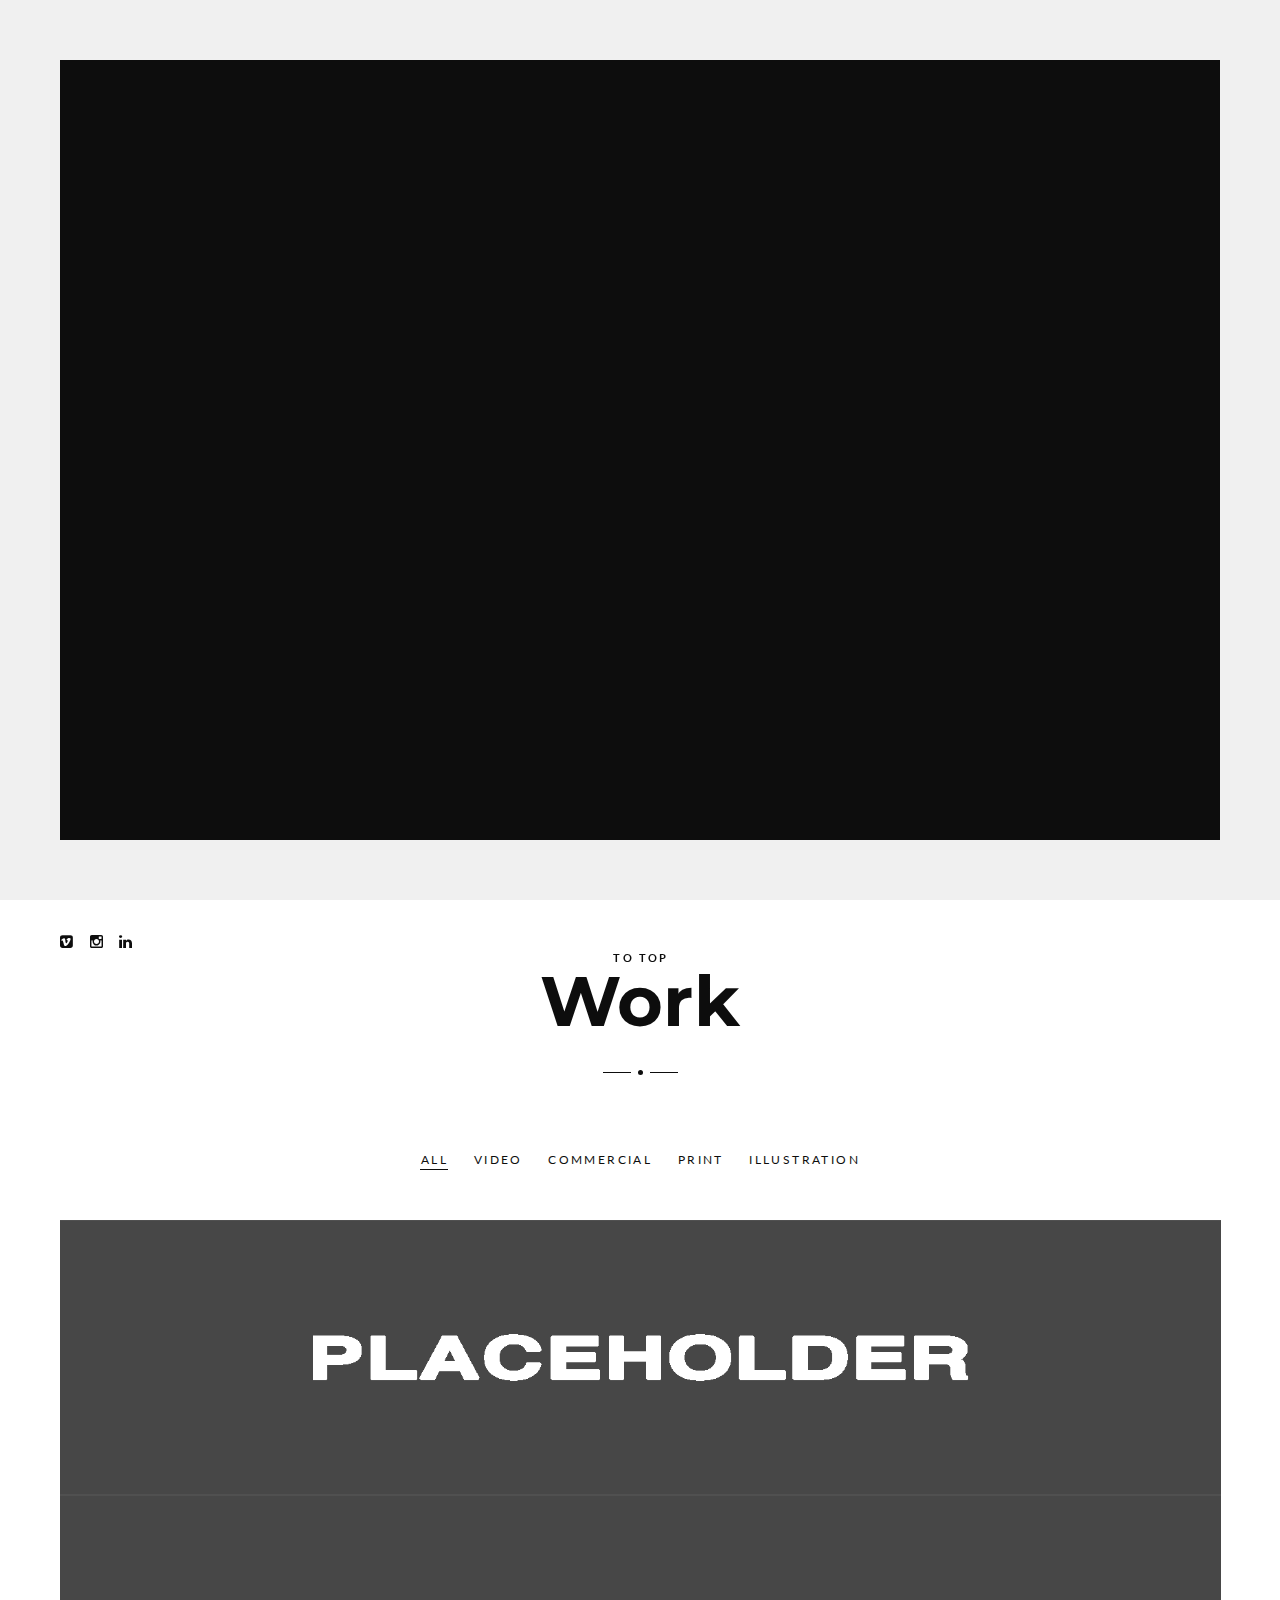
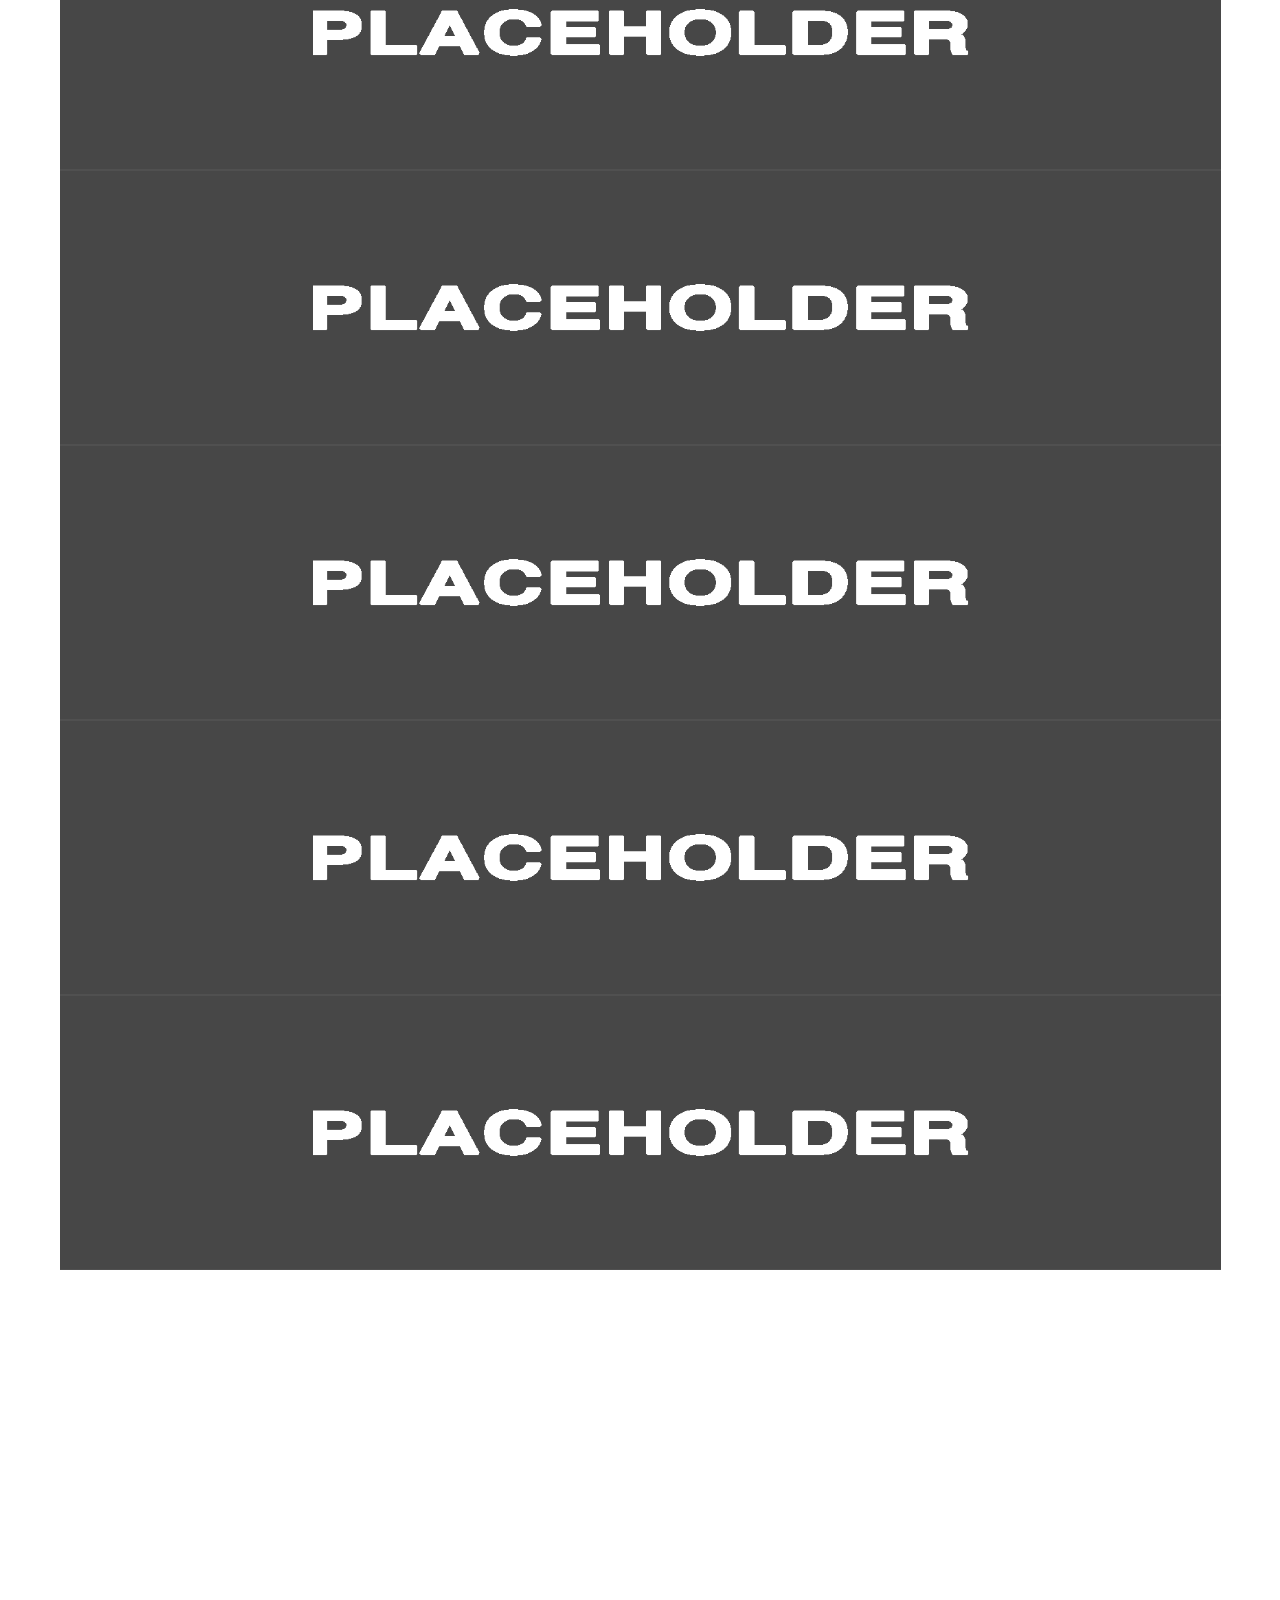
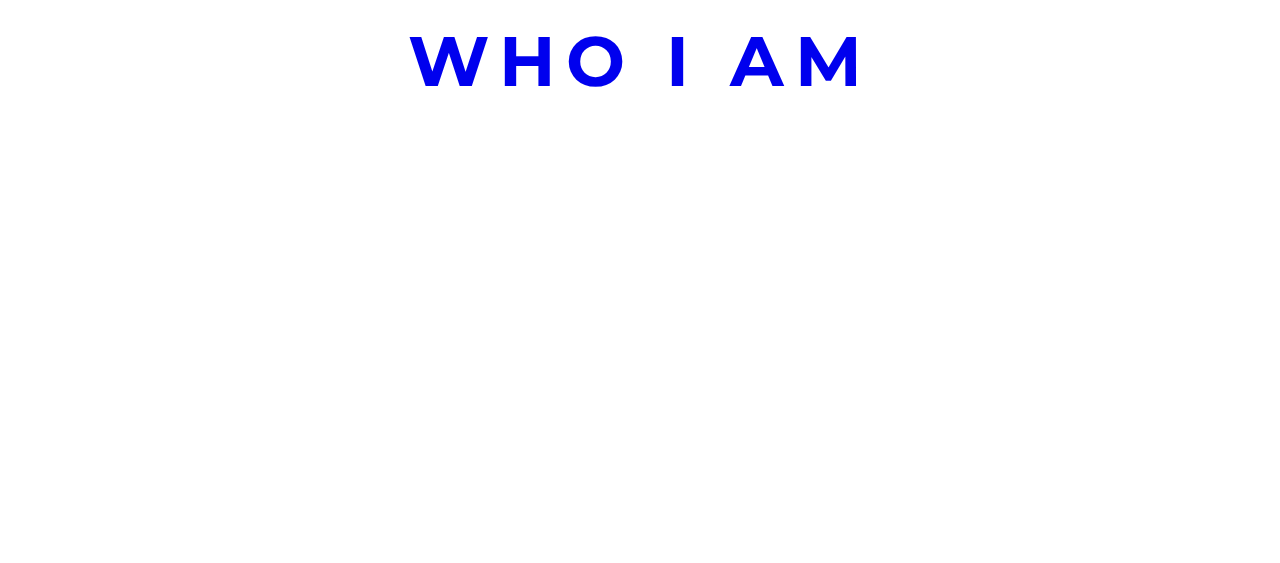
==== commit 9d1a3bb3: "adds all portfolio items to the main page" ====
--- a/html/index.html
+++ b/html/index.html
@@ -9,7 +9,7 @@
 <meta charset="utf-8">
 <meta name="viewport" content="width=device-width, initial-scale=1.0, maximum-scale=1.0, user-scalable=0" />
 <meta http-equiv="Content-Type" content="text/html; charset=UTF-8" />
-<title>Home | Pond | Creative One Page Template</title>
+<title>Dominik Cermann | Movies | Commercial | Illustration</title>
 <!-- DEFAULT META TAGS -->
 
 <!-- FONTS -->
@@ -180,70 +180,101 @@
 
 			<div id="portfolio-grid" class="masonry portfolio-entries clearfix" data-maxitemwidth="1690">
 
-				<!-- Video Projekte -->
-					<!-- Walz Video Projekt -->
-					<div class="portfolio-masonry-entry masonry-item video">
-						<div class="entry-thumb portfolio-thumb">
-							<div class="imgoverlay name-hidden">
-								<img src="files/uploads/1690x400.png" alt="SEO IMAGE NAME" class="full-width">
-								<div class="overlaycaption">
-									<h5 class="overlay-name title-minimal"><strong>Walz</strong></h5>
-									<div class="separator-small"><span></span></div>
-									<h6 class="alttitle">Director</h6>
-								</div>
-								<!-- TODO: unterpage bauen -->
-								<a href="portfolio-walz-single.html" class="transition"></a>
-							</div>
-					   </div>
-					</div> <!-- END .portfolio-masonry-entry -->
-
-					<!-- Dot Saarland Video Projekt -->
-					<div class="portfolio-masonry-entry masonry-item commercial">
-						<div class="entry-thumb portfolio-thumb">
-							<div class="imgoverlay name-hidden">
-								<img src="files/uploads/1690x400.png" alt="SEO IMAGE NAME" class="full-width">
-								<div class="overlaycaption">
-									<h5 class="overlay-name title-minimal"><strong>.saarland</strong></h5>
-									<div class="separator-small"><span></span></div>
-									<h6 class="alttitle">Director of Photography</h6>
-								</div>
-								<!-- TODO: unterpage bauen -->
-								<a href="portfolio-dotsaarland-single.html" class="transition"></a>
-							</div>
-					   </div>
-					</div> <!-- END .portfolio-masonry-entry -->
-
-					<!-- Gangsters Blues Video Projekt -->
-					<div class="portfolio-masonry-entry masonry-item video">
-						<div class="entry-thumb portfolio-thumb">
-							<div class="imgoverlay name-hidden">
-								<img src="files/uploads/1690x400.png" alt="SEO IMAGE NAME" class="full-width">
-								<div class="overlaycaption">
-									<h5 class="overlay-name title-minimal"><strong>Gangster's Blues</strong></h5>
-									<div class="separator-small"><span></span></div>
-									<h6 class="alttitle">Director of Photography</h6>
-								</div>
-								<!-- TODO: unterpage bauen -->
-								<a href="portfolio-gangstersblues-single.html" class="transition"></a>
-							</div>
-					   </div>
-					</div> <!-- END .portfolio-masonry-entry -->
-
-					<!-- Nina Hagen Video Projekt -->
-					<div class="portfolio-masonry-entry masonry-item video">
-						<div class="entry-thumb portfolio-thumb">
-							<div class="imgoverlay name-hidden">
-								<img src="files/uploads/1690x400.png" alt="SEO IMAGE NAME" class="full-width">
-								<div class="overlaycaption">
-									<h5 class="overlay-name title-minimal"><strong>Nina, Hagen und die Unwahrscheinlichkeit des Sterbens</strong></h5>
-									<div class="separator-small"><span></span></div>
-									<h6 class="alttitle">Director of Photography</h6>
-								</div>
-								<!-- TODO: unterpage bauen -->
-								<a href="portfolio-gangstersblues-single.html" class="transition"></a>
-							</div>
-					   </div>
-					</div> <!-- END .portfolio-masonry-entry -->
+				<!-- Walz Video Projekt -->
+				<div class="portfolio-masonry-entry masonry-item video">
+					<div class="entry-thumb portfolio-thumb">
+						<div class="imgoverlay name-hidden">
+							<img src="files/uploads/1690x400.png" alt="SEO IMAGE NAME" class="full-width">
+							<div class="overlaycaption">
+								<h5 class="overlay-name title-minimal"><strong>Walz</strong></h5>
+								<div class="separator-small"><span></span></div>
+								<h6 class="alttitle">Director</h6>
+							</div>
+							<!-- TODO: unterpage bauen -->
+							<a href="portfolio-walz-single.html" class="transition"></a>
+						</div>
+				   </div>
+				</div> <!-- END .portfolio-masonry-entry -->
+
+				<!-- Dot Saarland Video Projekt -->
+				<div class="portfolio-masonry-entry masonry-item commercial">
+					<div class="entry-thumb portfolio-thumb">
+						<div class="imgoverlay name-hidden">
+							<img src="files/uploads/1690x400.png" alt="SEO IMAGE NAME" class="full-width">
+							<div class="overlaycaption">
+								<h5 class="overlay-name title-minimal"><strong>.saarland</strong></h5>
+								<div class="separator-small"><span></span></div>
+								<h6 class="alttitle">Director of Photography</h6>
+							</div>
+							<!-- TODO: unterpage bauen -->
+							<a href="portfolio-dotsaarland-single.html" class="transition"></a>
+						</div>
+				   </div>
+				</div> <!-- END .portfolio-masonry-entry -->
+
+				<!-- Nina Hagen Video Projekt -->
+				<div class="portfolio-masonry-entry masonry-item video">
+					<div class="entry-thumb portfolio-thumb">
+						<div class="imgoverlay name-hidden">
+							<img src="files/uploads/1690x400.png" alt="SEO IMAGE NAME" class="full-width">
+							<div class="overlaycaption">
+								<h5 class="overlay-name title-minimal"><strong>Nina, Hagen und die Unwahrscheinlichkeit des Sterbens</strong></h5>
+								<div class="separator-small"><span></span></div>
+								<h6 class="alttitle">Director of Photography</h6>
+							</div>
+							<!-- TODO: unterpage bauen -->
+							<a href="portfolio-gangstersblues-single.html" class="transition"></a>
+						</div>
+				   </div>
+				</div> <!-- END .portfolio-masonry-entry -->
+
+				<!-- Gangsters Blues Video Projekt -->
+				<div class="portfolio-masonry-entry masonry-item video">
+					<div class="entry-thumb portfolio-thumb">
+						<div class="imgoverlay name-hidden">
+							<img src="files/uploads/1690x400.png" alt="SEO IMAGE NAME" class="full-width">
+							<div class="overlaycaption">
+								<h5 class="overlay-name title-minimal"><strong>Gangster's Blues</strong></h5>
+								<div class="separator-small"><span></span></div>
+								<h6 class="alttitle">Director of Photography</h6>
+							</div>
+							<!-- TODO: unterpage bauen -->
+							<a href="portfolio-gangstersblues-single.html" class="transition"></a>
+						</div>
+				   </div>
+				</div> <!-- END .portfolio-masonry-entry -->
+
+				<!-- Unverfälscht Print Projekt -->
+				<div class="portfolio-masonry-entry masonry-item print">
+					<div class="entry-thumb portfolio-thumb">
+						<div class="imgoverlay name-hidden">
+							<img src="files/uploads/1690x400.png" alt="SEO IMAGE NAME" class="full-width">
+							<div class="overlaycaption">
+								<h5 class="overlay-name title-minimal"><strong>Unverfälscht</strong></h5>
+								<div class="separator-small"><span></span></div>
+								<h6 class="alttitle">Image Campaign</h6>
+							</div>
+							<!-- TODO: unterpage bauen -->
+							<a href="portfolio-unverfaelscht-single.html" class="transition"></a>
+						</div>
+				   </div>
+				</div> <!-- END .portfolio-masonry-entry -->
+
+				<!-- Meine Brüder und Schwestern im Norden Illustration Projekt -->
+				<div class="portfolio-masonry-entry masonry-item illustration">
+					<div class="entry-thumb portfolio-thumb">
+						<div class="imgoverlay name-hidden">
+							<img src="files/uploads/1690x400.png" alt="SEO IMAGE NAME" class="full-width">
+							<div class="overlaycaption">
+								<h5 class="overlay-name title-minimal"><strong>Meine Brüder und Schwestern im Norden</strong></h5>
+								<div class="separator-small"><span></span></div>
+								<h6 class="alttitle">Illustration</h6>
+							</div>
+							<!-- TODO: unterpage bauen -->
+							<a href="portfolio-brueder-single.html" class="transition"></a>
+						</div>
+				   </div>
+				</div> <!-- END .portfolio-masonry-entry -->
 
 			</div> <!-- END #portfolio-grid -->
 
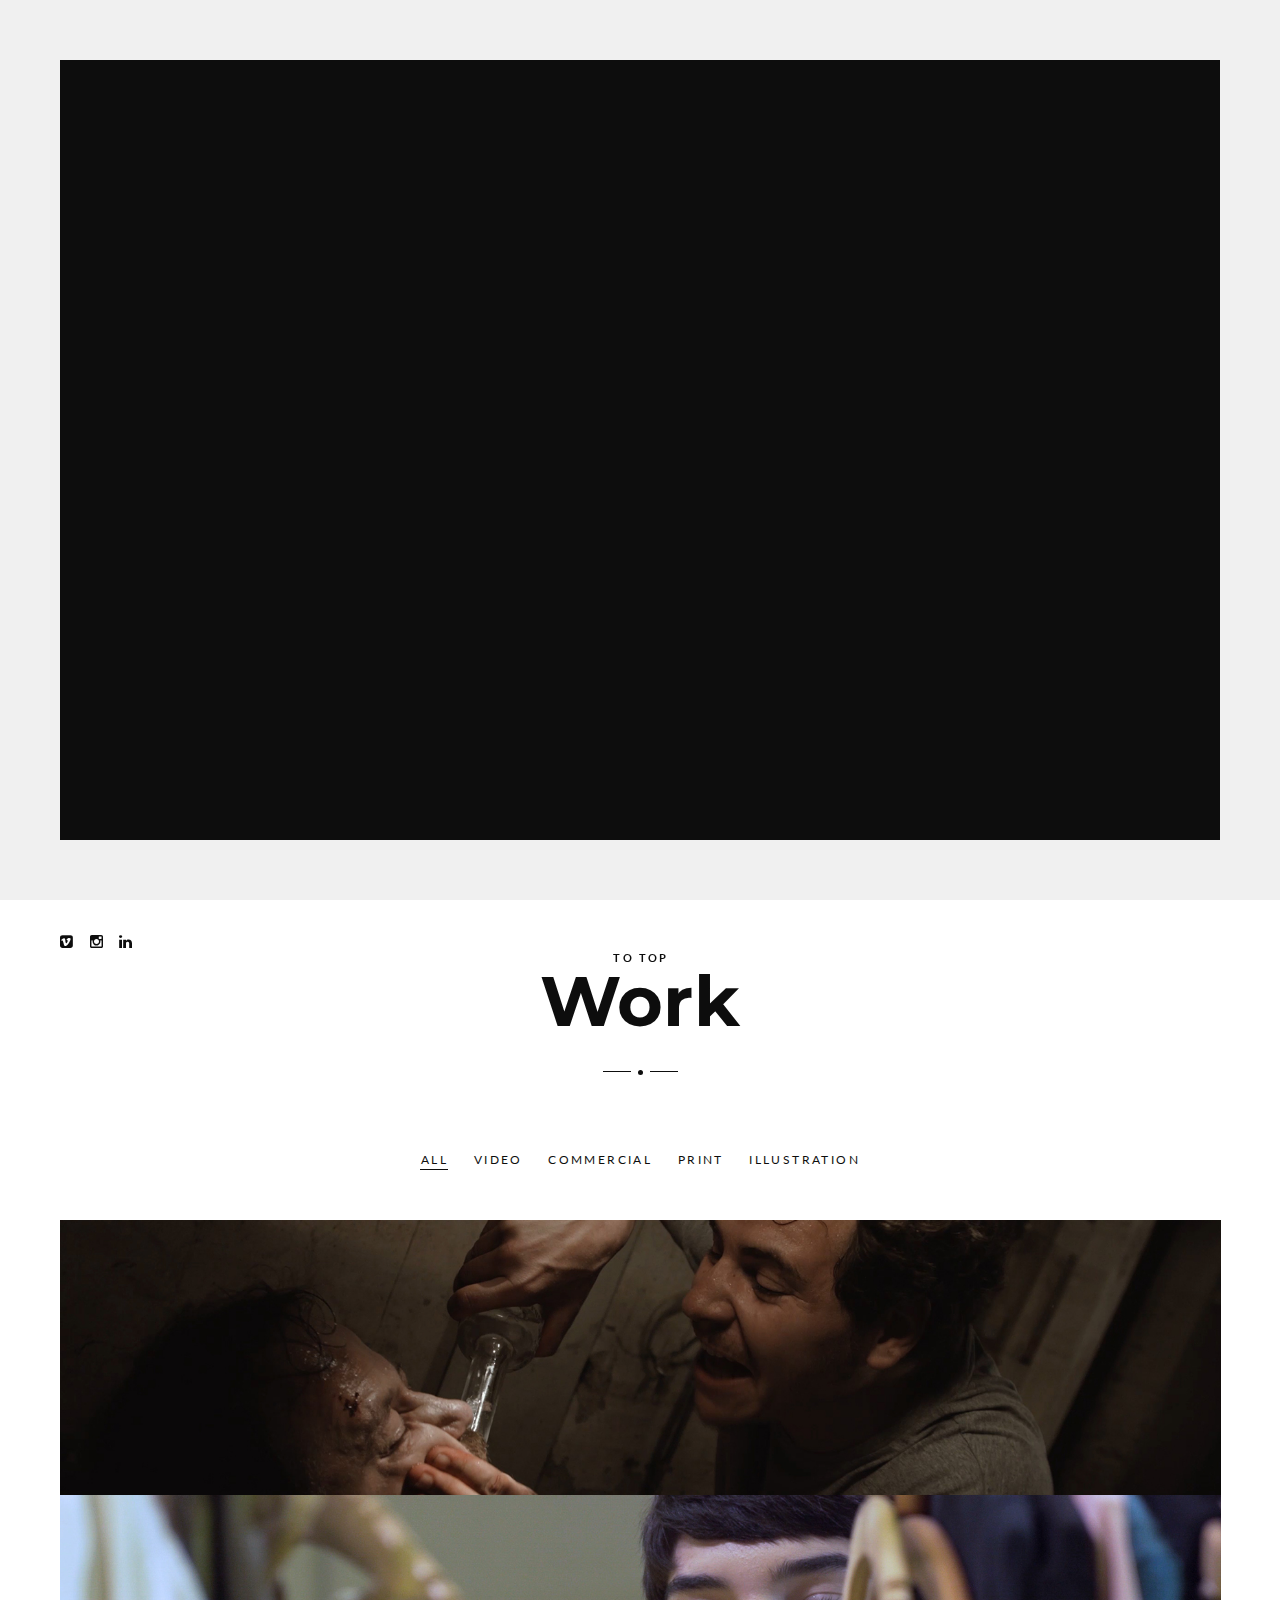
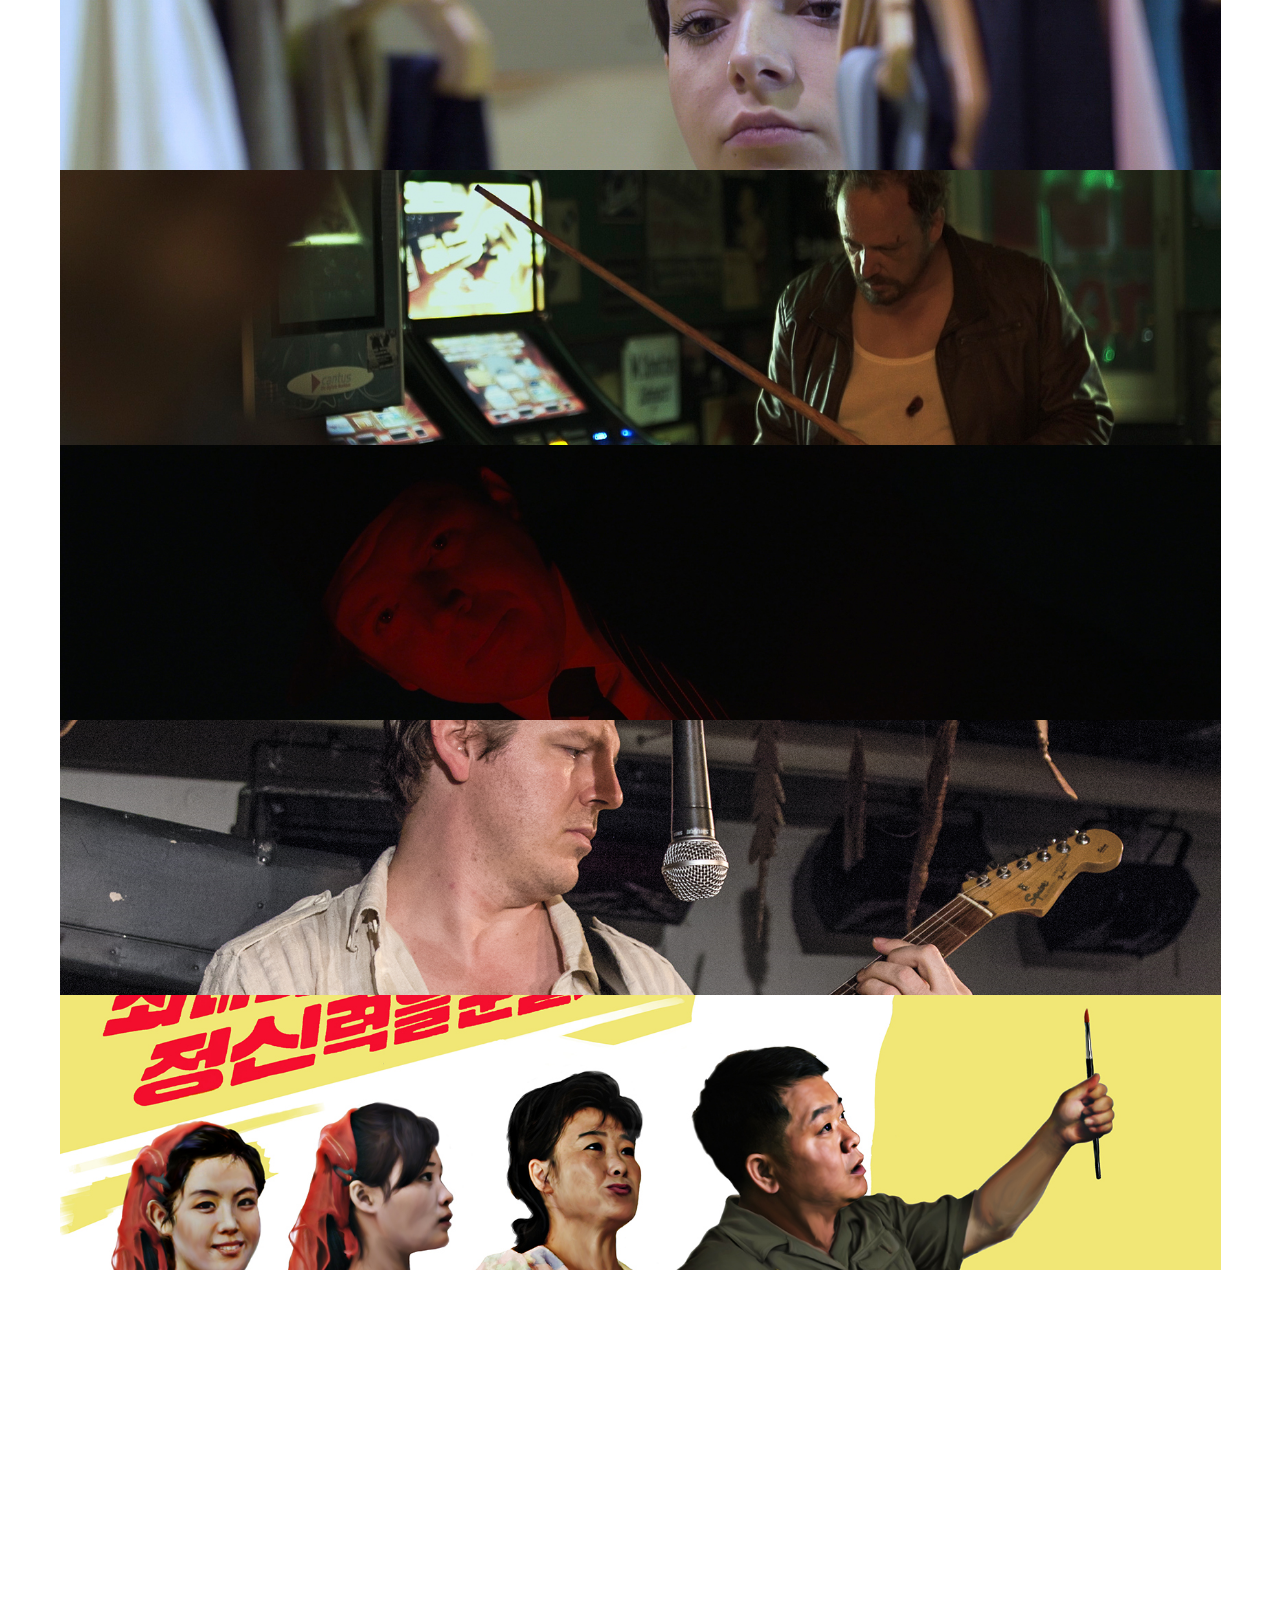
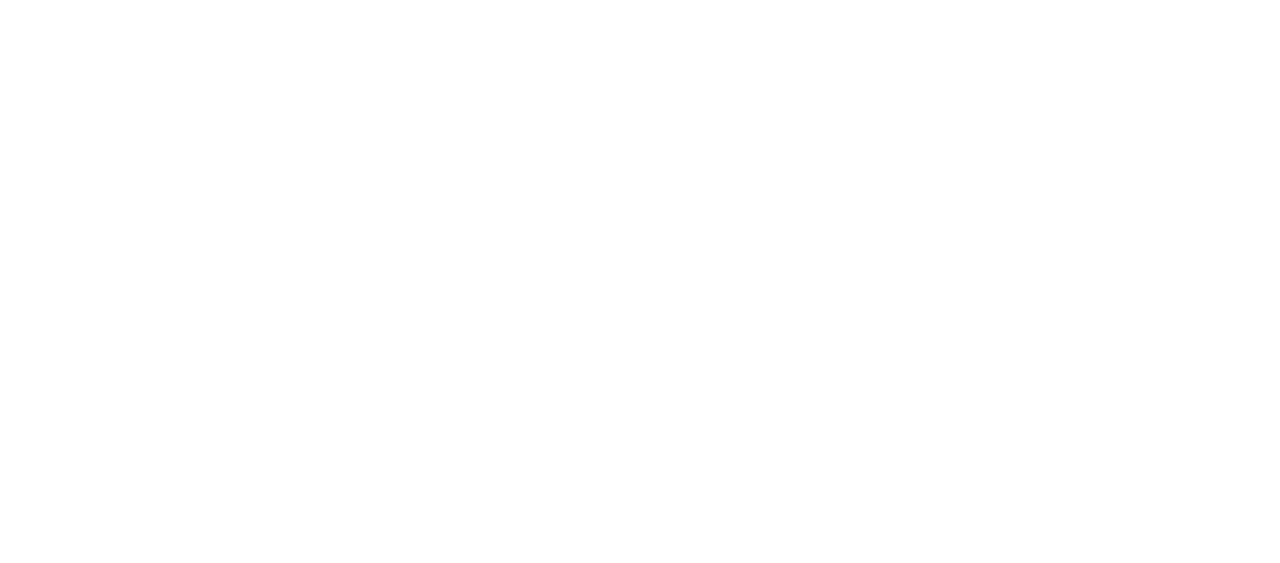
==== commit 70433807: "finishes front page, begins contact single page" ====
--- a/html/index.html
+++ b/html/index.html
@@ -18,6 +18,8 @@
 <!-- FONTS -->
 
 <!-- CSS -->
+<link rel="stylesheet" href="https://maxcdn.bootstrapcdn.com/bootstrap/3.3.7/css/bootstrap.min.css" integrity="sha384-BVYiiSIFeK1dGmJRAkycuHAHRg32OmUcww7on3RYdg4Va+PmSTsz/K68vbdEjh4u" crossorigin="anonymous">
+
 <link rel='stylesheet' id='default-style-css'  href='files/css/style.css' type='text/css' media='all' />
 <link rel='stylesheet' id='owlcarousel-style-css'  href='files/css/owl.carousel.css' type='text/css' media='all' />
 <link rel='stylesheet' id='owltransitions-style-css'  href='files/css/owl.transitions.css' type='text/css' media='all' />
@@ -51,7 +53,7 @@
 <!-- PAGELOADER -->
 <div id="page-loader" class="text-light">
 	<div class="page-loader-inner">
-    	<div class="loader-logo-name"><img src="files/uploads/pond-logo-light.png" alt="Logo"/></div>
+    	<div class="loader-logo-name"><img src="files/assets/logos/dc_logo.png" alt="Logo" class="dc_logo"/></div>
 		<h6 class="alttitle title-minimal">Loading</h6>
 	</div>
 </div>
@@ -67,14 +69,14 @@
            <!-- DEFAULT HEADER CONTENT -->
 		   	<div class="default-header-content">
 				<div id="logo" class="left-float">
-					<a id="default-logo" class="logotype" href="index.html"><img src="files/uploads/pond-logo-light.png" alt="Logo"></a>
-					<a id="fixed-logo" class="logotype" href="index.html"><img src="files/uploads/pond-logo.png" alt="Logo"></a>
+					<a id="default-logo" class="logotype" href="index.html"><img src="files/assets/logos/dc_logo.png" alt="Logo" class="dc_logo"></a>
+					<a id="fixed-logo" class="logotype" href="index.html"><img src="files/assets/logos/dc_logo.png" alt="Logo" class="dc_logo"></a>
 				</div>
 
 				<div class="menu right-float clearfix">
 					<a href="#" class="open-nav"><span></span></a>
 					<nav id="main-nav" class="text-light">
-						<div class="nav-logo"><img src="files/uploads/pond-logo-light.png" alt="Logo"></div>
+						<div class="nav-logo"><img src="files/assets/logos/dc_logo.png" alt="Logo" class="dc_logo"></div>
 						<div class="nav-inner">
 						<ul>
 						<!-- Home -->
@@ -107,7 +109,7 @@
 
 	<!-- HOME (SLIDER) -->
 	<section id="home" class="notoppadding text-light videobg-section"
-					   data-videofile="files/uploads/coffee"
+					   data-videofile="files/uploads/header1v2"
 					   data-videowidth="1280"
 					   data-videoheight="720"
 					   data-videoposter="files/uploads/1690x1100.jpg"
@@ -138,7 +140,7 @@
 						data-endeasing="easeInOutQuad"
 						style="z-index: 2">
 							<!-- TODO: link öffnet overlay mit vimeo video -->
-							<a href="#"><strong>What I do</strong></a>
+							<a href="https://vimeo.com/181816676?autoplay=1" target="_blank" class="no-link-colors"><strong>What I do</strong></a>
 						</div>
 
 					</li> <!-- end first slide -->
@@ -152,9 +154,21 @@
 	</section>
 	<!-- HOME (SLIDER) -->
 
-
 	<!-- PAGEBODY -->
 	<div class="page-body">
+
+	<!-- TODO: overlay mit video -->
+	<!-- Modals
+	<div id="video_modal" class="modal fade bs-example-modal-lg" tabindex="-1" role="dialog" aria-labelledby="Showreel 2016">
+		<div class="modal-dialog modal-lg" role="document">
+			<div class="modal-content">
+				<iframe src="https://player.vimeo.com/video/181816676" width="640" height="272" frameborder="0" webkitallowfullscreen mozallowfullscreen allowfullscreen></iframe>
+				<p><a href="https://vimeo.com/181816676">Dominik Cermann - Showreel 2016</a> from <a href="https://vimeo.com/user16167475">Dominik Cermann</a> on <a href="https://vimeo.com">Vimeo</a>.</p>
+			</div>
+		</div>
+	</div>
+	<button type="button" class="btn btn-primary" data-toggle="modal" data-target=".bs-example-modal-lg">Open Modal</button>
+	-->
 
 		<!-- PORTFOLIO/WORK -->
 		<section id="work">
@@ -183,8 +197,8 @@
 				<!-- Walz Video Projekt -->
 				<div class="portfolio-masonry-entry masonry-item video">
 					<div class="entry-thumb portfolio-thumb">
-						<div class="imgoverlay name-hidden">
-							<img src="files/uploads/1690x400.png" alt="SEO IMAGE NAME" class="full-width">
+						<div class="imgoverlay overlay-transparent name-hidden">
+							<img src="files/assets/previewimages/walz_titel.jpg" alt="Walz" class="full-width">
 							<div class="overlaycaption">
 								<h5 class="overlay-name title-minimal"><strong>Walz</strong></h5>
 								<div class="separator-small"><span></span></div>
@@ -199,8 +213,8 @@
 				<!-- Dot Saarland Video Projekt -->
 				<div class="portfolio-masonry-entry masonry-item commercial">
 					<div class="entry-thumb portfolio-thumb">
-						<div class="imgoverlay name-hidden">
-							<img src="files/uploads/1690x400.png" alt="SEO IMAGE NAME" class="full-width">
+						<div class="imgoverlay overlay-transparent name-hidden">
+							<img src="files/assets/previewimages/dotsaarland_titel.jpg" alt="SEO IMAGE NAME" class="full-width">
 							<div class="overlaycaption">
 								<h5 class="overlay-name title-minimal"><strong>.saarland</strong></h5>
 								<div class="separator-small"><span></span></div>
@@ -215,8 +229,8 @@
 				<!-- Nina Hagen Video Projekt -->
 				<div class="portfolio-masonry-entry masonry-item video">
 					<div class="entry-thumb portfolio-thumb">
-						<div class="imgoverlay name-hidden">
-							<img src="files/uploads/1690x400.png" alt="SEO IMAGE NAME" class="full-width">
+						<div class="imgoverlay overlay-transparent name-hidden">
+							<img src="files/assets/previewimages/nina_hagen_titel.jpg" alt="SEO IMAGE NAME" class="full-width">
 							<div class="overlaycaption">
 								<h5 class="overlay-name title-minimal"><strong>Nina, Hagen und die Unwahrscheinlichkeit des Sterbens</strong></h5>
 								<div class="separator-small"><span></span></div>
@@ -231,8 +245,8 @@
 				<!-- Gangsters Blues Video Projekt -->
 				<div class="portfolio-masonry-entry masonry-item video">
 					<div class="entry-thumb portfolio-thumb">
-						<div class="imgoverlay name-hidden">
-							<img src="files/uploads/1690x400.png" alt="SEO IMAGE NAME" class="full-width">
+						<div class="imgoverlay overlay-transparent name-hidden">
+							<img src="files/assets/previewimages/gb_titel.jpg" alt="SEO IMAGE NAME" class="full-width">
 							<div class="overlaycaption">
 								<h5 class="overlay-name title-minimal"><strong>Gangster's Blues</strong></h5>
 								<div class="separator-small"><span></span></div>
@@ -247,8 +261,8 @@
 				<!-- Unverfälscht Print Projekt -->
 				<div class="portfolio-masonry-entry masonry-item print">
 					<div class="entry-thumb portfolio-thumb">
-						<div class="imgoverlay name-hidden">
-							<img src="files/uploads/1690x400.png" alt="SEO IMAGE NAME" class="full-width">
+						<div class="imgoverlay overlay-transparent name-hidden">
+							<img src="files/assets/previewimages/unverfaelscht_titel.jpg" alt="SEO IMAGE NAME" class="full-width">
 							<div class="overlaycaption">
 								<h5 class="overlay-name title-minimal"><strong>Unverfälscht</strong></h5>
 								<div class="separator-small"><span></span></div>
@@ -263,8 +277,8 @@
 				<!-- Meine Brüder und Schwestern im Norden Illustration Projekt -->
 				<div class="portfolio-masonry-entry masonry-item illustration">
 					<div class="entry-thumb portfolio-thumb">
-						<div class="imgoverlay name-hidden">
-							<img src="files/uploads/1690x400.png" alt="SEO IMAGE NAME" class="full-width">
+						<div class="imgoverlay overlay-transparent name-hidden">
+							<img src="files/assets/previewimages/mbin_titel.jpg" alt="SEO IMAGE NAME" class="full-width">
 							<div class="overlaycaption">
 								<h5 class="overlay-name title-minimal"><strong>Meine Brüder und Schwestern im Norden</strong></h5>
 								<div class="separator-small"><span></span></div>
@@ -287,10 +301,10 @@
 		<!-- ABOUT -->
   	<section id="about" class="notoppadding">
         <div class="section-inner">
-					<div class="horizontalsection  parallax-section" data-parallax-image="files/uploads/1690x1100.jpg" data-speed="0.5">
+					<div class="horizontalsection  parallax-section" data-parallax-image="files/assets/previewimages/dc_contact.jpg" data-speed="0.5">
 						<div class="horizontalinner wrapper align-center text-light">
 							<div class="spacer spacer-medium"></div>
-							<h2 class="title-minimal" data-bigletter="A"><a href="contact-single.html" class="transition"><strong>Who I am</strong></a></h2>
+							<h2 class="title-minimal" data-bigletter="W"><a href="contact-single.html" class="transition no-link-colors"><strong>Who I am</strong></a></h2>
 							<div class="spacer spacer-mini"></div>
 							<span class="time">Est. 1987</span>
 							<div class="spacer spacer-big"></div>
@@ -323,6 +337,7 @@
 <!-- PAGE CONTENT -->
 
 <!-- SCRIPTS -->
+<script src="https://maxcdn.bootstrapcdn.com/bootstrap/3.3.7/js/bootstrap.min.js" integrity="sha384-Tc5IQib027qvyjSMfHjOMaLkfuWVxZxUPnCJA7l2mCWNIpG9mGCD8wGNIcPD7Txa" crossorigin="anonymous"></script>
 <script type='text/javascript' src='files/js/retina.js'></script>
 <script type='text/javascript' src='files/js/jquery.pace.js'></script>
 <script type='text/javascript' src='files/js/jquery.easing.1.3.js'></script>
--- a/html/files/css/style.css
+++ b/html/files/css/style.css
@@ -1822,7 +1822,7 @@
 	width: 40px;
 	height: 1px;
 	line-height: 1px;
-	background: #0d0d0d;
+	background: #000000;
 	display: block;
 	}
 	.text-light .separator-small span, .overlay-dark .separator-small span { background: #ffffff; }
@@ -2302,8 +2302,9 @@
 	.imgoverlay.overlay-dark:after { background: #0d0d0d; }
 	.imgoverlay.overlay-border:after{top:0;opacity:0;filter:alpha(opacity=0);-ms-filter:"progid:DXImageTransform.Microsoft.Alpha(Opacity=0)"; }
 
+/* TODO: transparent overlays custom  */
 .imgoverlay:hover:after { opacity:1;filter: alpha(opacity=100); -ms-filter:"progid:DXImageTransform.Microsoft.Alpha(Opacity=100)"; }
-.imgoverlay.overlay-transparent:hover:after { opacity:0.75;filter: alpha(opacity=75); -ms-filter:"progid:DXImageTransform.Microsoft.Alpha(Opacity=75)"; }
+.imgoverlay.overlay-transparent:hover:after { opacity:0.5;filter: alpha(opacity=50); -ms-filter:"progid:DXImageTransform.Microsoft.Alpha(Opacity=50)"; }
 .imgoverlay.overlay-border:hover:after { opacity:1;filter: alpha(opacity=100); -ms-filter:"progid:DXImageTransform.Microsoft.Alpha(Opacity=100)"; }
 
 .imgoverlay > a {
@@ -2343,7 +2344,7 @@
 .imgoverlay .overlaycaption .alttitle,
 .imgoverlay .overlaycaption .separator,
 .imgoverlay .overlaycaption .separator-small {
-	color: #0d0d0d;
+	color: #FFFFFF;
 	margin: 0;
 	position: absolute;
 	top: 50%;
@@ -2378,6 +2379,7 @@
 	transform: translate3d(0,-100%,0);
 	padding-bottom: 24px;
 	opacity: 1; filter: alpha(opacity=100); -ms-filter:"progid:DXImageTransform.Microsoft.Alpha(Opacity=100)";
+	color: #000000;
 	}
 
 .imgoverlay:hover .overlaycaption .alttitle {
@@ -2385,6 +2387,7 @@
 	transform: translate3d(0,0,0);
 	padding-top: 20px;
 	opacity: 1; filter: alpha(opacity=100); -ms-filter:"progid:DXImageTransform.Microsoft.Alpha(Opacity=100)";
+	color: #000000;
 	}
 
 .imgoverlay .overlaycaption .separator span:before,
@@ -2540,3 +2543,23 @@
 ------------------------------------------------*/
 
 /*YOUR CUSTOM CSS*/
+
+.dc_logo {
+	filter: invert(100%);
+}
+
+.portfolio-overlay-image {
+	filter: blur(20px) grayscale(20%);
+}
+
+.no-link-colors {
+	color: inherit;
+  text-decoration: none;
+	opacity: 0.6;
+}
+
+.no-link-colors:hover {
+	color: inherit;
+  text-decoration: none;
+	opacity: 1;
+}
--- a/html/files/rs-plugin/css/settings.css
+++ b/html/files/rs-plugin/css/settings.css
@@ -529,7 +529,8 @@
 }
 
 .tp-caption a {
-color:#ff7302;
+color:#ffffff;
+opacity: 0.2;
 text-shadow:none;
 -webkit-transition:all 0.2s ease-out;
 -moz-transition:all 0.2s ease-out;
@@ -538,7 +539,8 @@
 }
 
 .tp-caption a:hover {
-color:#ffa902;
+color:#ffffff;
+opacity: 1;
 }
 
 .tp-caption.thinheadline_dark {
@@ -1311,7 +1313,7 @@
 		color-stop(0.13, rgb(0,0,0)),
 		color-stop(1, rgb(50,50,50))
 	);
-	
+
 	display:table;max-width:100%; overflow:hidden;box-sizing:border-box;-moz-box-sizing:border-box;-webkit-box-sizing:border-box;
 }
 
@@ -2445,21 +2447,21 @@
 ***********************************************/
 
 /* CUSTOM BULLETS */
-.tp-bullets.simplebullets.round .bullet			{	
+.tp-bullets.simplebullets.round .bullet			{
 	background: transparent !important;
-	cursor:pointer; 
-	position:relative;	
-	width:8px;	height:8px; 
-	display: block;   
-	float: none; 
+	cursor:pointer;
+	position:relative;
+	width:8px;	height:8px;
+	display: block;
+	float: none;
 	margin: 8px 0;
 	border-radius: 12px;
-	-moz-border-radius:12px; 
-	-khtml-border-radius:12px; 
+	-moz-border-radius:12px;
+	-khtml-border-radius:12px;
 	-webkit-border-radius:12px;
 	border: 1px solid transparent;
 }
-	
+
 .tp-bullets.simplebullets.round .bullet:before {
 	content: '';
   	width: 4px;
@@ -2467,34 +2469,34 @@
   	display: block;
 	background: #ffffff;
 	border-radius: 12px;
-	-moz-border-radius:12px; 
-	-khtml-border-radius:12px; 
+	-moz-border-radius:12px;
+	-khtml-border-radius:12px;
 	-webkit-border-radius:12px;
 	position: relative;
 	top: 2px;
 	left: 2px;
 	}
-	
+
 .tp-bullets.simplebullets.round .bullet.selected {
 	border: 1px solid #ffffff;
 	}
-	
+
 .tp-bullets.simplebullets.round .bullet.selected:before {
 	display: none;
 	}
-	
-	
+
+
 /* CUSTOM ARROWS */
-.tp-leftarrow.default, .tp-rightarrow.default {	
+.tp-leftarrow.default, .tp-rightarrow.default {
 	background: none !important;
 	z-index:100;
-	cursor:pointer; 
-	position:relative;	
-	width:auto;	
+	cursor:pointer;
+	position:relative;
+	width:auto;
 	height:30px;
 	color: #ffffff;
 	padding: 0 15px;
-	font-family: 'Lato'; 
+	font-family: 'Lato';
 	font-weight: 400;
 	font-size: 11px;
 	letter-spacing: 0.2em;
@@ -2502,11 +2504,11 @@
 	text-transform: uppercase;
 	transition: all .3s ease;
 	}
-	
+
 .tp-leftarrow.default:before { content: 'Prev'; }
 .tp-rightarrow.default:before { content: 'Next'; }
 
-.tp-leftarrow.default:after, .tp-rightarrow.default:after { 
+.tp-leftarrow.default:after, .tp-rightarrow.default:after {
 	content:"";
     width:10px;
     height:1px;
@@ -2517,28 +2519,28 @@
 	transition: width .3s ease;
 	}
 	.tp-rightarrow.default:after { left: inherit; right: 0; }
-	
+
 .tp-leftarrow.default:hover, .tp-rightarrow.default:hover { padding: 0 5px; letter-spacing: 0.4em; }
 .tp-leftarrow.default:hover:after, .tp-rightarrow.default:hover:after { width: 100%; }
-	
+
 
 
 
 
 /* Custom Captions*/
 .srcaption-bigwhite, .srcaption-mediumwhite, .srcaption-smallwhite, .srcaption-miniwhite {
-	font-family: 'Montserrat'; 
+	font-family: 'Montserrat';
 	font-weight: 400;
 	color: #ffffff;
 	font-size: 90px;
 	line-height: 104px;
 	}
-	
+
 .srcaption-mediumwhite { font-size: 70px; line-height: 82px; }
 .srcaption-smallwhite { font-size: 44px; line-height: 54px; }
 .srcaption-miniwhite { font-size: 28px; line-height: 38px; }
 .srcaption-microwhite { font-size: 18px; line-height: 26px; }
-	
+
 .tp-caption strong, tp-caption b  { font-weight: 700; }
 
 
@@ -2550,7 +2552,7 @@
 	font-weight: 400;
 	font-size: 13px;
 	line-height: 20px !important;
-	letter-spacing: 0.2em; 
+	letter-spacing: 0.2em;
 	text-transform: uppercase;
 	text-align: center;
 	margin-bottom: 5px;
@@ -2565,7 +2567,7 @@
 	position: relative;
 	}
 	.tp-caption a.sr-button:after {
-	content:"";	
+	content:"";
 	width: 100%;
 	height: 0;
 	position: absolute;
@@ -2579,10 +2581,10 @@
     -ms-transition: all 200ms ease;
     transition: all 200ms ease;
 	}
-	
+
 .tp-caption a.sr-button:hover { color: #ffffff; border-color: #0d0d0d; }
 .tp-caption a.sr-button:hover:after { height: 100%; }
-	
+
 .tp-caption a.mini-button { font-size: 10px; padding: 5px 15px; }
 .tp-caption a.small-button { font-size: 11px; padding: 8px 20px; }
 .tp-caption a.medium-button { font-size: 13px; padding: 10px 30px; }
@@ -2590,4 +2592,4 @@
 
 .tp-caption a.sr-button2 { color: #ffffff; border: 1px solid rgba(255,255,255,.4); }
 .tp-caption a.sr-button2:after { background: #ffffff; }
-.tp-caption a.sr-button2:hover { border-color: #ffffff; color: #0d0d0d; }+.tp-caption a.sr-button2:hover { border-color: #ffffff; color: #0d0d0d; }
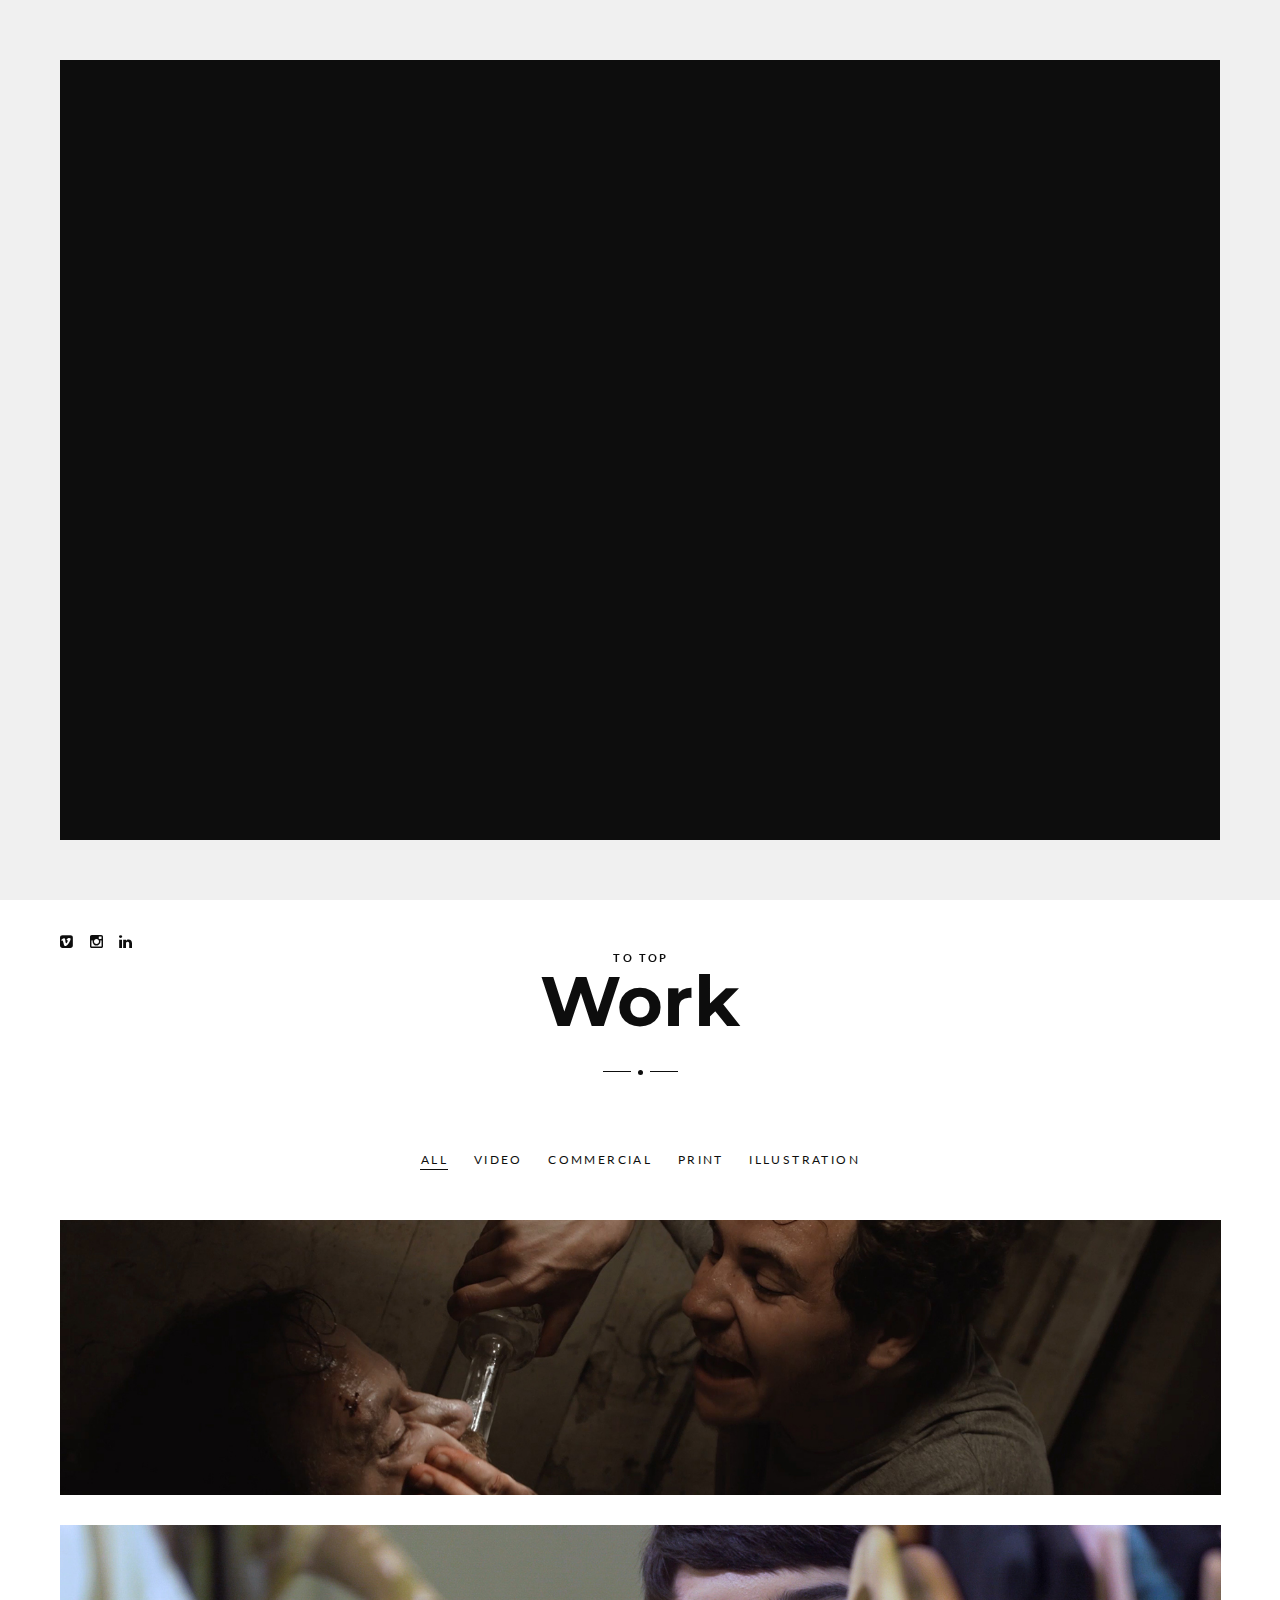
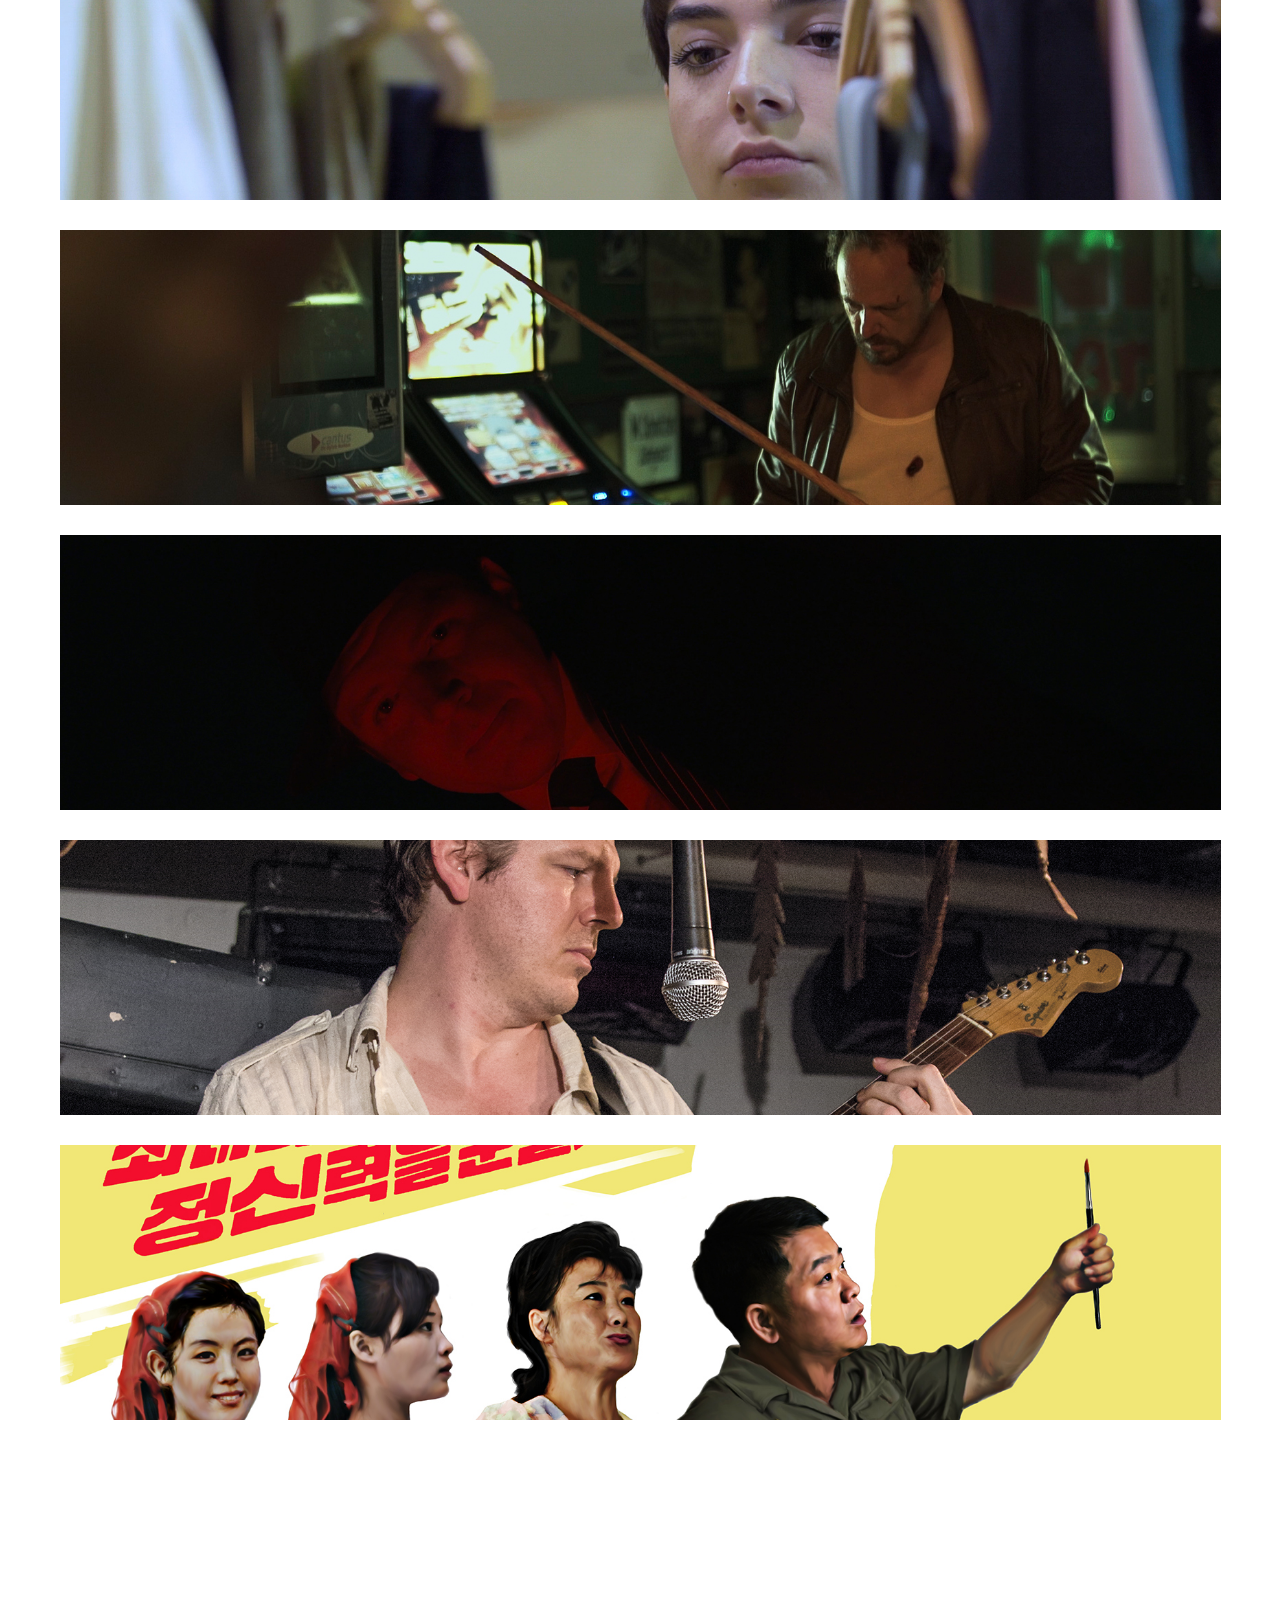
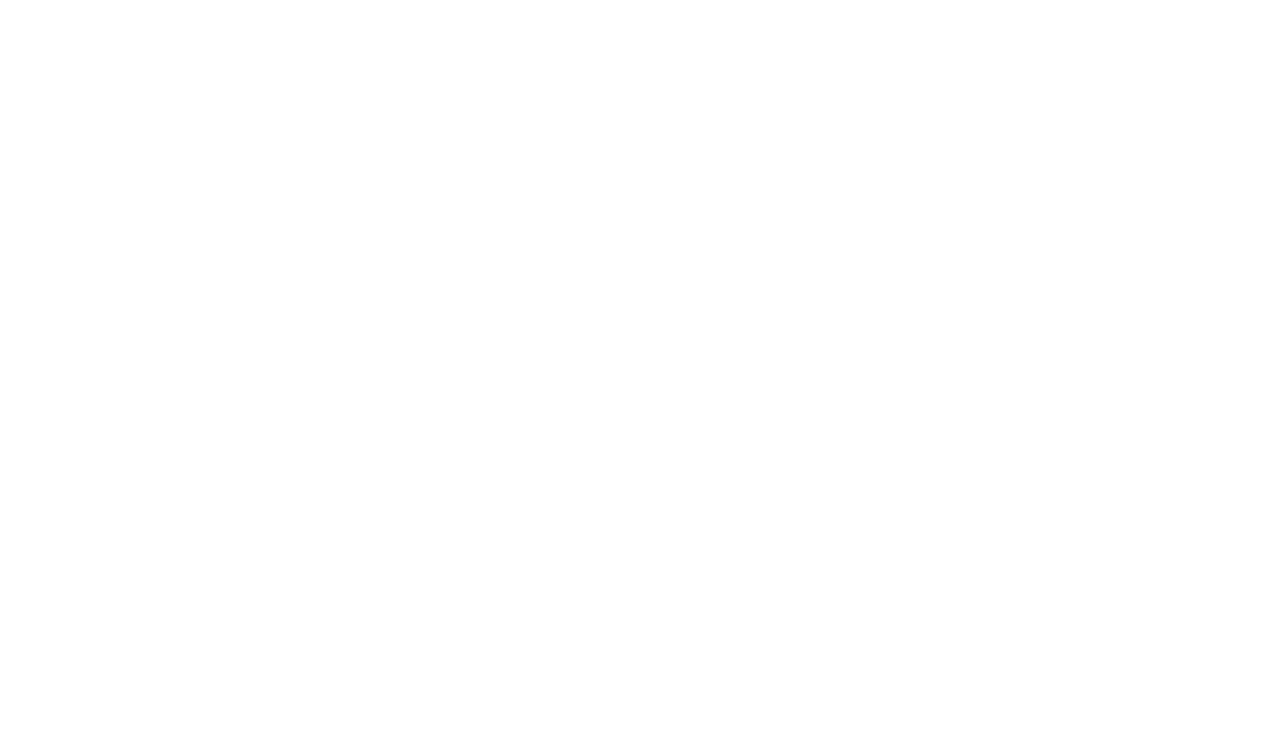
==== commit c43654aa: "adds project pages and images" ====
--- a/html/index.html
+++ b/html/index.html
@@ -204,8 +204,7 @@
 								<div class="separator-small"><span></span></div>
 								<h6 class="alttitle">Director</h6>
 							</div>
-							<!-- TODO: unterpage bauen -->
-							<a href="portfolio-walz-single.html" class="transition"></a>
+							<a href="projects/project-walz-video.html" class="transition"></a>
 						</div>
 				   </div>
 				</div> <!-- END .portfolio-masonry-entry -->
@@ -220,8 +219,7 @@
 								<div class="separator-small"><span></span></div>
 								<h6 class="alttitle">Director of Photography</h6>
 							</div>
-							<!-- TODO: unterpage bauen -->
-							<a href="portfolio-dotsaarland-single.html" class="transition"></a>
+							<a href="projects/project-dotsaarland-video.html" class="transition"></a>
 						</div>
 				   </div>
 				</div> <!-- END .portfolio-masonry-entry -->
@@ -236,8 +234,7 @@
 								<div class="separator-small"><span></span></div>
 								<h6 class="alttitle">Director of Photography</h6>
 							</div>
-							<!-- TODO: unterpage bauen -->
-							<a href="portfolio-gangstersblues-single.html" class="transition"></a>
+							<a href="projects/project-ninahagen.html" class="transition"></a>
 						</div>
 				   </div>
 				</div> <!-- END .portfolio-masonry-entry -->
@@ -252,8 +249,7 @@
 								<div class="separator-small"><span></span></div>
 								<h6 class="alttitle">Director of Photography</h6>
 							</div>
-							<!-- TODO: unterpage bauen -->
-							<a href="portfolio-gangstersblues-single.html" class="transition"></a>
+							<a href="projects/project-gangstersblues-video.html" class="transition"></a>
 						</div>
 				   </div>
 				</div> <!-- END .portfolio-masonry-entry -->
@@ -268,8 +264,7 @@
 								<div class="separator-small"><span></span></div>
 								<h6 class="alttitle">Image Campaign</h6>
 							</div>
-							<!-- TODO: unterpage bauen -->
-							<a href="portfolio-unverfaelscht-single.html" class="transition"></a>
+							<a href="projects/project-unverfaelscht.html" class="transition"></a>
 						</div>
 				   </div>
 				</div> <!-- END .portfolio-masonry-entry -->
@@ -284,8 +279,7 @@
 								<div class="separator-small"><span></span></div>
 								<h6 class="alttitle">Illustration</h6>
 							</div>
-							<!-- TODO: unterpage bauen -->
-							<a href="portfolio-brueder-single.html" class="transition"></a>
+							<a href="projects/project-mbin-video.html" class="transition"></a>
 						</div>
 				   </div>
 				</div> <!-- END .portfolio-masonry-entry -->
--- a/html/files/css/style.css
+++ b/html/files/css/style.css
@@ -546,7 +546,7 @@
 	header.sticky-header #logo img { height: 30px; }
 
 #fixed-logo { opacity: 0; filter: alpha(opacity=0); -ms-filter:"progid:DXImageTransform.Microsoft.Alpha(Opacity=0)"; }
-.sticky-header #fixed-logo { opacity: 1; filter: alpha(opacity=100); -ms-filter:"progid:DXImageTransform.Microsoft.Alpha(Opacity=100)"; }
+.sticky-header #fixed-logo { filter: invert(100%); opacity: 1; filter: alpha(opacity=100); -ms-filter:"progid:DXImageTransform.Microsoft.Alpha(Opacity=100)"; }
 
 #default-logo { position: absolute; top: 0; left: 0; }
 .sticky-header #default-logo { display: none; }
@@ -1100,7 +1100,7 @@
 .masonry .masonry-item {
 	width: 24.98%;								/* will be overwritten by javascript */
 	margin-right: 0px;
-	margin-bottom: 0px;
+	margin-bottom: 2em;
 	float: left;
 	}
 
@@ -2563,3 +2563,8 @@
   text-decoration: none;
 	opacity: 1;
 }
+
+iframe {
+  display:block;
+  margin:auto;
+}
